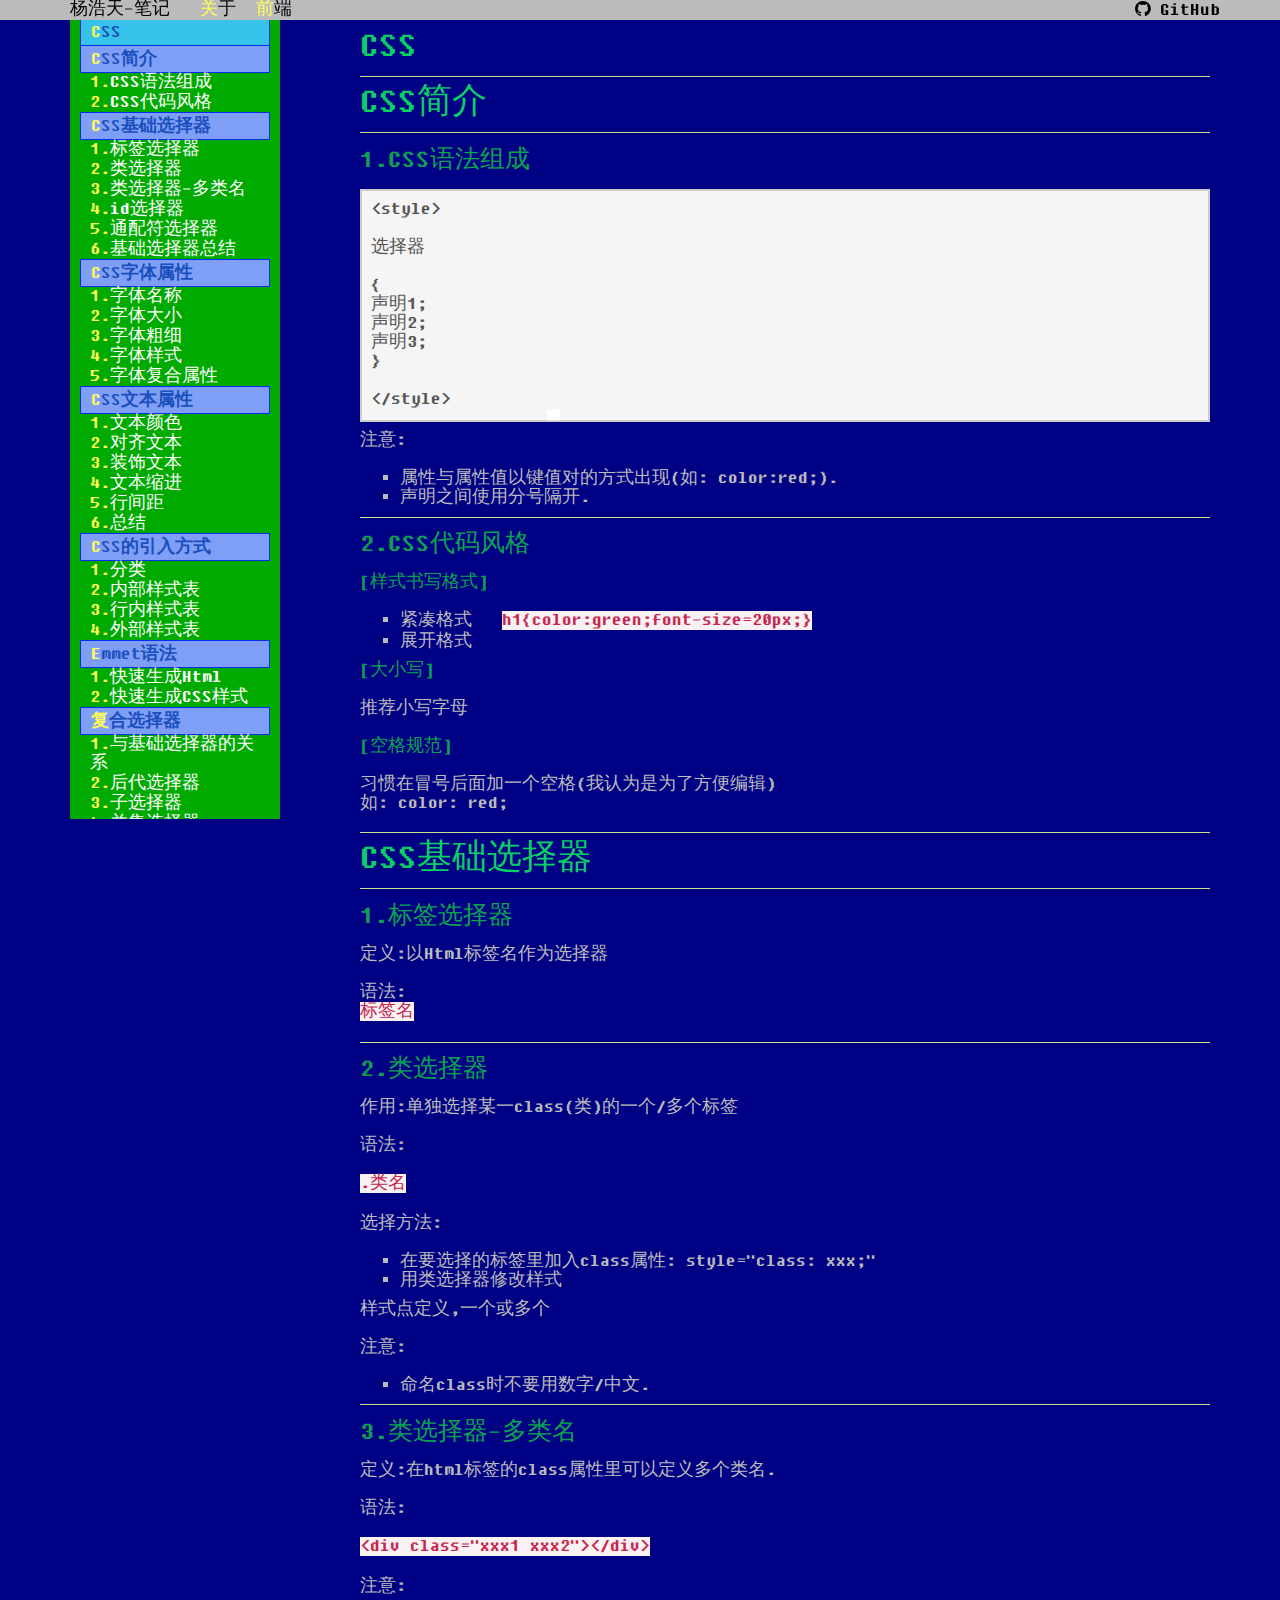
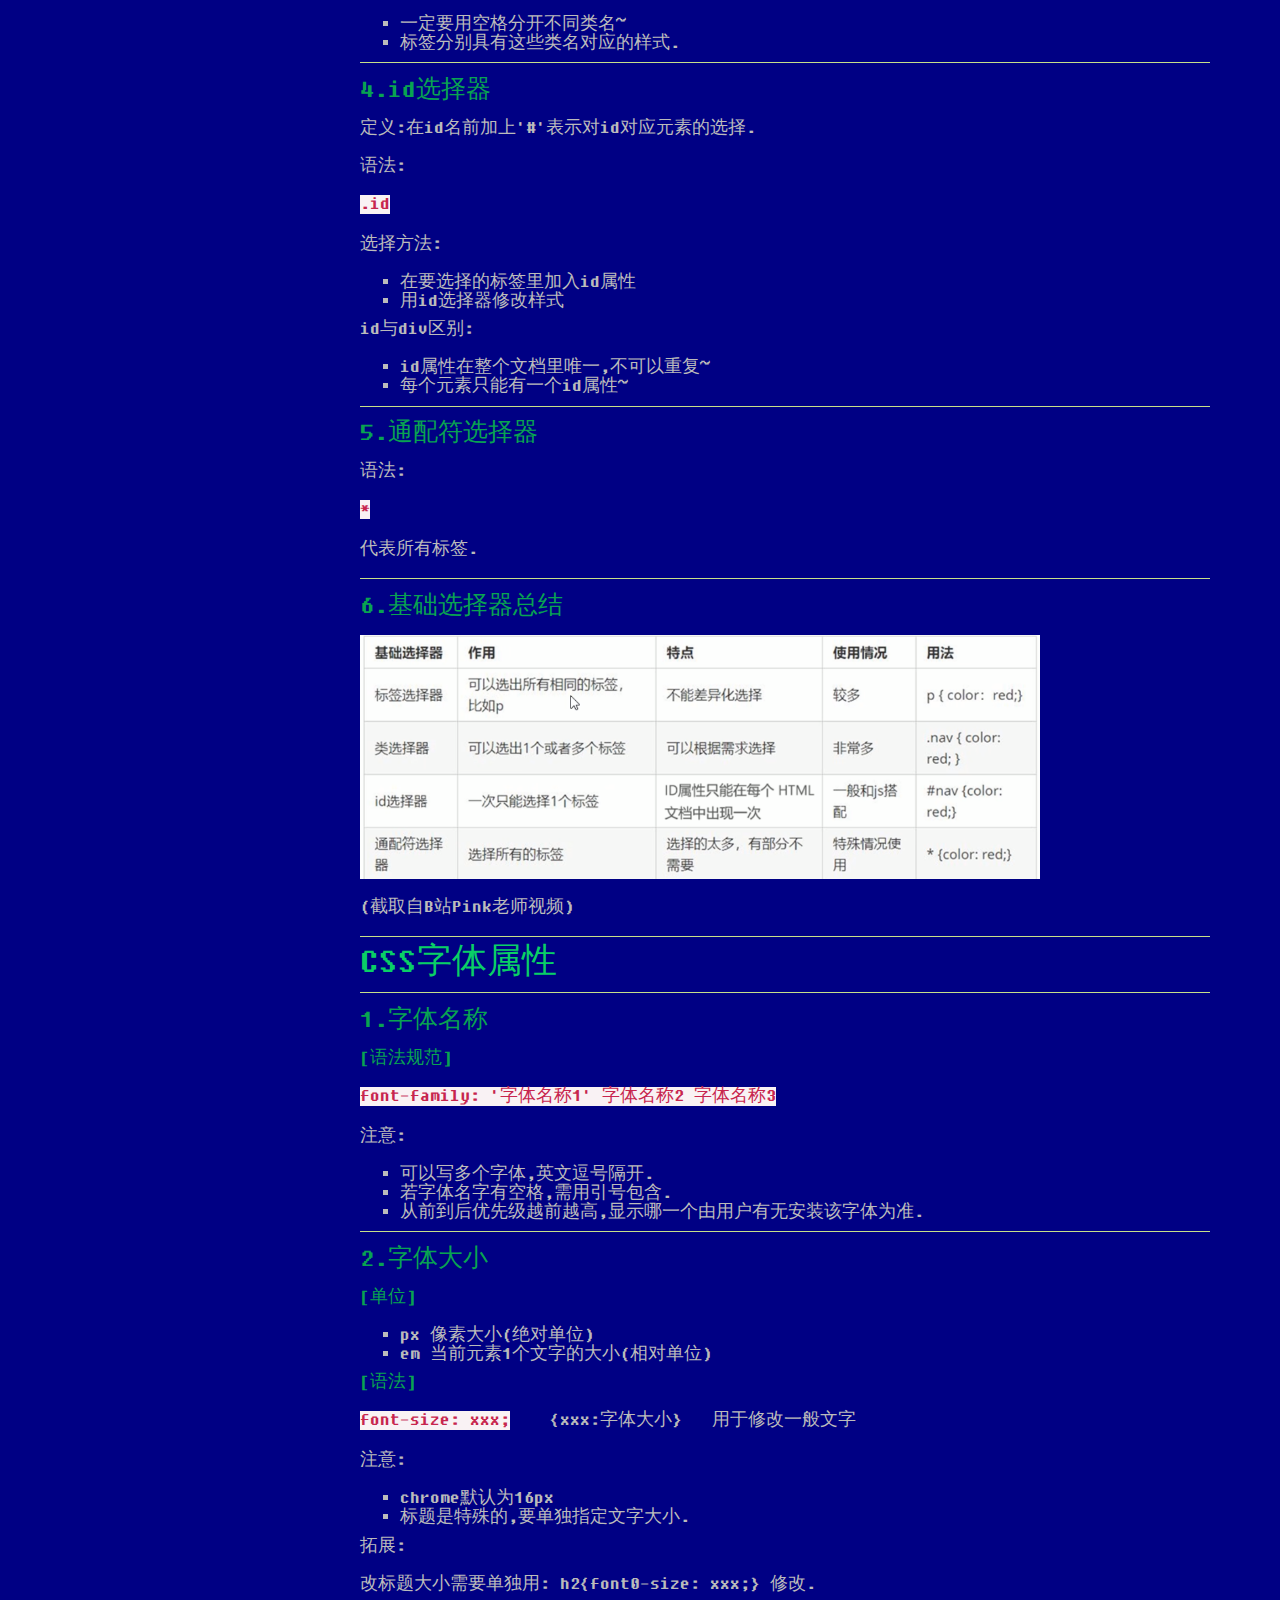
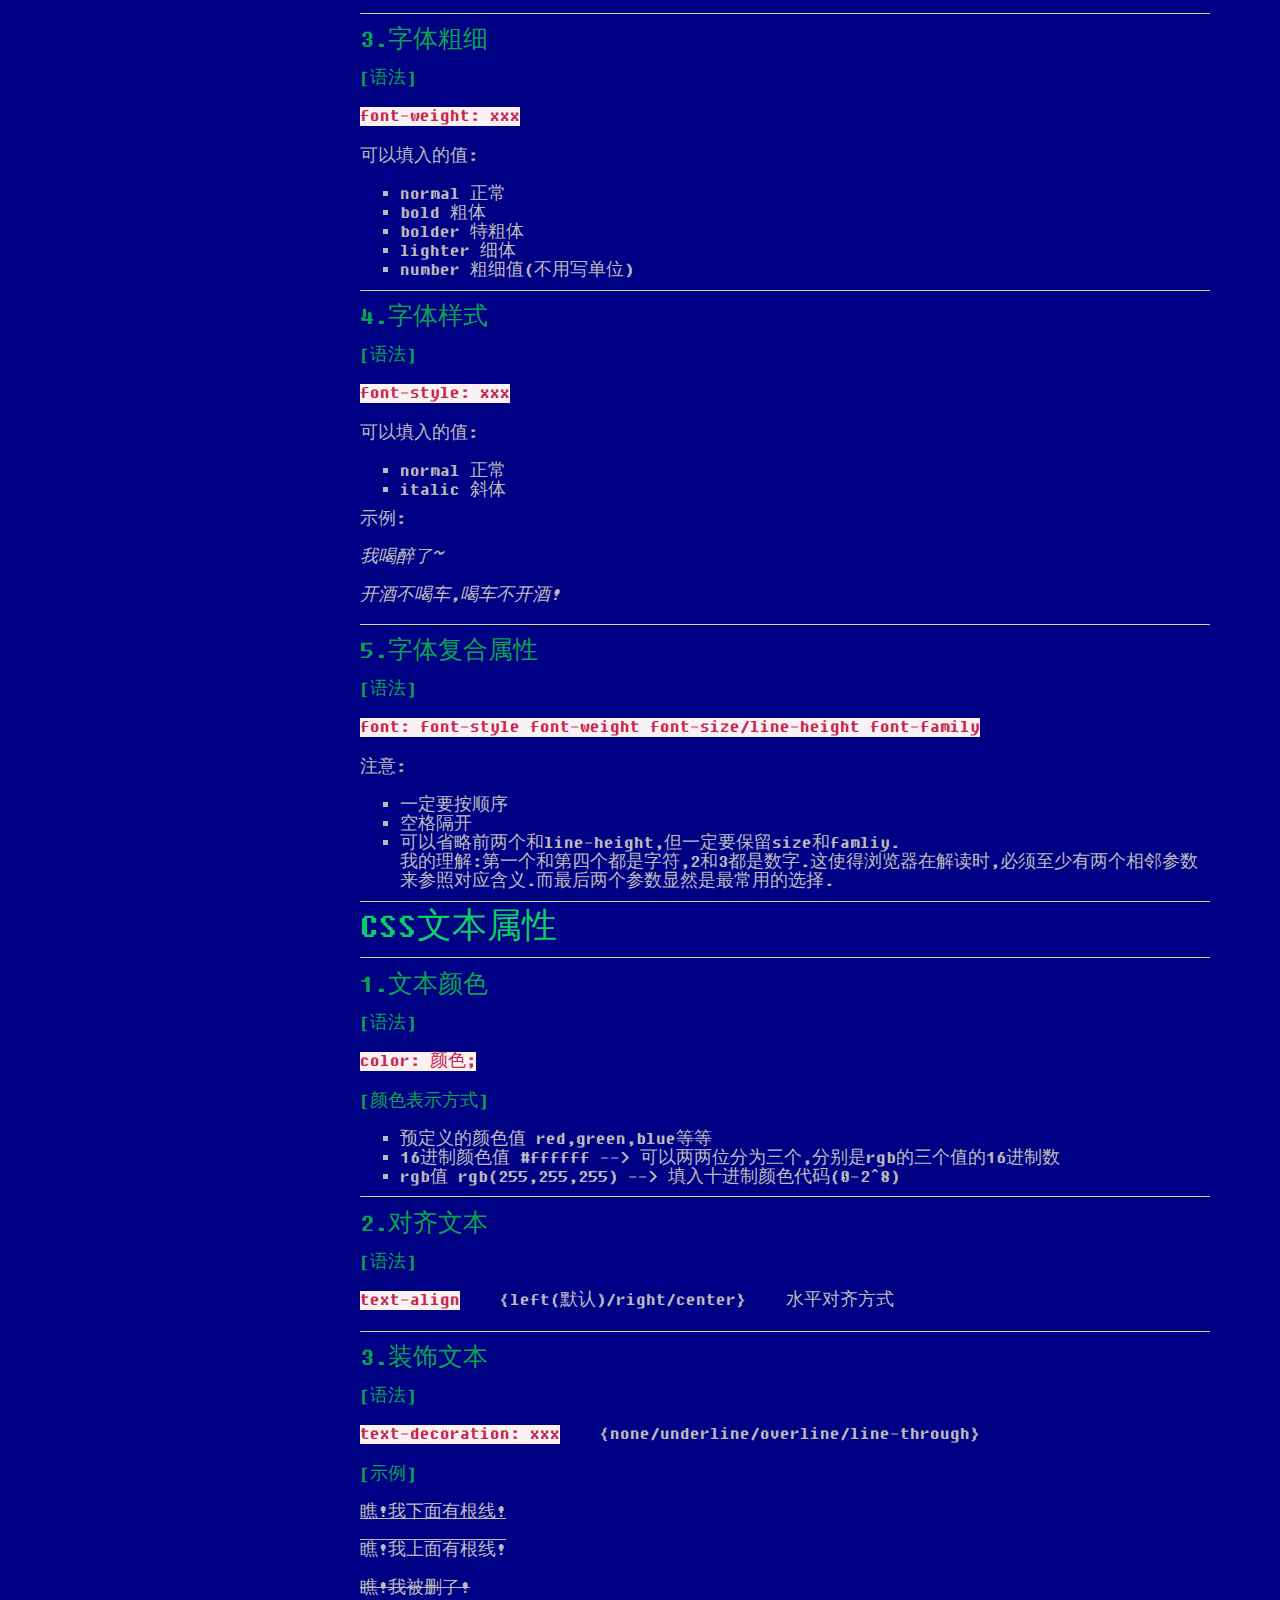
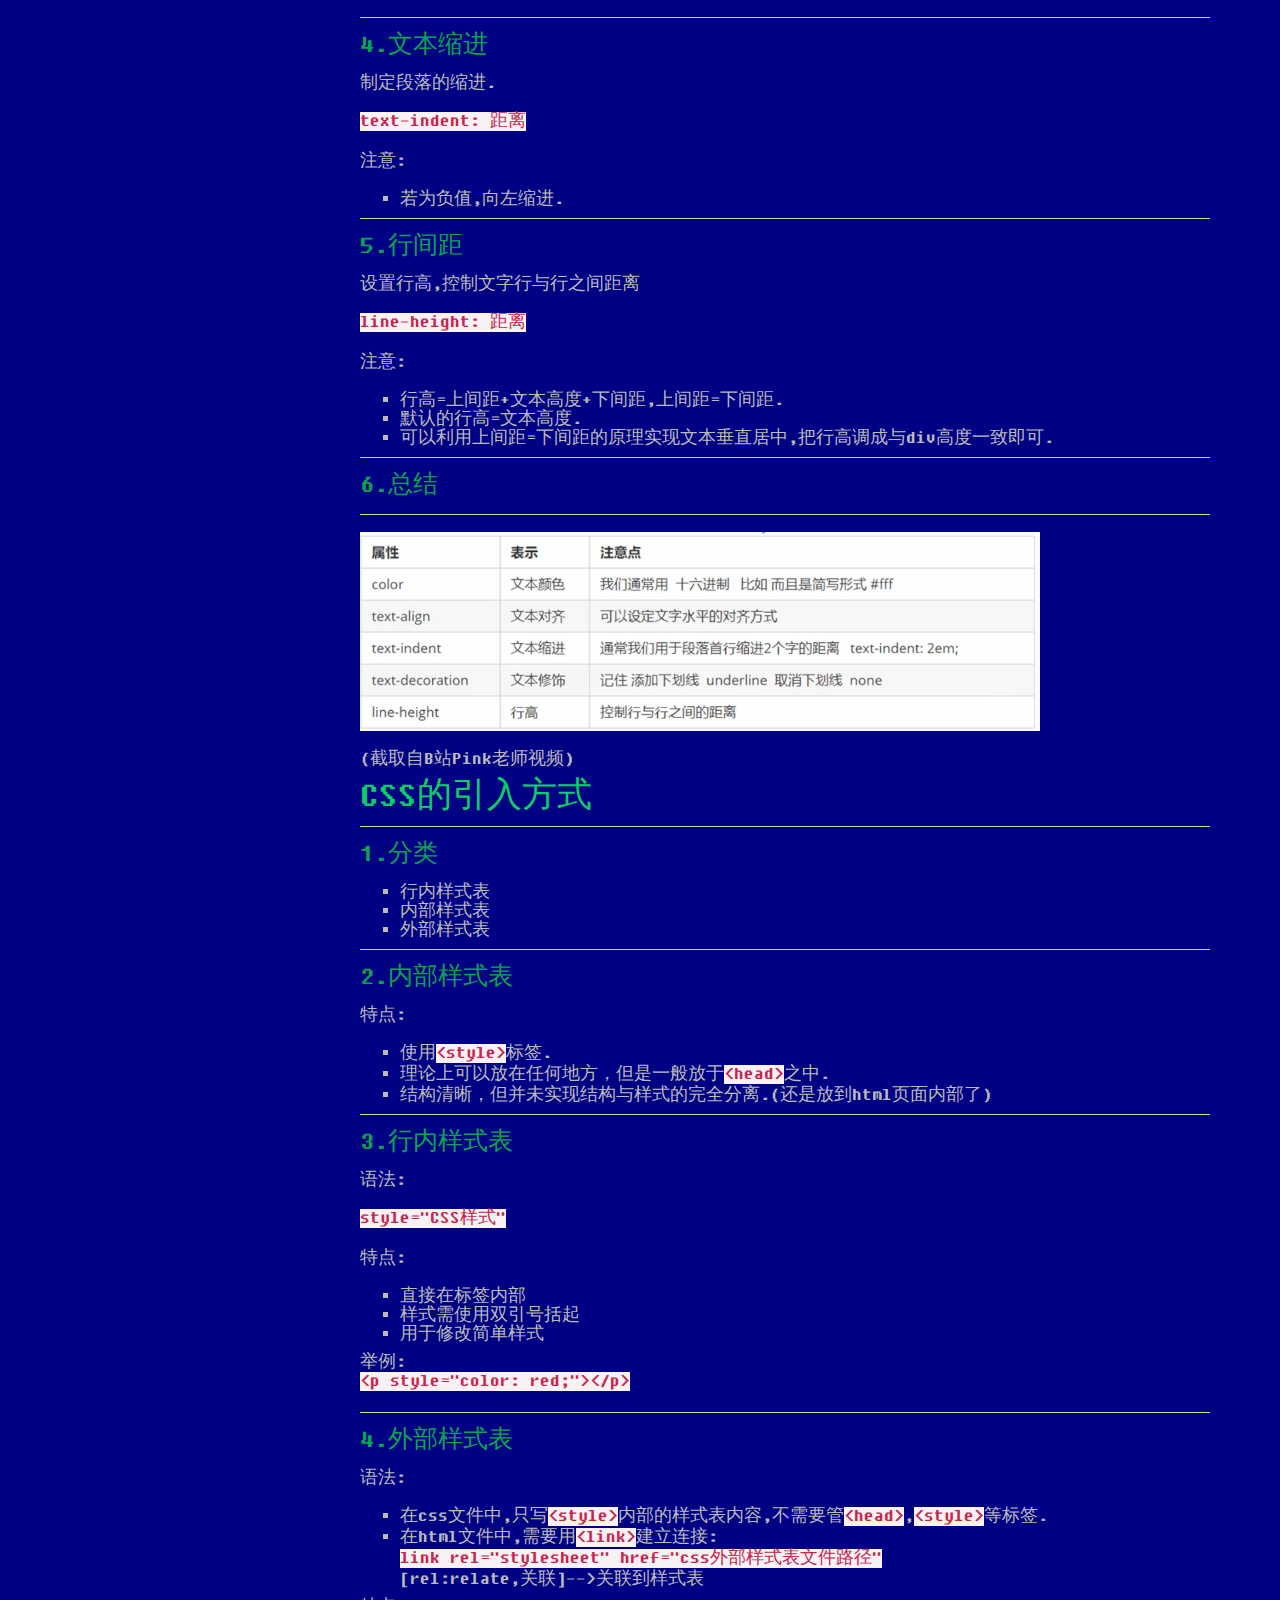
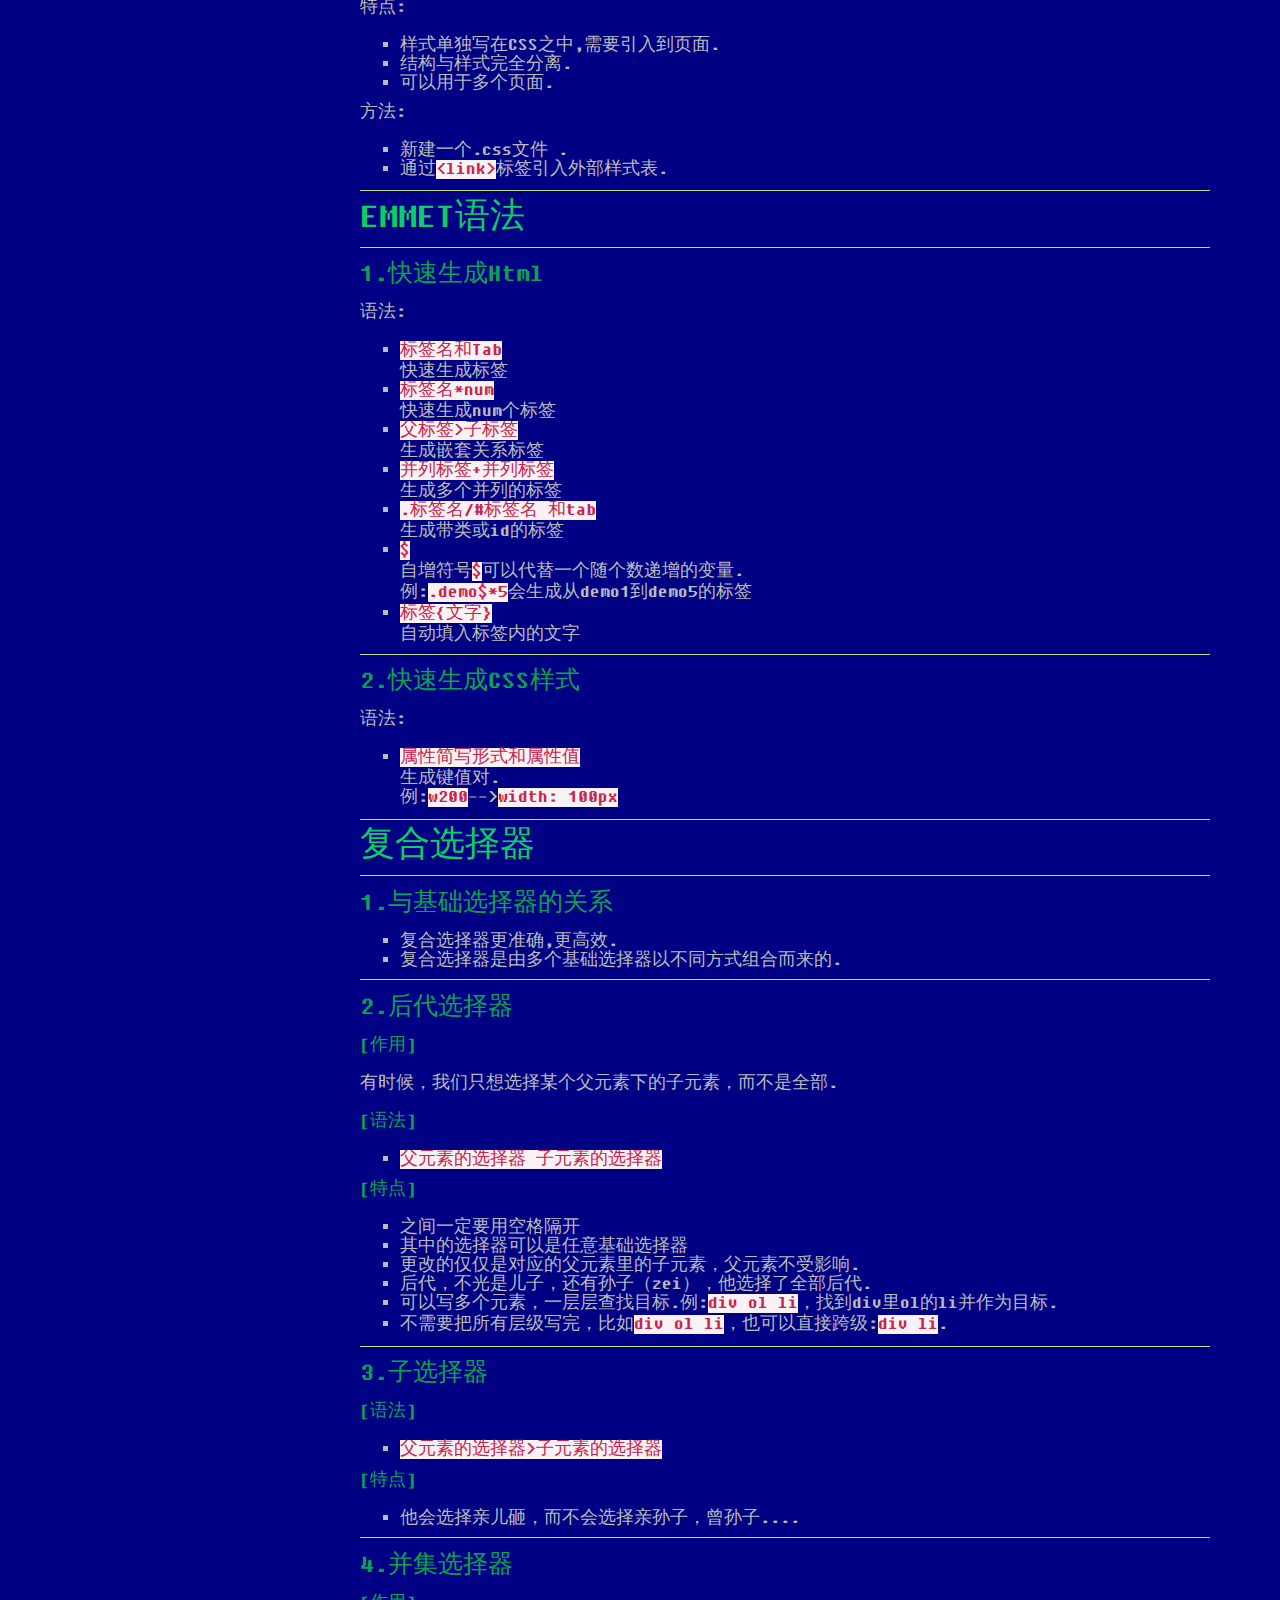
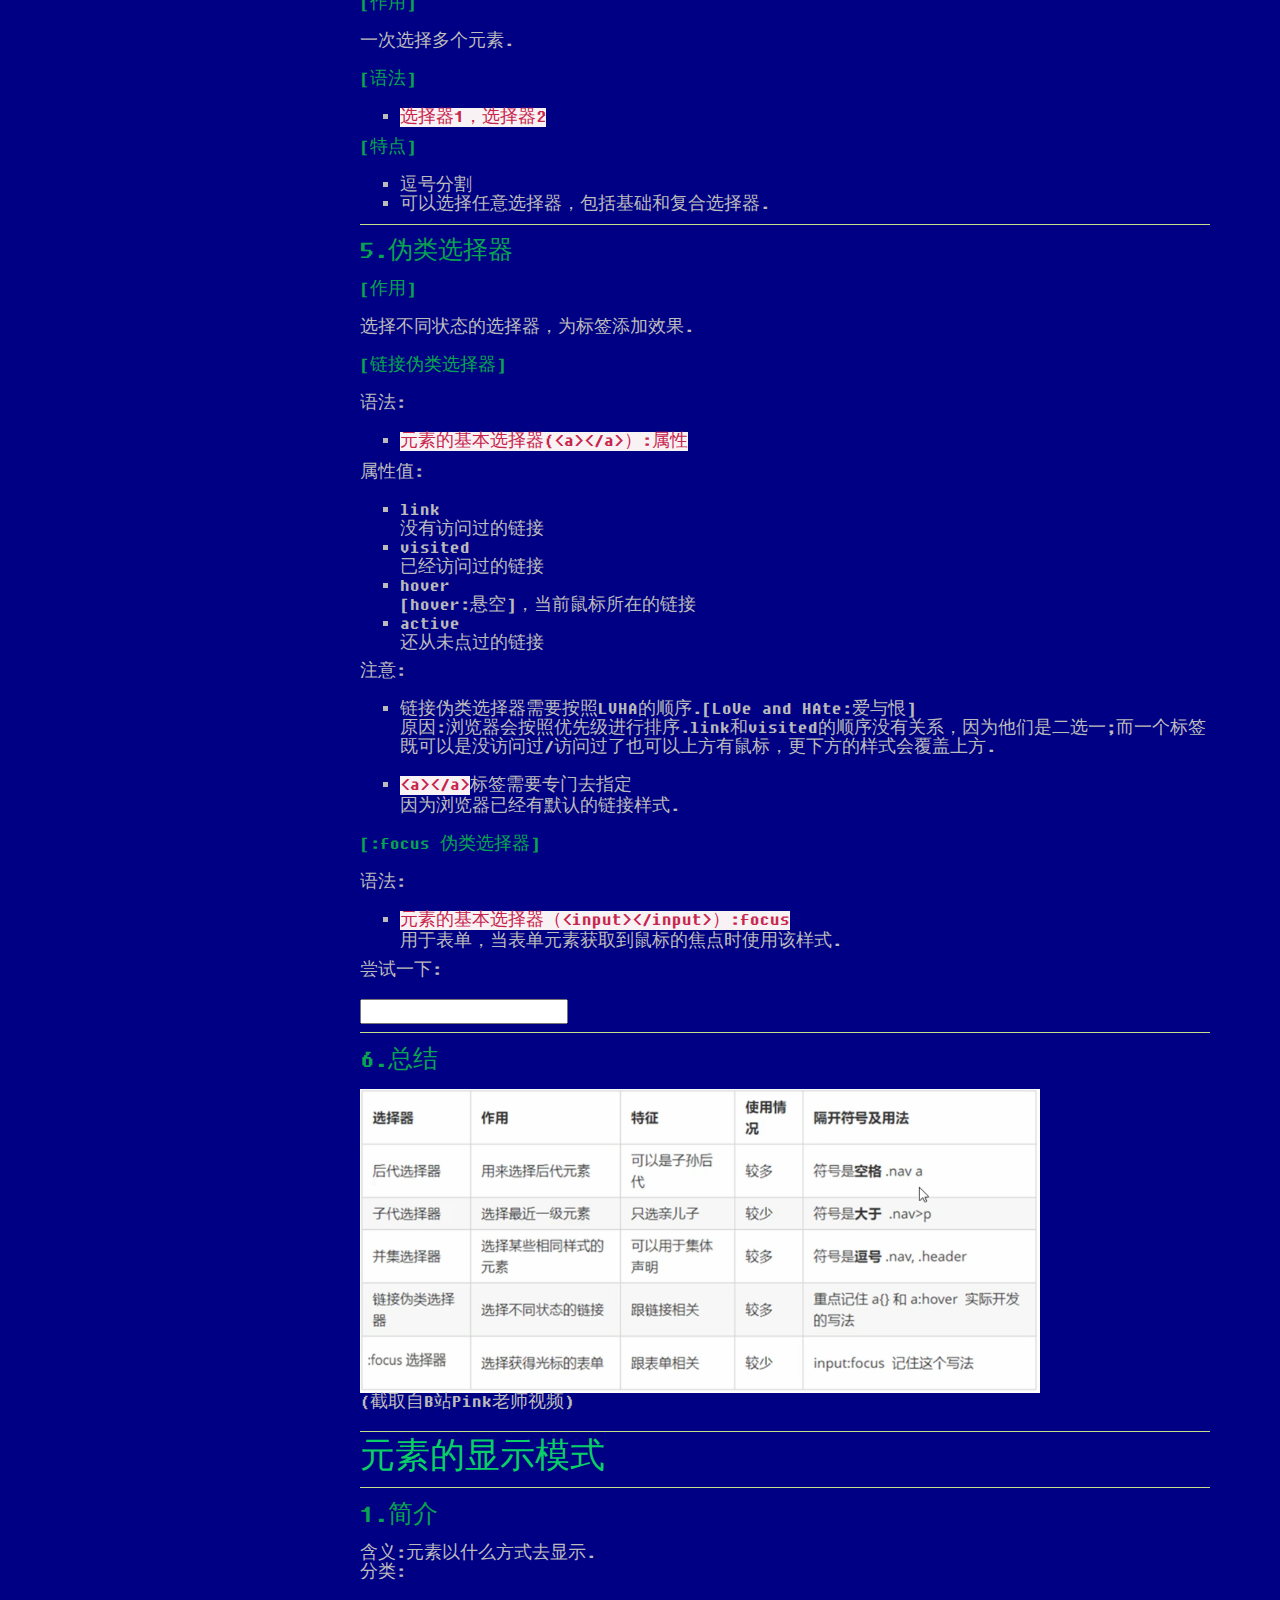
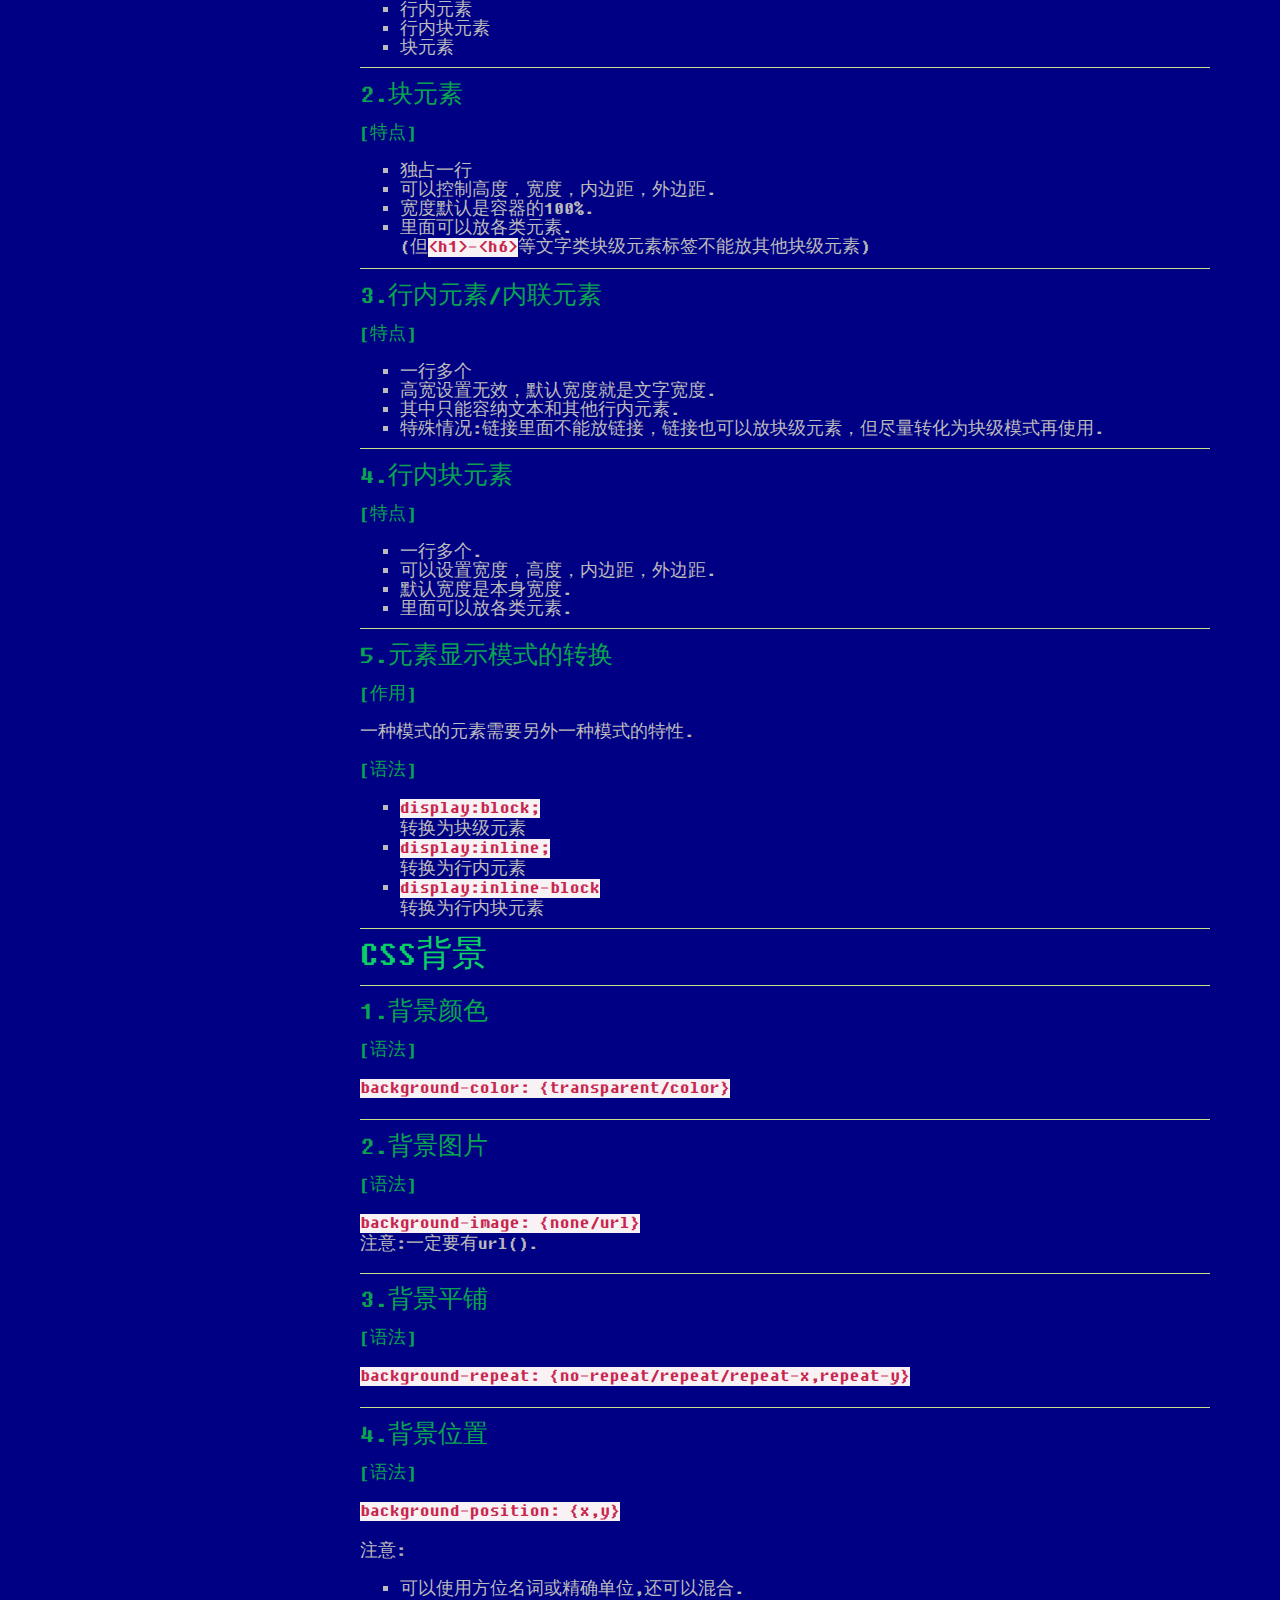
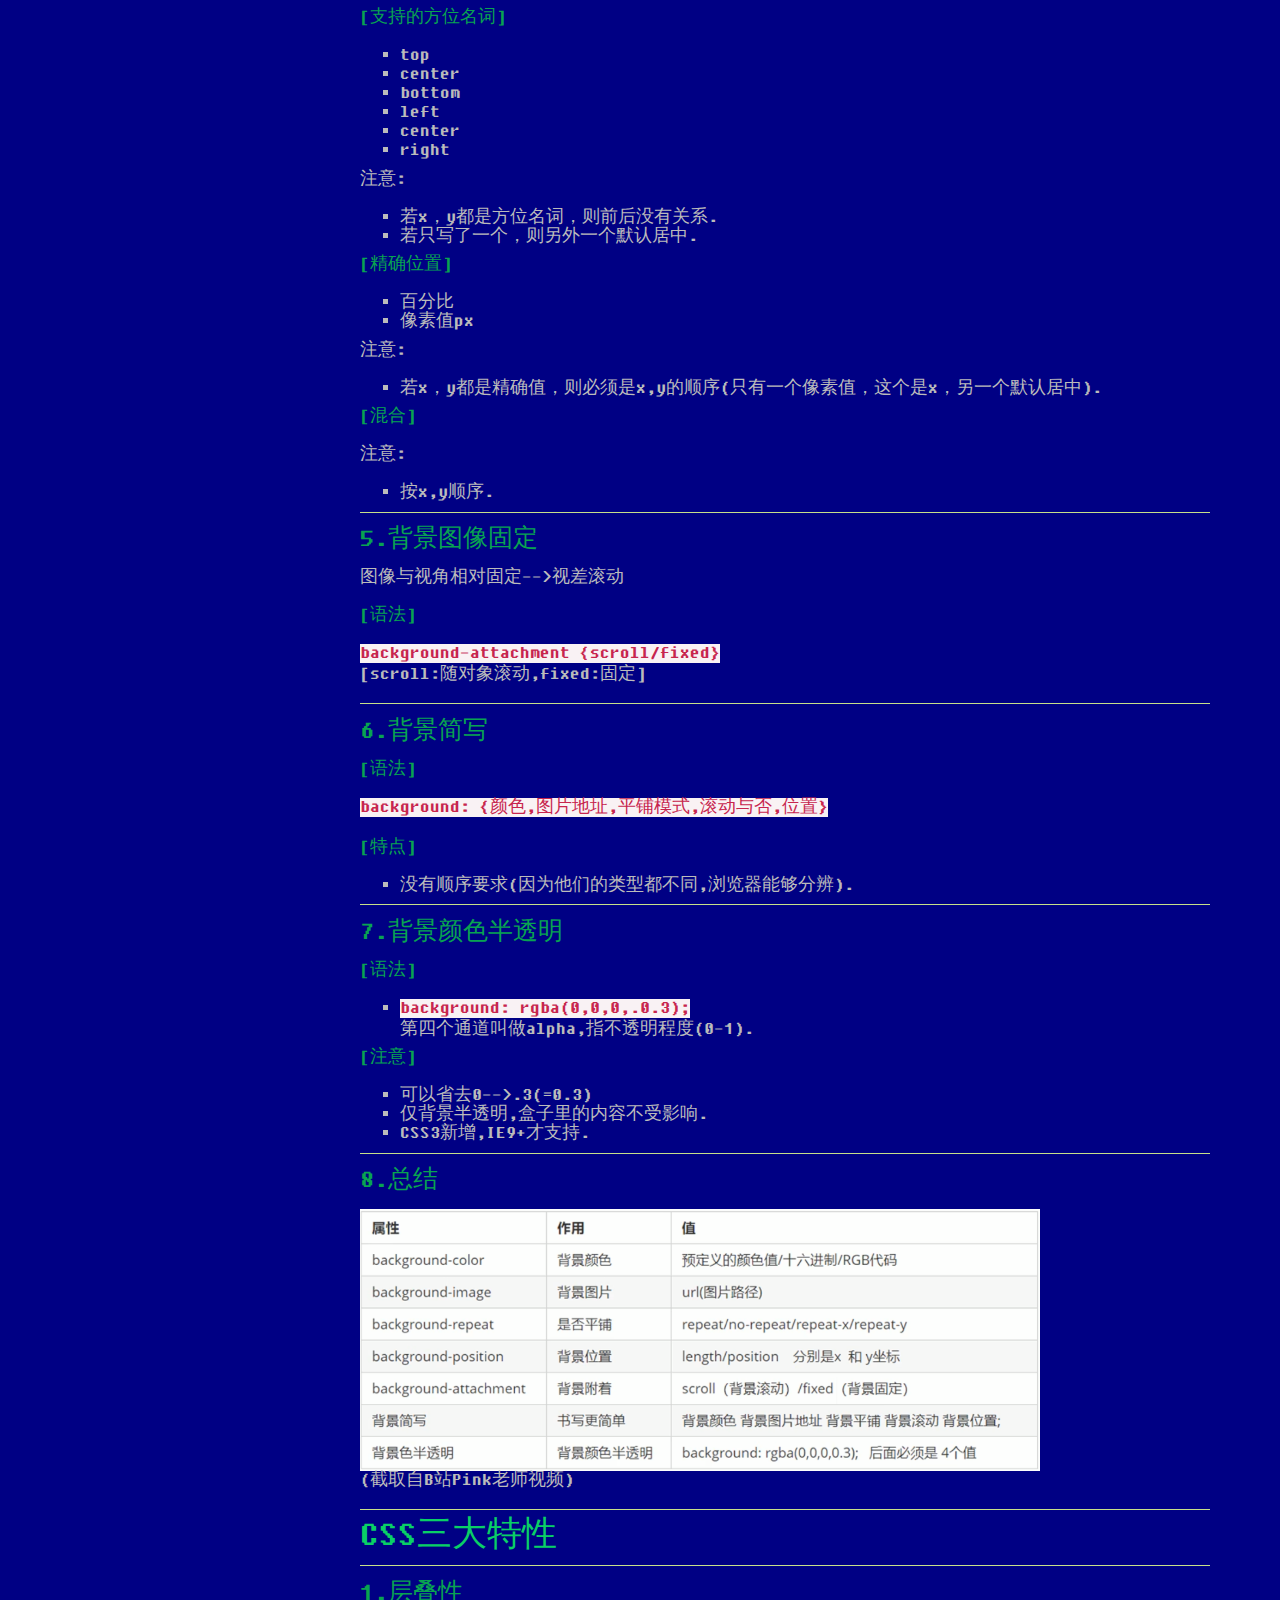
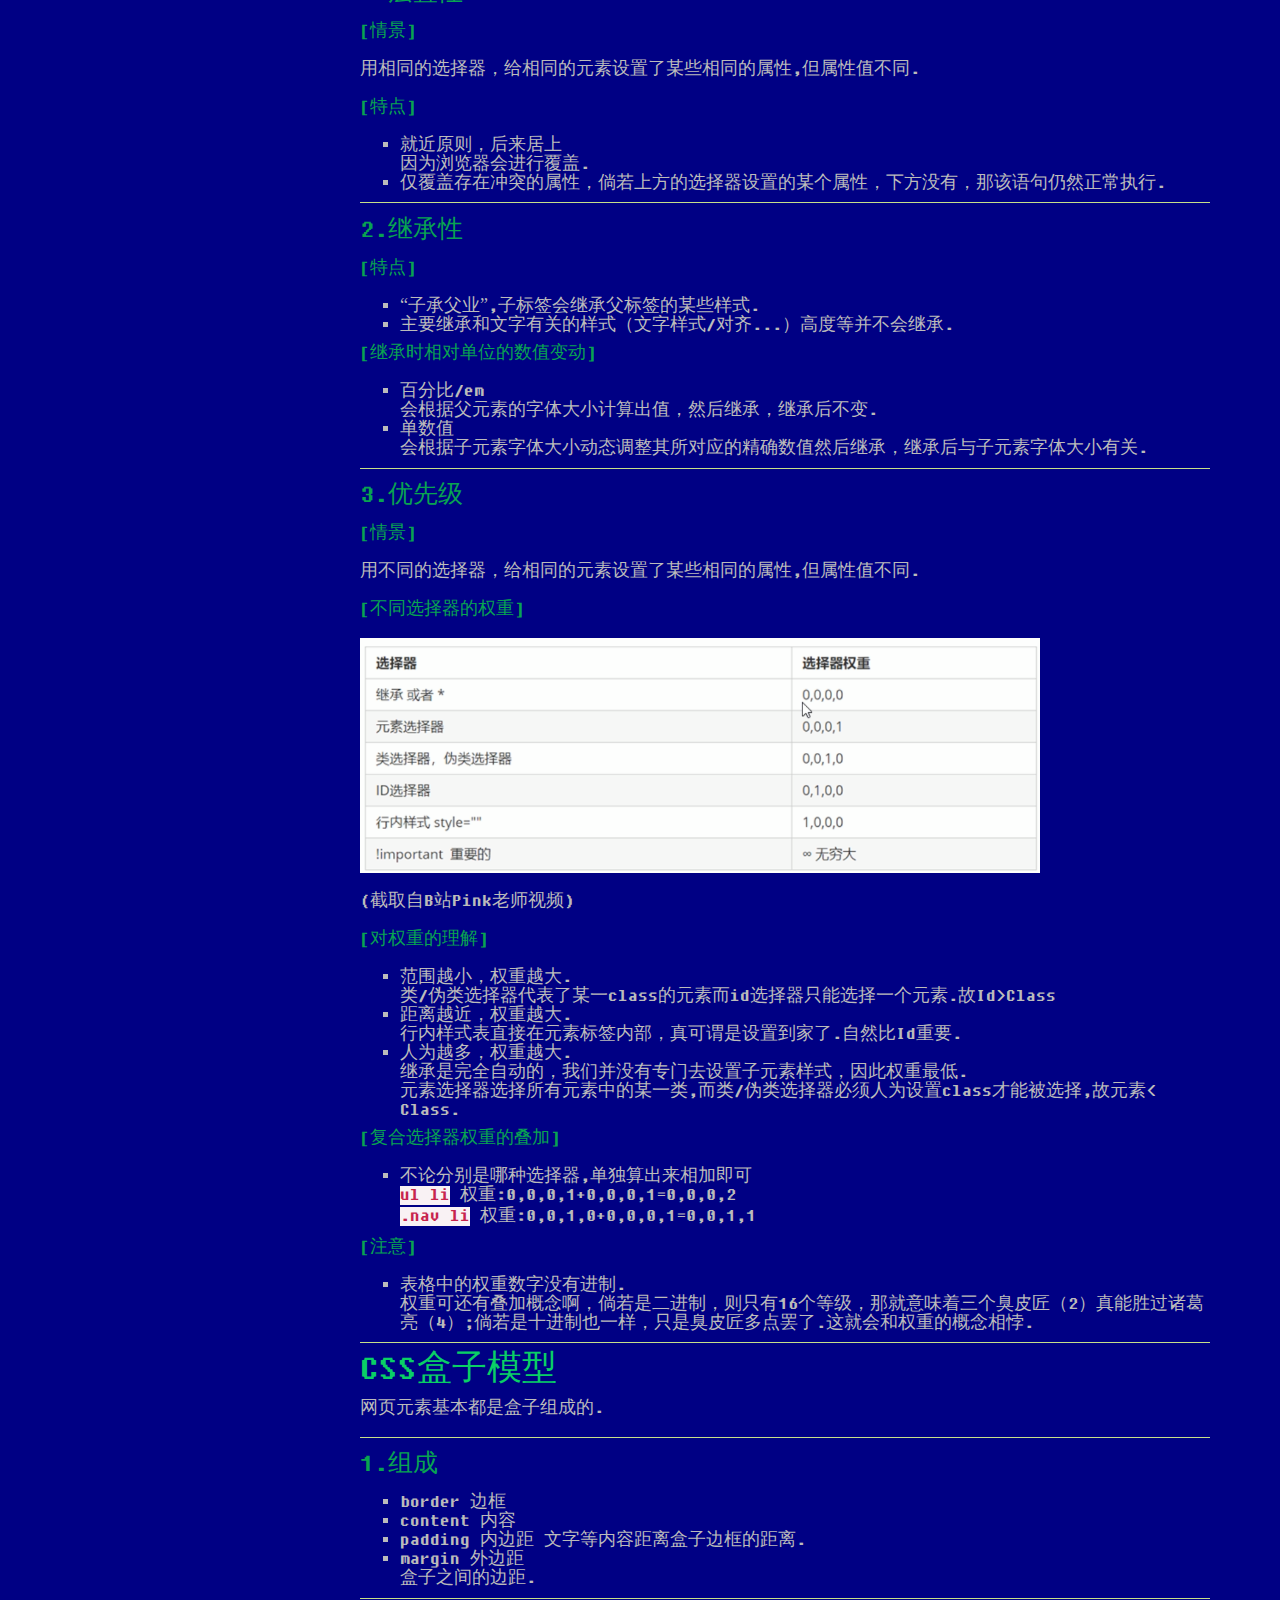
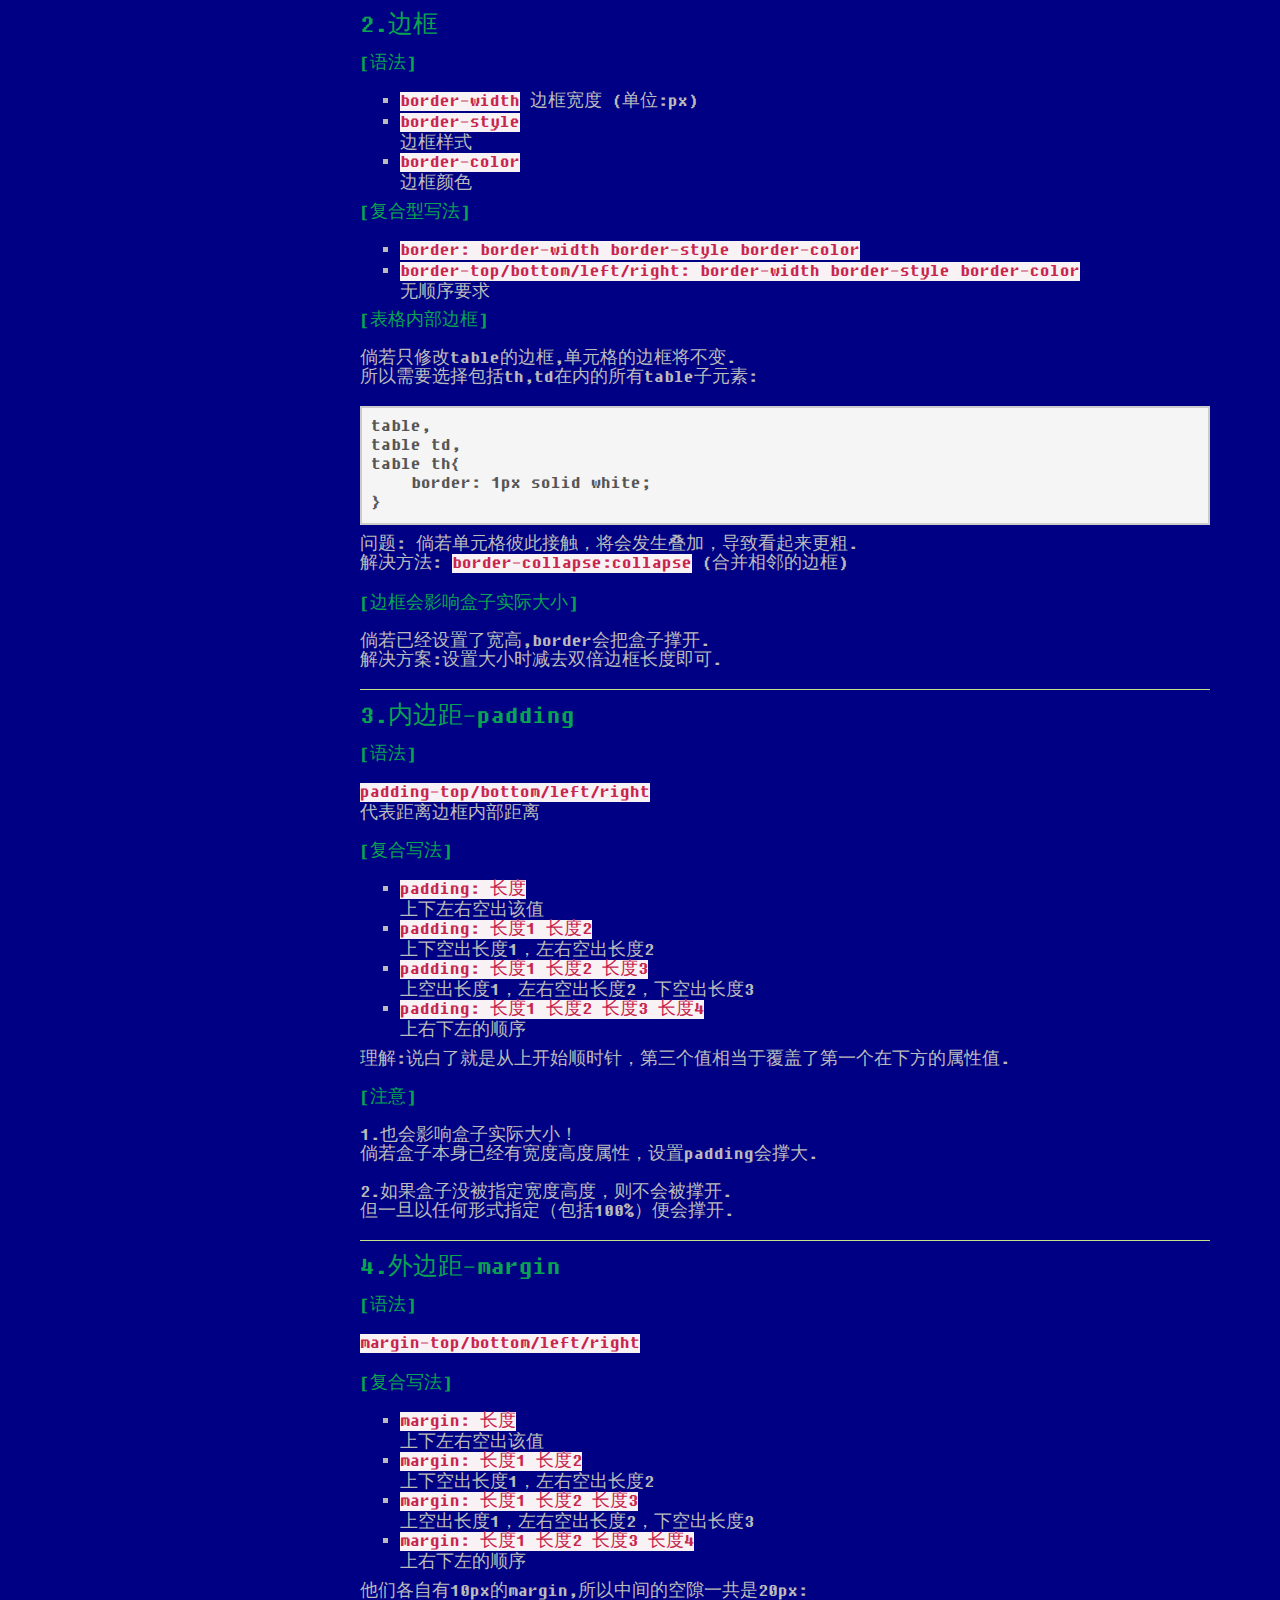
==== css/index.html @ 88e754fb "first commit" ====
<!DOCTYPE html>
<html lang="en">
    <head>
        <meta charset="utf-8">
        <meta http-equiv="X-UA-Compatible" content="IE=edge">
        <meta name="viewport" content="width=device-width, initial-scale=1.0">
        
        <meta name="author" content="杨浩天">
        
        <link rel="shortcut icon" href="../img/favicon.ico">
        <title>Css - 杨浩天-笔记</title>
        <link href="bootstrap.min.css" rel="stylesheet">
        <link href="font-awesome.min.css" rel="stylesheet">
        <link href="bootstrap-theme.min.css" rel="stylesheet">
        <!-- HTML5 shim and Respond.js IE8 support of HTML5 elements and media queries -->
        <!--[if lt IE 9]>
            <script src="https://oss.maxcdn.com/libs/html5shiv/3.7.3/html5shiv.js"></script>
            <script src="https://oss.maxcdn.com/libs/respond.js/1.4.2/respond.min.js"></script>
        <![endif]-->

        <script src="../js/jquery-1.10.2.min.js"></script>
        <script src="../js/bootstrap.min.js"></script>
        
    </head>

    <body>

        <div class="navbar navbar-default navbar-fixed-top" role="navigation">
    <div class="container">

        <!-- Collapsed navigation -->
        <div class="navbar-header">
            <!-- Expander button -->
            <button type="button" class="navbar-toggle" data-toggle="collapse" data-target=".navbar-collapse">
                <span class="sr-only">Toggle navigation</span>
                <span class="icon-bar"></span>
                <span class="icon-bar"></span>
                <span class="icon-bar"></span>
            </button>
            <a class="navbar-brand" href="..">杨浩天-笔记</a>
        </div>

        <!-- Expanded navigation -->
        <div class="navbar-collapse collapse">
            <!-- Main navigation -->
            <ul class="nav navbar-nav">
            
            
                <li >
                    <a href="..">关于</a>
                </li>
            
            
            
                <li >
                    <a href="../Front-End/">前端</a>
                </li>
            
            
            </ul>

            <!-- Search, Navigation and Repo links -->
            <ul class="nav navbar-nav navbar-right">
                
                <li>
                    <a href="https://github.com/yht0511/yht0511">
                        
                            <i class="fa fa-github"></i>
                        
                        GitHub
                    </a>
                </li>
                
            </ul>
        </div>
    </div>
</div>

        <div class="container">
                <div class="row">
                    <div class="col-md-3"><div class="bs-sidebar hidden-print affix well" role="complementary">
    <ul class="nav bs-sidenav">
      
    
        <li class="main active"><a href="#css">CSS</a></li>
        
    
        <li class="main "><a href="#css_1">CSS简介</a></li>
        
            <li><a href="#1css">1.CSS语法组成</a></li>
        
            <li><a href="#2css">2.CSS代码风格</a></li>
        
    
        <li class="main "><a href="#css_2">CSS基础选择器</a></li>
        
            <li><a href="#1">1.标签选择器</a></li>
        
            <li><a href="#2">2.类选择器</a></li>
        
            <li><a href="#3-">3.类选择器-多类名</a></li>
        
            <li><a href="#4id">4.id选择器</a></li>
        
            <li><a href="#5">5.通配符选择器</a></li>
        
            <li><a href="#6">6.基础选择器总结</a></li>
        
    
        <li class="main "><a href="#css_3">CSS字体属性</a></li>
        
            <li><a href="#1_1">1.字体名称</a></li>
        
            <li><a href="#2_1">2.字体大小</a></li>
        
            <li><a href="#3">3.字体粗细</a></li>
        
            <li><a href="#4">4.字体样式</a></li>
        
            <li><a href="#5_1">5.字体复合属性</a></li>
        
    
        <li class="main "><a href="#css_4">CSS文本属性</a></li>
        
            <li><a href="#1_2">1.文本颜色</a></li>
        
            <li><a href="#2_2">2.对齐文本</a></li>
        
            <li><a href="#3_1">3.装饰文本</a></li>
        
            <li><a href="#4_1">4.文本缩进</a></li>
        
            <li><a href="#5_2">5.行间距</a></li>
        
            <li><a href="#6_1">6.总结</a></li>
        
    
        <li class="main "><a href="#css_5">CSS的引入方式</a></li>
        
            <li><a href="#1_3">1.分类</a></li>
        
            <li><a href="#2_3">2.内部样式表</a></li>
        
            <li><a href="#3_2">3.行内样式表</a></li>
        
            <li><a href="#4_2">4.外部样式表</a></li>
        
    
        <li class="main "><a href="#emmet">Emmet语法</a></li>
        
            <li><a href="#1html">1.快速生成Html</a></li>
        
            <li><a href="#2css_1">2.快速生成CSS样式</a></li>
        
    
        <li class="main "><a href="#_15">复合选择器</a></li>
        
            <li><a href="#1_4">1.与基础选择器的关系</a></li>
        
            <li><a href="#2_4">2.后代选择器</a></li>
        
            <li><a href="#3_3">3.子选择器</a></li>
        
            <li><a href="#4_3">4.并集选择器</a></li>
        
            <li><a href="#5_3">5.伪类选择器</a></li>
        
            <li><a href="#6_2">6.总结</a></li>
        
    
        <li class="main "><a href="#_26">元素的显示模式</a></li>
        
            <li><a href="#1_5">1.简介</a></li>
        
            <li><a href="#2_5">2.块元素</a></li>
        
            <li><a href="#3_4">3.行内元素/内联元素</a></li>
        
            <li><a href="#4_4">4.行内块元素</a></li>
        
            <li><a href="#5_4">5.元素显示模式的转换</a></li>
        
    
        <li class="main "><a href="#css_6">CSS背景</a></li>
        
            <li><a href="#1_6">1.背景颜色</a></li>
        
            <li><a href="#2_6">2.背景图片</a></li>
        
            <li><a href="#3_5">3.背景平铺</a></li>
        
            <li><a href="#4_5">4.背景位置</a></li>
        
            <li><a href="#5_5">5.背景图像固定</a></li>
        
            <li><a href="#6_3">6.背景简写</a></li>
        
            <li><a href="#7">7.背景颜色半透明</a></li>
        
            <li><a href="#8">8.总结</a></li>
        
    
        <li class="main "><a href="#css_7">CSS三大特性</a></li>
        
            <li><a href="#1_7">1.层叠性</a></li>
        
            <li><a href="#2_7">2.继承性</a></li>
        
            <li><a href="#3_6">3.优先级</a></li>
        
    
        <li class="main "><a href="#css_8">CSS盒子模型</a></li>
        
            <li><a href="#1_8">1.组成</a></li>
        
            <li><a href="#2_8">2.边框</a></li>
        
            <li><a href="#3-padding">3.内边距-padding</a></li>
        
            <li><a href="#4-margin">4.外边距-margin</a></li>
        
            <li><a href="#5_6">5.清除内外边距</a></li>
        
            <li><a href="#6_4">6.圆角边框</a></li>
        
            <li><a href="#7_1">7.盒子阴影</a></li>
        
            <li><a href="#8_1">8.文字阴影</a></li>
        
    
        <li class="main "><a href="#css_9">CSS浮动</a></li>
        
            <li><a href="#1_10">1.传统网页布局的三种方式</a></li>
        
            <li><a href="#2_10">2.浮动的作用</a></li>
        
            <li><a href="#3_7">3.浮动的含义</a></li>
        
            <li><a href="#4_6">4.语法</a></li>
        
            <li><a href="#5_7">5.浮动特性</a></li>
        
            <li><a href="#6_5">6.浮动布局的注意点</a></li>
        
            <li><a href="#7_2">7.为什么消除浮动</a></li>
        
            <li><a href="#8_2">8.清除浮动语法</a></li>
        
            <li><a href="#9">9.清除浮动方法</a></li>
        
    
        <li class="main "><a href="#css_10">CSS属性书写顺序</a></li>
        
    
        <li class="main "><a href="#_72">页面布局思路</a></li>
        
            <li><a href="#_73">附: 导航栏制作要点</a></li>
        
    
        <li class="main "><a href="#css_11">CSS定位</a></li>
        
            <li><a href="#1_11">1.定位组成</a></li>
        
            <li><a href="#2-">2.定位模式-静态定位</a></li>
        
            <li><a href="#3-_1">3.定位模式-相对定位</a></li>
        
            <li><a href="#4-">4.定位模式-绝对定位</a></li>
        
            <li><a href="#5_8">5.子绝父相</a></li>
        
            <li><a href="#6-">6.定位模式-固定定位</a></li>
        
            <li><a href="#7-">7.定位模式-粘性定位</a></li>
        
            <li><a href="#8_3">8.定位叠放顺序</a></li>
        
            <li><a href="#9_1">9.定位拓展</a></li>
        
    
        <li class="main "><a href="#_86">显示隐藏元素</a></li>
        
            <li><a href="#1display">1.display</a></li>
        
            <li><a href="#2visibility">2.visibility</a></li>
        
            <li><a href="#3overflow">3.overflow溢出</a></li>
        
            <li><a href="#4_7">4.练习</a></li>
        
    
        <li class="main "><a href="#css_12">CSS高级技巧</a></li>
        
            <li><a href="#1_12">1.精灵图技术</a></li>
        
            <li><a href="#2_11">2.字体图标</a></li>
        
            <li><a href="#3css">3.CSS三角</a></li>
        
            <li><a href="#4css">4.CSS用户页面样式</a></li>
        
            <li><a href="#5_9">5.行内块和文字垂直居中</a></li>
        
            <li><a href="#6_6">6.图片底侧空白缝隙</a></li>
        
            <li><a href="#7_3">7.单行文字溢出省略号显示</a></li>
        
            <li><a href="#8_4">8.多行文字溢出省略号显示(兼容性差)</a></li>
        
            <li><a href="#9-margin">9.布局技巧-margin负值</a></li>
        
            <li><a href="#10-">10.布局技巧-文字围绕浮动元素</a></li>
        
            <li><a href="#11css">11.CSS初始化</a></li>
        
    
        <li class="main "><a href="#html5">HTML5新增</a></li>
        
            <li><a href="#1_13">1.语义化标签</a></li>
        
            <li><a href="#2_12">2.视频标签</a></li>
        
            <li><a href="#3_8">3.音频标签</a></li>
        
            <li><a href="#4input">4.input表单</a></li>
        
            <li><a href="#5_10">5.表单属性</a></li>
        
    
        <li class="main "><a href="#css3">CSS3新增</a></li>
        
            <li><a href="#1_14">1.属性选择器</a></li>
        
            <li><a href="#2_13">2.结构伪类选择器</a></li>
        
            <li><a href="#3_9">3.伪元素选择器</a></li>
        
            <li><a href="#4-border-box">4.盒子模型 border-box</a></li>
        
            <li><a href="#5_11">5.图片模糊处理</a></li>
        
            <li><a href="#6calc">6.calc函数</a></li>
        
            <li><a href="#7css3">7.CSS3过渡</a></li>
        
            <li><a href="#8html5">8.广义的HTML5</a></li>
        
    
    
    </ul>
</div></div>
                    <div class="col-md-9" role="main">

<p><link rel="stylesheet" href="../style-long.css">
<link rel="stylesheet" href="../style-all.css"></p>
<p id='css-top'></p>

<hr/>

<h1 id="css">CSS</h1>
<hr />
<h1 id="css_1">CSS简介</h1>
<hr />
<h2 id="1css">1.CSS语法组成</h2>
<pre><code>&lt;style&gt;

选择器

{  
声明1;  
声明2;  
声明3;
}

&lt;/style&gt;
</code></pre>
<p>注意:</p>
<ul>
<li>属性与属性值以键值对的方式出现(如:  color:red;).  </li>
<li>声明之间使用分号隔开.</li>
</ul>
<hr />
<h2 id="2css">2.CSS代码风格</h2>
<h3 id="_1">样式书写格式</h3>
<ul>
<li>紧凑格式&nbsp;&nbsp;&nbsp;<code>h1{color:green;font-size=20px;}</code>  </li>
<li>展开格式     </li>
</ul>
<h3 id="_2">大小写</h3>
<p>推荐小写字母  </p>
<h3 id="_3">空格规范</h3>
<p>习惯在冒号后面加一个空格(我认为是为了方便编辑)<br />
如:   color: red;  </p>
<hr />
<h1 id="css_2">CSS基础选择器</h1>
<hr />
<h2 id="1">1.标签选择器</h2>
<p>定义:以Html标签名作为选择器  </p>
<p>语法:<br />
<code>标签名</code> </p>
<hr />
<h2 id="2">2.类选择器</h2>
<p>作用:单独选择某一class(类)的一个/多个标签  </p>
<p>语法: </p>
<p><code>.类名</code>  </p>
<p>选择方法:  </p>
<ol>
  <li>在要选择的标签里加入class属性: style="class: xxx;"
  <li>用类选择器修改样式  
</ol>

<p><i>样式点定义,一个或多个</i>  </p>
<p>注意:  </p>
<ul>
<li>命名class时不要用数字/中文.  </li>
</ul>
<hr />
<h2 id="3-">3.类选择器-多类名</h2>
<p>定义:在html标签的class属性里可以定义多个类名.  </p>
<p>语法: </p>
<p><code>&lt;div class="xxx1 xxx2"&gt;&lt;/div&gt;</code> </p>
<p>注意:  </p>
<ul>
<li>一定要用空格分开不同类名~ </li>
<li>标签分别具有这些类名对应的样式.  </li>
</ul>
<hr />
<h2 id="4id">4.id选择器</h2>
<p>定义:在id名前加上'#'表示对id对应元素的选择.  </p>
<p>语法: </p>
<p><code>.id</code>  </p>
<p>选择方法:  </p>
<ol>
  <li>在要选择的标签里加入id属性
  <li>用id选择器修改样式  
</ol>

<p>id与div区别:  </p>
<ul>
<li>id属性在整个文档里唯一,不可以重复~  </li>
<li>每个元素只能有一个id属性~  </li>
</ul>
<hr />
<h2 id="5">5.通配符选择器</h2>
<p>语法:  </p>
<p><code>*</code>  </p>
<p>代表所有标签.  </p>
<hr />
<h2 id="6">6.基础选择器总结</h2>
<p><img src="pic/2.2/1.png" width=80%/></p>
<p>(截取自B站Pink老师视频)  </p>
<p id="p231"></p>
<hr />
<h1 id="css_3">CSS字体属性</h1>
<hr />
<h2 id="1_1">1.字体名称</h2>
<h3 id="_4">语法规范</h3>
<p><code>font-family: '字体名称1' 字体名称2 字体名称3</code>  </p>
<p>注意:  </p>
<ul>
<li>可以写多个字体,英文逗号隔开.  </li>
<li>若字体名字有空格,需用引号包含.  </li>
<li>从前到后优先级越前越高,显示哪一个由用户有无安装该字体为准.  </li>
</ul>
<hr />
<h2 id="2_1">2.字体大小</h2>
<h3 id="_5">单位</h3>
<ul>
<li>px 像素大小(绝对单位)</li>
<li>em 当前元素1个文字的大小(相对单位)</li>
</ul>
<h3 id="_6">语法</h3>
<p><code>font-size: xxx;</code>&nbsp;&nbsp;&nbsp;&nbsp;{xxx:字体大小}&nbsp;&nbsp;&nbsp;用于修改一般文字</p>
<p>注意:  </p>
<ul>
<li>chrome默认为16px  </li>
<li>标题是特殊的,要单独指定文字大小.  </li>
</ul>
<p>拓展:</p>
<p>改标题大小需要单独用:  h2{font0-size: xxx;} 修改.</p>
<hr />
<h2 id="3">3.字体粗细</h2>
<h3 id="_7">语法</h3>
<p><code>font-weight: xxx</code>  </p>
<p>可以填入的值: </p>
<ul>
<li>normal   正常  </li>
<li>bold     粗体  </li>
<li>bolder   特粗体  </li>
<li>lighter  细体  </li>
<li>number   粗细值(不用写单位)  </li>
</ul>
<hr />
<h2 id="4">4.字体样式</h2>
<h3 id="_8">语法</h3>
<p><code>font-style: xxx</code>  </p>
<p>可以填入的值: </p>
<ul>
<li>normal       正常</li>
<li>italic       斜体</li>
</ul>
<style>
    .italic{
    font-style: italic;
    }
</style>

<p>示例:</p>
<p class="italic">我喝醉了~</p>
<p class="italic">开酒不喝车,喝车不开酒!</p>
<hr />
<h2 id="5_1">5.字体复合属性</h2>
<h3 id="_9">语法</h3>
<p><code>font: font-style font-weight font-size/line-height font-family</code></p>
<p>注意:  </p>
<ul>
<li>一定要按顺序  </li>
<li>空格隔开  </li>
<li>可以省略前两个和line-height,但一定要保留size和famliy.<br />
  我的理解:第一个和第四个都是字符,2和3都是数字.这使得浏览器在解读时,必须至少有两个相邻参数来参照对应含义.而最后两个参数显然是最常用的选择.</li>
</ul>
<hr />
<h1 id="css_4">CSS文本属性</h1>
<hr />
<h2 id="1_2">1.文本颜色</h2>
<h3 id="_10">语法</h3>
<p><code>color: 颜色;</code>  </p>
<h3 id="_11">颜色表示方式</h3>
<ul>
<li>预定义的颜色值      red,green,blue等等  </li>
<li>16进制颜色值        #ffffff  --&gt; 可以两两位分为三个,分别是rgb的三个值的16进制数  </li>
<li>rgb值              rgb(255,255,255)  --&gt; 填入十进制颜色代码(0-2^8)  </li>
</ul>
<hr />
<h2 id="2_2">2.对齐文本</h2>
<h3 id="_12">语法</h3>
<p><code>text-align</code>&nbsp;&nbsp;&nbsp;&nbsp;{left(默认)/right/center}&nbsp;&nbsp;&nbsp;&nbsp;水平对齐方式  </p>
<hr />
<h2 id="3_1">3.装饰文本</h2>
<h3 id="_13">语法</h3>
<p><code>text-decoration: xxx</code>&nbsp;&nbsp;&nbsp;&nbsp;{none/underline/overline/line-through}  </p>
<h3 id="_14">示例</h3>
<style>
    .underline{text-decoration: underline; }
    .overline{text-decoration: overline;}
    .line-through{text-decoration: line-through;}
</style>

<p class="underline">瞧!我下面有根线!</p>
<p class="overline">瞧!我上面有根线!</p>
<p class="line-through">瞧!我被删了!</p>
<hr />
<h2 id="4_1">4.文本缩进</h2>
<p>制定段落的缩进.</p>
<p><code>text-indent: 距离</code>  </p>
<p>注意:  </p>
<ul>
<li>若为负值,向左缩进.</li>
</ul>
<hr />
<h2 id="5_2">5.行间距</h2>
<p>设置行高,控制文字行与行之间距离</p>
<p><code>line-height: 距离</code></p>
<p>注意:</p>
<ul>
<li>行高=上间距+文本高度+下间距,上间距=下间距.  </li>
<li>默认的行高=文本高度.  </li>
<li>可以利用上间距=下间距的原理实现文本垂直居中,把行高调成与div高度一致即可. </li>
</ul>
<hr />
<h2 id="6_1">6.总结</h2>
<hr />
<p><img src="pic/2.3/1.png" width=80%/></p>
<p>(截取自B站Pink老师视频)  </p>
<h1 id="css_5">CSS的引入方式</h1>
<hr />
<h2 id="1_3">1.分类</h2>
<ul>
<li>行内样式表 </li>
<li>内部样式表  </li>
<li>外部样式表  </li>
</ul>
<hr />
<h2 id="2_3">2.内部样式表</h2>
<p>特点:</p>
<ul>
<li>使用<code>&lt;style&gt;</code>标签.  </li>
<li>理论上可以放在任何地方，但是一般放于<code>&lt;head&gt;</code>之中.  </li>
<li>结构清晰，但并未实现结构与样式的完全分离.(还是放到html页面内部了)  </li>
</ul>
<hr />
<h2 id="3_2">3.行内样式表</h2>
<p>语法:</p>
<p><code>style="CSS样式"</code></p>
<p>特点:  </p>
<ul>
<li>直接在标签内部  </li>
<li>样式需使用双引号括起  </li>
<li>用于修改简单样式  </li>
</ul>
<p>举例:<br />
<code>&lt;p style="color: red;"&gt;&lt;/p&gt;</code></p>
<hr />
<h2 id="4_2">4.外部样式表</h2>
<p>语法:  </p>
<ul>
<li>在css文件中,只写<code>&lt;style&gt;</code>内部的样式表内容,不需要管<code>&lt;head&gt;</code>,<code>&lt;style&gt;</code>等标签.  </li>
<li>在html文件中,需要用<code>&lt;link&gt;</code>建立连接: <br />
<code>link rel="stylesheet" href="css外部样式表文件路径"</code><br />
[rel:relate,关联]--&gt;关联到样式表</li>
</ul>
<p>特点:  </p>
<ul>
<li>样式单独写在CSS之中,需要引入到页面.  </li>
<li>结构与样式完全分离.  </li>
<li>可以用于多个页面.  </li>
</ul>
<p>方法: </p>
<ul>
<li>新建一个.css文件  .</li>
<li>通过<code>&lt;link&gt;</code>标签引入外部样式表.  </li>
</ul>
<hr />
<h1 id="emmet">Emmet语法</h1>
<hr />
<h2 id="1html">1.快速生成Html</h2>
<p>语法:  </p>
<ul>
<li><code>标签名和Tab</code><br />
快速生成标签  </li>
<li><code>标签名*num</code><br />
快速生成num个标签  </li>
<li><code>父标签&gt;子标签</code><br />
生成嵌套关系标签  </li>
<li><code>并列标签+并列标签</code><br />
生成多个并列的标签  </li>
<li><code>.标签名/#标签名 和tab</code><br />
生成带类或id的标签  </li>
<li><code>$</code><br />
自增符号<code>$</code>可以代替一个随个数递增的变量.<br />
例:<code>.demo$*5</code>会生成从demo1到demo5的标签  </li>
<li><code>标签{文字}</code><br />
自动填入标签内的文字  </li>
</ul>
<hr />
<h2 id="2css_1">2.快速生成CSS样式</h2>
<p>语法:  </p>
<ul>
<li><code>属性简写形式和属性值</code><br />
生成键值对.<br />
例:<code>w200</code>--&gt;<code>width: 100px</code></li>
</ul>
<hr />
<h1 id="_15">复合选择器</h1>
<hr />
<h2 id="1_4">1.与基础选择器的关系</h2>
<ul>
<li>复合选择器更准确,更高效.  </li>
<li>复合选择器是由多个基础选择器以不同方式组合而来的.  </li>
</ul>
<hr />
<h2 id="2_4">2.后代选择器</h2>
<h3 id="_16">作用</h3>
<p>有时候，我们只想选择某个父元素下的子元素，而不是全部.</p>
<h3 id="_17">语法</h3>
<ul>
<li><code>父元素的选择器 子元素的选择器</code>  </li>
</ul>
<h3 id="_18">特点</h3>
<ul>
<li>之间一定要用空格隔开  </li>
<li>其中的选择器可以是任意基础选择器</li>
<li>更改的仅仅是对应的父元素里的子元素，父元素不受影响.  </li>
<li>后代，不光是儿子，还有孙子（zei），他选择了全部后代.  </li>
<li>可以写多个元素，一层层查找目标.例:<code>div ol li</code>，找到div里ol的li并作为目标.  </li>
<li>不需要把所有层级写完，比如<code>div ol li</code>，也可以直接跨级:<code>div li</code>.</li>
</ul>
<hr />
<h2 id="3_3">3.子选择器</h2>
<h3 id="_19">语法</h3>
<ul>
<li><code>父元素的选择器&gt;子元素的选择器</code>  </li>
</ul>
<h3 id="_20">特点</h3>
<ul>
<li>他会选择亲儿砸，而不会选择亲孙子，曾孙子....  </li>
</ul>
<hr />
<h2 id="4_3">4.并集选择器</h2>
<h3 id="_21">作用</h3>
<p>一次选择多个元素.</p>
<h3 id="_22">语法</h3>
<ul>
<li><code>选择器1，选择器2</code></li>
</ul>
<h3 id="_23">特点</h3>
<ul>
<li>逗号分割  </li>
<li>可以选择任意选择器，包括基础和复合选择器.  </li>
</ul>
<hr />
<h2 id="5_3">5.伪类选择器</h2>
<h3 id="_24">作用</h3>
<p>选择不同状态的选择器，为标签添加效果.</p>
<h3 id="_25">链接伪类选择器</h3>
<p>语法:</p>
<ul>
<li><code>元素的基本选择器(&lt;a&gt;&lt;/a&gt;）:属性</code>  </li>
</ul>
<p>属性值:</p>
<ul>
<li>link<br />
没有访问过的链接</li>
<li>visited<br />
已经访问过的链接  </li>
<li>hover <br />
[hover:悬空]，当前鼠标所在的链接</li>
<li>active<br />
还从未点过的链接</li>
</ul>
<p>注意:  </p>
<ul>
<li>
<p>链接伪类选择器需要按照LVHA的顺序.[LoVe and HAte:爱与恨]<br />
原因:浏览器会按照优先级进行排序.link和visited的顺序没有关系，因为他们是二选一;而一个标签既可以是没访问过/访问过了也可以上方有鼠标，更下方的样式会覆盖上方.  </p>
</li>
<li>
<p><code>&lt;a&gt;&lt;/a&gt;</code>标签需要专门去指定<br />
因为浏览器已经有默认的链接样式.</p>
</li>
</ul>
<h3 id="focus">:focus 伪类选择器</h3>
<p>语法:</p>
<ul>
<li><code>元素的基本选择器（&lt;input&gt;&lt;/input&gt;）:focus</code><br />
用于表单，当表单元素获取到鼠标的焦点时使用该样式.</li>
</ul>
<style>
    #input_test_focus:focus{
        background-color:red;
    }
</style>
<p>尝试一下:  </p>
<form>
    <input type="text" id="input_test_focus">
</form>

<hr />
<h2 id="6_2">6.总结</h2>
<p><img src="pic/2.7/1.png" width=80%/><br />
(截取自B站Pink老师视频)  </p>
<hr />
<h1 id="_26">元素的显示模式</h1>
<hr />
<h2 id="1_5">1.简介</h2>
<p>含义:元素以什么方式去显示.<br />
分类:  </p>
<ul>
<li>行内元素  </li>
<li>行内块元素  </li>
<li>块元素  </li>
</ul>
<hr />
<h2 id="2_5">2.块元素</h2>
<h3 id="_27">特点</h3>
<ul>
<li>独占一行 </li>
<li>可以控制高度，宽度，内边距，外边距.  </li>
<li>宽度默认是容器的100%.  </li>
<li>里面可以放各类元素. <br />
(但<code>&lt;h1&gt;-&lt;h6&gt;</code>等文字类块级元素标签不能放其他块级元素)</li>
</ul>
<hr />
<h2 id="3_4">3.行内元素/内联元素</h2>
<h3 id="_28">特点</h3>
<ul>
<li>一行多个  </li>
<li>高宽设置无效，默认宽度就是文字宽度.  </li>
<li>其中只能容纳文本和其他行内元素.  </li>
<li>特殊情况:链接里面不能放链接，链接也可以放块级元素，但尽量转化为块级模式再使用.   </li>
</ul>
<hr />
<h2 id="4_4">4.行内块元素</h2>
<h3 id="_29">特点</h3>
<ul>
<li>一行多个.  </li>
<li>可以设置宽度，高度，内边距，外边距.  </li>
<li>默认宽度是本身宽度.   </li>
<li>里面可以放各类元素.  </li>
</ul>
<hr />
<h2 id="5_4">5.元素显示模式的转换</h2>
<h3 id="_30">作用</h3>
<p>一种模式的元素需要另外一种模式的特性.  </p>
<h3 id="_31">语法</h3>
<ul>
<li><code>display:block;</code><br />
转换为块级元素  </li>
<li><code>display:inline;</code><br />
转换为行内元素  </li>
<li><code>display:inline-block</code><br />
转换为行内块元素 </li>
</ul>
<hr />
<h1 id="css_6">CSS背景</h1>
<hr />
<h2 id="1_6">1.背景颜色</h2>
<h3 id="_32">语法</h3>
<p><code>background-color: {transparent/color}</code></p>
<hr />
<h2 id="2_6">2.背景图片</h2>
<h3 id="_33">语法</h3>
<p><code>background-image: {none/url}</code><br />
注意:一定要有url().  </p>
<hr />
<h2 id="3_5">3.背景平铺</h2>
<h3 id="_34">语法</h3>
<p><code>background-repeat: {no-repeat/repeat/repeat-x,repeat-y}</code>  </p>
<hr />
<h2 id="4_5">4.背景位置</h2>
<h3 id="_35">语法</h3>
<p><code>background-position: {x,y}</code></p>
<p>注意:  </p>
<ul>
<li>可以使用方位名词或精确单位,还可以混合.  </li>
</ul>
<h3 id="_36">支持的方位名词</h3>
<ul>
<li>top  </li>
<li>center  </li>
<li>bottom  </li>
<li>left  </li>
<li>center  </li>
<li>right  </li>
</ul>
<p>注意:  </p>
<ul>
<li>若x，y都是方位名词，则前后没有关系.  </li>
<li>若只写了一个，则另外一个默认居中.</li>
</ul>
<h3 id="_37">精确位置</h3>
<ul>
<li>百分比   </li>
<li>像素值px  </li>
</ul>
<p>注意:  </p>
<ul>
<li>若x，y都是精确值，则必须是x,y的顺序(只有一个像素值，这个是x，另一个默认居中).  </li>
</ul>
<h3 id="_38">混合</h3>
<p>注意:</p>
<ul>
<li>按x,y顺序.  </li>
</ul>
<hr />
<h2 id="5_5">5.背景图像固定</h2>
<p>图像与视角相对固定--&gt;视差滚动  </p>
<h3 id="_39">语法</h3>
<p><code>background-attachment {scroll/fixed}</code> <br />
[scroll:随对象滚动,fixed:固定]  </p>
<hr />
<h2 id="6_3">6.背景简写</h2>
<h3 id="_40">语法</h3>
<p><code>background: {颜色,图片地址,平铺模式,滚动与否,位置}</code></p>
<h3 id="_41">特点</h3>
<ul>
<li>没有顺序要求(因为他们的类型都不同,浏览器能够分辨).</li>
</ul>
<hr />
<h2 id="7">7.背景颜色半透明</h2>
<h3 id="_42">语法</h3>
<ul>
<li><code>background: rgba(0,0,0,.0.3);</code><br />
第四个通道叫做alpha,指不透明程度(0-1).  </li>
</ul>
<h3 id="_43">注意</h3>
<ul>
<li>可以省去0--&gt;.3(=0.3)  </li>
<li>仅背景半透明,盒子里的内容不受影响.  </li>
<li>CSS3新增,IE9+才支持.  </li>
</ul>
<hr />
<h2 id="8">8.总结</h2>
<p><img src="pic/2.9/1.png" width=80% /><br />
(截取自B站Pink老师视频)  </p>
<hr />
<h1 id="css_7">CSS三大特性</h1>
<hr />
<h2 id="1_7">1.层叠性</h2>
<h3 id="_44">情景</h3>
<p>用相同的选择器，给相同的元素设置了某些相同的属性,但属性值不同.  </p>
<h3 id="_45">特点</h3>
<ul>
<li>就近原则，后来居上<br />
因为浏览器会进行覆盖.</li>
<li>仅覆盖存在冲突的属性，倘若上方的选择器设置的某个属性，下方没有，那该语句仍然正常执行.  </li>
</ul>
<hr />
<h2 id="2_7">2.继承性</h2>
<h3 id="_46">特点</h3>
<ul>
<li>“子承父业”,子标签会继承父标签的某些样式.  </li>
<li>主要继承和文字有关的样式（文字样式/对齐...）高度等并不会继承. </li>
</ul>
<h3 id="_47">继承时相对单位的数值变动</h3>
<ul>
<li>百分比/em <br />
会根据父元素的字体大小计算出值，然后继承，继承后不变.  </li>
<li>单数值<br />
会根据子元素字体大小动态调整其所对应的精确数值然后继承，继承后与子元素字体大小有关.  </li>
</ul>
<hr />
<h2 id="3_6">3.优先级</h2>
<h3 id="_48">情景</h3>
<p>用不同的选择器，给相同的元素设置了某些相同的属性,但属性值不同.  </p>
<h3 id="_49">不同选择器的权重</h3>
<p><img src='pic/2.10/1.png' width=80%/>  </p>
<p>(截取自B站Pink老师视频)</p>
<h3 id="_50">对权重的理解</h3>
<ul>
<li>范围越小，权重越大.<br />
类/伪类选择器代表了某一class的元素而id选择器只能选择一个元素.故Id&gt;Class  </li>
<li>距离越近，权重越大.<br />
行内样式表直接在元素标签内部，真可谓是设置到家了.自然比Id重要. </li>
<li>人为越多，权重越大.<br />
继承是完全自动的，我们并没有专门去设置子元素样式，因此权重最低.<br />
元素选择器选择所有元素中的某一类,而类/伪类选择器必须人为设置class才能被选择,故元素&lt; Class.  </li>
</ul>
<h3 id="_51">复合选择器权重的叠加</h3>
<ul>
<li>不论分别是哪种选择器,单独算出来相加即可<br />
<code>ul li</code> 权重:0,0,0,1+0,0,0,1=0,0,0,2<br />
<code>.nav li</code> 权重:0,0,1,0+0,0,0,1=0,0,1,1 </li>
</ul>
<h3 id="_52">注意</h3>
<ul>
<li>表格中的权重数字没有进制.<br />
权重可还有叠加概念啊，倘若是二进制，则只有16个等级，那就意味着三个臭皮匠（2）真能胜过诸葛亮（4）;倘若是十进制也一样，只是臭皮匠多点罢了.这就会和权重的概念相悖.  </li>
</ul>
<hr />
<h1 id="css_8">CSS盒子模型</h1>
<p>网页元素基本都是盒子组成的.  </p>
<hr />
<h2 id="1_8">1.组成</h2>
<ul>
<li>border 边框  </li>
<li>content 内容    </li>
<li>padding 内边距 
文字等内容距离盒子边框的距离.   </li>
<li>margin 外边距<br />
盒子之间的边距.</li>
</ul>
<hr />
<h2 id="2_8">2.边框</h2>
<h3 id="_53">语法</h3>
<ul>
<li><code>border-width</code>
边框宽度 (单位:px)   </li>
<li><code>border-style</code><br />
边框样式  </li>
<li><code>border-color</code><br />
边框颜色  </li>
</ul>
<h3 id="_54">复合型写法</h3>
<ul>
<li><code>border: border-width border-style border-color</code>  </li>
<li><code>border-top/bottom/left/right: border-width border-style border-color</code><br />
无顺序要求</li>
</ul>
<h3 id="_55">表格内部边框</h3>
<p>倘若只修改table的边框,单元格的边框将不变.<br />
所以需要选择包括th,td在内的所有table子元素:  </p>
<pre><code>table,
table td,
table th{
    border: 1px solid white;
}
</code></pre>
<p>问题: 倘若单元格彼此接触，将会发生叠加，导致看起来更粗.<br />
解决方法: <code>border-collapse:collapse</code> (合并相邻的边框)</p>
<h3 id="_56">边框会影响盒子实际大小</h3>
<p>倘若已经设置了宽高,border会把盒子撑开. <br />
解决方案:设置大小时减去双倍边框长度即可.  </p>
<hr />
<h2 id="3-padding">3.内边距-padding</h2>
<h3 id="_57">语法</h3>
<p><code>padding-top/bottom/left/right</code><br />
代表距离边框内部距离</p>
<h3 id="_58">复合写法</h3>
<ul>
<li><code>padding: 长度</code><br />
上下左右空出该值  </li>
<li><code>padding: 长度1 长度2</code><br />
上下空出长度1，左右空出长度2  </li>
<li><code>padding: 长度1 长度2 长度3</code><br />
上空出长度1，左右空出长度2，下空出长度3    </li>
<li><code>padding: 长度1 长度2 长度3 长度4</code><br />
上右下左的顺序  </li>
</ul>
<p>理解:说白了就是从上开始顺时针，第三个值相当于覆盖了第一个在下方的属性值.</p>
<h3 id="_59">注意</h3>
<p>1.也会影响盒子实际大小！ <br />
倘若盒子本身已经有宽度高度属性，设置padding会撑大.</p>
<p>2.如果盒子没被指定宽度高度，则不会被撑开.<br />
但一旦以任何形式指定（包括100%）便会撑开. </p>
<hr />
<h2 id="4-margin">4.外边距-margin</h2>
<h3 id="_60">语法</h3>
<p><code>margin-top/bottom/left/right</code>  </p>
<h3 id="_61">复合写法</h3>
<ul>
<li><code>margin: 长度</code><br />
上下左右空出该值  </li>
<li><code>margin: 长度1 长度2</code><br />
上下空出长度1，左右空出长度2  </li>
<li><code>margin: 长度1 长度2 长度3</code><br />
上空出长度1，左右空出长度2，下空出长度3    </li>
<li><code>margin: 长度1 长度2 长度3 长度4</code><br />
上右下左的顺序  </li>
</ul>
<p>他们各自有10px的margin,所以中间的空隙一共是20px:</p>
<div style="width: 150px;height: 150px; background-color: green;display: inline-block;margin-right: 10px;"></div>
<div style="width: 150px;height: 150px; background-color: green;display: inline-block;margin-left: 10px;"></div>

<p><br/></p>
<h3 id="_62">应用</h3>
<h4 id="1_9">1.块级水平居中:</h4>
<p>做法:  </p>
<ul>
<li>盒子需要设置了宽度  </li>
<li>左右外边距都设置为auto<br />
语法:<br />
<code>margin: 0 auto;</code>  </li>
</ul>
<div style="width: 150px;height: 150px; background-color: green;margin: auto;"></div>
<p><br/></p>
<h4 id="2_9">2.行内元素/行内块元素水平居中</h4>
<p>此时不能用margin.但可以当成文字看待,使用<code>text-align: center;</code>  </p>
<div style="text-align: center;">
<span style="width:100px;background-color: green;text-align: center">我是span</span>
</div>

<h3 id="-">外边距合并--嵌套块塌陷</h3>
<p>问题:<br />
以下的div,父元素有<code>margin-top: 20px;</code>,子元素<code>margin-top: 50px;</code>,最终他们一同向下50px,而子元素并未分离.</p>
<div style="width: 150px;height: 150px; background-color: green;margin-top: 20px;"><div style="width: 50px;height: 50px; background-color: blue;margin-top: 50px;"></div></div>
<p>对于有嵌套关系的块元素,若父元素和子元素都有外边距,则父元素会塌陷其中较大的外边距.</p>
<p>解决方法:  </p>
<ul>
<li>为父元素定义上边框/上内边框.  </li>
<li>给父元素添加 <code>overflow:hidden;</code>.  </li>
</ul>
<div style="width: 150px;height: 150px; background-color: green;margin-top: 20px;overflow:hidden;"><div style="width: 50px;height: 50px; background-color: blue;margin-top: 50px;"></div></div>

<hr />
<h2 id="5_6">5.清除内外边距</h2>
<p>网页元素自带了一些默认内外边距设置:</p>
<ul>
<li>body默认8px外边距   </li>
<li>ul默认40px内边距  </li>
<li>...</li>
</ul>
<p>代码:<br />
<code>* {padding: 0;margin: 0;}</code></p>
<hr />
<h2 id="6_4">6.圆角边框</h2>
<h3 id="_63">介绍</h3>
<p><code>border-radius: 数值</code></p>
<p>原理: <br />
对于<code>border-radius: 10px</code>,相当构建一个10px半径的圆/椭圆,令其与矩形相切于两点时取弧为转角处边框.  </p>
<h3 id="_64">使用</h3>
<ul>
<li>当使用百分比时,每100%代表一倍长度.  </li>
<li>想获取圆形时,取正方形,数值设定为50%或宽度的一半.(直径=边长)</li>
<li>想获取圆角矩形(两条边都是弧),设置为高度的一半.  </li>
<li>可以跟多个属性:<br />
<code>border-radius: 左上 右上 右下 左下;</code><br />
(顺时针顺序)  </li>
<li>可以拆开来写:<br />
<code>border-top/bottom-left/right-radius</code> </li>
</ul>
<hr />
<h2 id="7_1">7.盒子阴影</h2>
<h3 id="_65">语法</h3>
<p><code>box-shadow: h-shadow v-shadow blur spread color inset;</code></p>
<ul>
<li>h-shadow 水平阴影 
阴影在x轴上移动,正方向向右.  </li>
<li>v-shadow 垂直阴影 <br />
阴影在y轴上移动,正方向向上.</li>
<li>blur 模糊距离--&gt;阴影虚实<br />
越大,越模糊.(光源越近,阴影越实)  </li>
<li>spread 阴影大小  </li>
<li>color 阴影颜色  </li>
<li>内阴影还是外阴影<br />
<code>inset</code>代表内阴影.默认就是<code>outset</code>,但不能填<code>outset</code>.</li>
</ul>
<p>示例:</p>
<p>外阴影:  </p>
<div style="width: 150px;height: 150px;box-shadow: 10px 10px 10px 10px rgba(0,0,0,.5); background: green; display: inline-block;"></div>
<p>内阴影:  </p>
<div style="width: 150px;height: 150px;box-shadow: 10px 10px 10px 10px rgba(0,0,0,.5) inset;; background: green; display: inline-block;"></div>
<p>鼠标悬空时阴影: </p>
<style>
    .div_shadow1:hover{
        box-shadow: 5px 5px 10px 10px rgba(0,0,0,.5);
    }
</style>
<div class="div_shadow1" style="width: 150px;height: 150px; background: green; display: inline-block;"></div>

<hr />
<h2 id="8_1">8.文字阴影</h2>
<h3 id="_66">语法</h3>
<p><code>text-shadow: h-shadow v-shadow blur color;</code> </p>
<p>尝试一下:</p>
<p style="text-shadow: 10px 10px 10px black">我有阴影</p>

<hr />
<h1 id="css_9">CSS浮动</h1>
<hr />
<h2 id="1_10">1.传统网页布局的三种方式</h2>
<ul>
<li>普通流/标准流/文档流<br />
标签按照规定好的默认方式排列. </li>
<li>浮动  </li>
<li>定位  </li>
</ul>
<hr />
<h2 id="2_10">2.浮动的作用</h2>
<p>标准流并不能胜任所有工作,需要改变元素标签默认的排列方式.   </p>
<p><i> 纵向找标准,横向找浮动. </i>  </p>
<hr />
<h2 id="3_7">3.浮动的含义</h2>
<p>创建浮动框,将其移动到边缘,直到左边或右边触及包含块或另一个浮动框的边缘.  </p>
<hr />
<h2 id="4_6">4.语法</h2>
<p><code>选择器{float:属性值}</code><br />
{none/left/right}  </p>
<hr />
<h2 id="5_7">5.浮动特性</h2>
<h3 id="_67">浮动元素会脱离标准流(脱标)</h3>
<ul>
<li>脱标后的盒子不再保留原来的位置.(下方还可以放元素,相当于三维.)  </li>
<li>如果多个盒子都设置了浮动,则他们会按照属性值一行内显示并且顶端对齐排列;倘若一行装不下了,就会另起一行.  </li>
</ul>
<h3 id="_68">浮动元素都具有行内块元素的特点.</h3>
<ul>
<li>可以设置宽高,默认宽度是字符长度.</li>
<li>浮动的盒子中间没有缝隙,紧挨在一起.  </li>
</ul>
<h3 id="_69">浮动元素经常和标准流的父级搭配使用</h3>
<ul>
<li>先用父元素限定位置,里面再浮动.  </li>
<li>此时父元素的宽高以及其中其他子元素的某些边框会对它的位置造成限制,但是倘若宽度高度超过了父元素,它并不会撑开盒子,而是直接越过.  </li>
</ul>
<hr />
<h2 id="6_5">6.浮动布局的注意点</h2>
<ul>
<li>纵向找标准,横向找浮动.  </li>
<li>同一盒子中,倘若一个元素浮动,并列的其他元素应当也浮动.  </li>
<li>浮动盒子只会影响后面的标准流(会压住),不会影响之前的标准流.</li>
</ul>
<hr />
<h2 id="7_2">7.为什么消除浮动</h2>
<ul>
<li>很多时候,父元素高度并不确定(产品很多/长文)<br />
我们希望子元素能够撑开父元素.<br />
倘若使用浮动,因为浮动的子元素不占位置,所以没法撑开. </li>
</ul>
<hr />
<h2 id="8_2">8.清除浮动语法</h2>
<p><code>选择器{clear:属性值}</code><br />
{left/right/both}  </p>
<hr />
<h2 id="9">9.清除浮动方法</h2>
<h3 id="_70">额外标签法</h3>
<p>找到最后一个浮动的标签,在其之后加入一堵"墙":<code>&lt;div class="clear"&gt;&lt;/div&gt;</code>,然后在<code>&lt;style&gt;</code>里面加入<code>clear:both;</code></p>
<h3 id="overflow">父级添加overflow</h3>
<p>可以给父级添加<code>overflow:hidden/auto/scroll;</code><br />
优点: 代码简洁<br />
确点: 会切掉溢出的部分.  </p>
<h3 id="after">after伪元素</h3>
<p>(.clearfix是父元素的class之一)</p>
<pre><code>.clearfix::after {
content: "";
display: block;
height: 0;
clear: both;
visibility: hidden;
}
.clearfix {
/*IE6、7专有*/
*zoom: 1;
}
</code></pre>
<p>优点:只需要在CSS里修改,不需要增加额外标签.<br />
缺点:还得照顾低版本浏览器.</p>
<h3 id="_71">双伪元素清除浮动</h3>
<pre><code>.clearfix::before,
.clearfix::after {
content: "";
display: table;
}
.clearfix::after {
clear: both;
}
.clearfix {
*zoom: 1;
}
</code></pre>
<p>display: table; 是为了让两堵墙都在一行上,防止挤到不同行.  </p>
<p>优点:代码更简洁.<br />
缺点:还得照顾低版本浏览器. </p>
<hr />
<h1 id="css_10">CSS属性书写顺序</h1>
<p><img src="pic/2.14/1.png" width=80% />
(截取自B站Pink老师视频)  </p>
<hr />
<h1 id="_72">页面布局思路</h1>
<ul>
<li>确定版心  <br />
版心/可视区 就是一个页面中最核心的区域.  </li>
<li>分析页面中的行模块,然后分析列模块.  </li>
<li>一行中的列模块经常是浮动布局,先确定每个列的大小,然后确定位置. </li>
<li>先有结构,再有样式.  </li>
</ul>
<h2 id="_73">附: 导航栏制作要点</h2>
<ul>
<li>不直接用链接a,而是使用li包含a.  </li>
</ul>
<p>原因:  </p>
<ul>
<li>li+a 语义更清晰  </li>
<li>直接用a,搜索引擎会认为该网站有堆砌关键字嫌疑,可能被降权,影响排名.  </li>
</ul>
<hr />
<h1 id="css_11">CSS定位</h1>
<p>定位可以实现随意指定位置/固定于屏幕位置.  </p>
<hr />
<h2 id="1_11">1.定位组成</h2>
<h3 id="_74">定位模式</h3>
<p>属性:<code>position</code><br />
属性值:</p>
<ul>
<li><code>static</code><br />
静态定位  </li>
<li><code>relative</code><br />
相对定位  </li>
<li><code>absolute</code><br />
绝对定位  </li>
<li><code>fixed</code><br />
固定定位  </li>
</ul>
<h3 id="_75">边偏移</h3>
<p>属性:  </p>
<ul>
<li><code>top</code>  </li>
<li><code>bottom</code>  </li>
<li><code>left</code>  </li>
<li>
<p><code>right</code>  </p>
</li>
<li>
<p>如果多个方位同时出现,优先执行left和top</p>
</li>
</ul>
<hr />
<h2 id="2-">2.定位模式-静态定位</h2>
<p>一般不用,相当于是标准流.没有边偏移.  </p>
<hr />
<h2 id="3-_1">3.定位模式-相对定位</h2>
<p>语法:　　
<code>position: relative;</code><br />
特点: </p>
<ul>
<li>相对于原来位置移动位置（以自己为中心）．  </li>
<li>原来的位置仍然保留！（不脱标）  </li>
</ul>
<hr />
<h2 id="4-">4.定位模式-绝对定位</h2>
<p>语法:　　
<code>position: absolute;</code><br />
特点: </p>
<ul>
<li>移动位置时，相对于祖先元素移动（拼爹型）.  </li>
<li>如果没有祖先元素或祖先元素没有定位(标准流/浮动)，以浏览器为准. <br />
--&gt;爹不行，娃自己创业.  </li>
<li>如果祖先元素有定位（除静态定位），则以最近一级的祖先元素（包括爷爷）为参考位置.   </li>
<li>绝对定位不再占有位置（脱离标准流）.<br />
相对定位是灵魂出窍，肉体还在;绝对定位做绝了，直接变成鬼了~  </li>
</ul>
<hr />
<h2 id="5_8">5.子绝父相</h2>
<p>子元素绝对定位，父元素需要是相对定位.  </p>
<h3 id="_76">推导</h3>
<ul>
<li>子元素使用绝对定位，不占有位置而不影响别人.  </li>
<li>则父元素必须有定位，否则子元素将以浏览器为参照.  </li>
<li>而父元素只能是相对定位，因为倘若是绝对定位，不保留位置，会影响页面中其他元素.  </li>
<li>因此对于一个使用绝对定位的子元素，它的某个祖先必须是相对定位才可以正常显示.（总得有一个负责保留位置）  </li>
</ul>
<p>当然，凡事都没有绝对，倘若你的需求比较奇特，其他类型也可能发生.  </p>
<hr />
<h2 id="6-">6.定位模式-固定定位</h2>
<p>不管页面怎么运动，其中元素均不动.  </p>
<h3 id="_77">语法</h3>
<p><code>选择器{position: fixed;}</code> </p>
<h3 id="_78">特点</h3>
<ul>
<li>以浏览器的可视窗口为参照.  </li>
<li>位置不保留.（脱标）  </li>
</ul>
<h3 id="_79">怎么固定定位在版心一侧位置</h3>
<p>1.使用left/right把盒子移动到中间<br />
2.然后使用margin调整与版心位置关系.  </p>
<hr />
<h2 id="7-">7.定位模式-粘性定位</h2>
<p>相对定位和固定定位的混合.  </p>
<h3 id="_80">语法</h3>
<p><code>选择器{position: sticky;}</code> </p>
<h3 id="_81">特点</h3>
<ul>
<li>以浏览器的可视窗口为参照.  </li>
<li>位置保留，占有原先位置.（脱标）   </li>
<li>必须添加相对位置才有效.（该相对位置代表什么时候变为固定单位效果）  </li>
<li>兼容性差，IE不支持.  </li>
</ul>
<hr />
<h2 id="8_3">8.定位叠放顺序</h2>
<h3 id="_82">语法</h3>
<ul>
<li>可以使用<code>z-index xx;</code>控制盒子前后次序.<br />
数值可以是正负整数（无单位），数值越大越靠上.  </li>
<li>如果数值一样，后来者居上.  </li>
</ul>
<hr />
<h2 id="9_1">9.定位拓展</h2>
<h3 id="_83">绝对定位的盒子居中</h3>
<p>加了绝对定位的盒子，不能通过<code>margin: auto;</code>居中.  </p>
<ul>
<li>left走50%，即走浏览器一半.  </li>
<li>margin-left:负值，往左边走宽度一半.  </li>
</ul>
<p>值得一提的是,该方法可以选择<code>left + margin-left</code>,不选择<code>left + margin-right</code>,原因是left设置左边框与中线重合,负值可以使得左边框向右,达到整体居中的效果,而<code>margin-right</code>不可以,此时与右边框的位置无关.  </p>
<p>此法可以把left换成四个方位,可以达到水平/垂直居中的效果.  </p>
<h3 id="_84">定位特殊特性</h3>
<ul>
<li>行内元素使用定位之后,可以直接设置宽度高度.  </li>
<li>块级元素使用定位之后,默认大小是内容的大小.  </li>
<li>脱标的盒子不会触发外边距塌陷问题.  </li>
</ul>
<h3 id="_85">绝对定位/固定定位 会完全压住盒子</h3>
<ul>
<li>浮动元素只会压住下面标准流的盒子，但是不会压住下面标准流的文字/图片.<br />
--&gt; 因为浮动最初的目的就是为了文字环绕效果.  </li>
<li>绝对定位会完全压住标准流.  </li>
</ul>
<hr />
<h1 id="_86">显示隐藏元素</h1>
<p>本质:让一个元素在页面中显示/隐藏.  </p>
<hr />
<h2 id="1display">1.display</h2>
<p>设置一个元素如何显示.  </p>
<ul>
<li>
<p><code>display:none/block/...;</code><br />
隐藏对象.<br />
display隐藏元素之后,元素不占有之前位置.</p>
</li>
<li>
<p><code>display:block;</code><br />
既有转换成块级元素之意,也表示显示该元素.  </p>
</li>
</ul>
<hr />
<h2 id="2visibility">2.visibility</h2>
<ul>
<li><code>visibility: visible/hidden/...</code><br />
visibility隐藏元素之后,元素仍然占有之前位置.  </li>
</ul>
<hr />
<h2 id="3overflow">3.overflow溢出</h2>
<p>仅对溢出的内容进行隐藏.  </p>
<h3 id="_87">语法</h3>
<p><code>overflow:</code>  </p>
<ul>
<li>visible  </li>
<li>hidden  </li>
<li>scroll<br />
溢出部分显示滚动条.  </li>
<li>auto<br />
在需要的时候添加滚动条.  </li>
</ul>
<h3 id="_88">注意</h3>
<ul>
<li>对于有定位的盒子,慎用<code>overflow:hidden</code>,因为它会隐藏其多余的部分.  </li>
</ul>
<hr />
<h2 id="4_7">4.练习</h2>
<style>
#div_show1{
    width: 200px;
    height: 300px;
    position: relative;
}
#img_show1{
    width: 200px;
    height: 300px;
}
#div_show2{
    width: 100%;
    height: 100%;
    background-color: rgba(0,0,0,0.3);
    position: absolute;
    top: 0;
    display: none;
}

#div_show1:hover #div_show2{
    display:block;
}

#p_show2{
    display:block;
    position: absolute;
    line-height: 20px;
    top: 50%;
    margin-top: -10px;
    left: 50%;
    margin-left: -45px;
}
</style>
<div id="div_show1">  
<img src="pic/background/background.jpg" id="img_show1"/>  
<a href="#4_7" id="a_show2">
<div id="div_show2">
<p id="p_show2">被你发现了~
</p>
</div>
</a>
</div>
<p><br/></p>
<ul>
<li>技巧: 当需要某个盒子被鼠标悬空后，其中的某个子元素变化样式，可以:<br />
<code>父元素选择器:hover 子元素选择器</code>  </li>
</ul>
<hr />
<h1 id="css_12">CSS高级技巧</h1>
<hr />
<h2 id="1_12">1.精灵图技术</h2>
<h3 id="_89">作用</h3>
<p>网页中常用到很多小图片,为了减轻服务器压力,提高加载速度.  </p>
<h3 id="_90">原理</h3>
<p>整合到一张大图片之中.然后裁剪出小图片.  </p>
<h3 id="_91">使用</h3>
<ul>
<li>针对背景图片(较为固定的小图),经常需要更换的图片最好单独请求.  </li>
<li>使用<code>background-position</code>控制,左上角是原点.  </li>
<li>一般往上往左移动,是负值.  </li>
</ul>
<h2 id="2_11">2.字体图标</h2>
<h3 id="_92">优点</h3>
<ul>
<li>易于更换且支持常见变换.    </li>
<li>图片文件占用空间较大,而字体图标不会.  </li>
<li>减少了服务器请求.  </li>
<li>不会失真.(矢量图)  </li>
<li>兼容性好.  </li>
</ul>
<h3 id="_93">缺点</h3>
<ul>
<li>只能做结构样式比较简单的小图标,并不能完全替代精灵图.  </li>
</ul>
<h3 id="_94">下载字体图标</h3>
<p>在网上选择并下载:<br />
    http://icomoon.io  <br />
    http://www.iconfont.cn </p>
<h3 id="_95">引入字体图标</h3>
<p>1.下载的字体压缩包内会有一个层叠样式表文件，打开并复制:</p>
<pre><code>@font-face {
font-family: 'icomoon';
src:  url('fonts/icomoon.eot?42qsf7');
src:  url('fonts/icomoon.eot?42qsf7#iefix') format('embedded-opentype'),
    url('fonts/icomoon.ttf?42qsf7') format('truetype'),
    url('fonts/icomoon.woff?42qsf7') format('woff'),
    url('fonts/icomoon.svg?42qsf7#icomoon') format('svg');
font-weight: normal;
font-style: normal;
font-display: block;
}
</code></pre>
<style>
    @font-face {
    font-family: 'icomoon';
    src:  url('fonts/icomoon.eot?42qsf7');
    src:  url('fonts/icomoon.eot?42qsf7#iefix') format('embedded-opentype'),
        url('fonts/icomoon.ttf?42qsf7') format('truetype'),
        url('fonts/icomoon.woff?42qsf7') format('woff'),
        url('fonts/icomoon.svg?42qsf7#icomoon') format('svg');
    font-weight: normal;
    font-style: normal;
    font-display: block;
    }
    </style>

<p>2.打开压缩包内示例demo.html,拷贝图标后面的小方框.  <br />
3.在需要使用的地方style里指定字体:  </p>
<p><code>style="font-family: 'icomoon';"</code>  </p>
<p>示例:<br />
<span style="font-family: 'icomoon';">   </span></p>
<h3 id="_96">添加新的字体图标</h3>
<p>1.打开网站,点击左上角<code>import icons</code>.<br />
2.选择压缩包里的selection.json并上传,重新选择.<br />
3.下载替换即可.  </p>
<hr />
<h2 id="3css">3.CSS三角</h2>
<h3 id="_97">原理</h3>
<p>记得以前的边框吗?当边框比较粗并且颜色不一致的时候，你可能会发现它是怎样拼接而成的：　　</p>
<div style="border-top: 10px solid green;border-right: 10px solid white;"><br/></div>

<p>看到右边了吗？真神奇！它的边缘实际上是三角形凸起，以达到“公平”.<br />
那倘若一个盒子只有边框,没有宽度高度呢？  </p>
<div style="width: 0;height:0;border-top: 10px solid green;border-right: 10px solid white;border-left: 10px solid pink;border-bottom: 10px solid red;"></div>
<p>Holy shit! 它竟然完全分为了三角形!<br />
原理就是我们人为地保留边框的边缘,迫使转角处两两组合成为三角形.倘若把另外三条边框设为透明，就可以出来一个标准的三角形.</p>
<div style="width: 0;height:0;border-top: 20px solid green;border-right: 20px solid white;border-left: 20px solid pink;border-bottom: 20px solid red;"></div>
<div style="width: 0;height:0;border: 10px solid transparent;border-bottom: 10px solid red;"></div>
<p><br/>
我们可以通过这点控制三角形大小/颜色/方向/比例:<br />
方向:</p>
<div style="overflow:hidden;">
<div style="width: 0;height:0;float:left;border: 10px solid transparent;border-bottom: 10px solid red;"></div>  
<div style="width: 0;height:0;float:left;border: 10px solid transparent;border-top: 10px solid red;"></div>  
<div style="width: 0;height:0;float:left;border: 10px solid transparent;border-left: 10px solid red;"></div>  
<div style="width: 0;height:0;float:left;border: 10px solid transparent;border-right: 10px solid red;"></div>   
</div>
<p>比例: </p>
<div style="overflow:hidden;">
<div style="width: 0;height:0;float:left;border: 10px solid transparent;border-bottom: 30px solid red;"></div>  
<div style="width: 0;height:0;float:left;border: 10px solid transparent;border-top: 5px solid red;"></div>  
<div style="width: 0;height:0;float:left;border: 10px solid transparent;border-left: 20px solid red;"></div>  
</div>

<p>但可别高兴地太早!现在是四条边框,那么三条/两条甚至一条可以显示么?<br />
3:<div style="width: 0;height:0;border-left: 20px solid pink;border-top: 20px solid white;border-right: 20px solid green;"></div>
2:<div style="width: 0;height:0;border-top: 20px solid white;border-right: 20px solid green;"></div>
2:<div style="width: 0;height:0;border-bottom: 20px solid white;border-left: 40px solid green;"></div>
2:<div style="width: 0;height:0;border-top: 40px solid white;border-right: 20px solid green;"></div>
我们发现,更少的边可以创造出更多的方向来,但是单独一条边或是两个相反方向不接触的边将无法形成(没有高度挤不开了).</p>
<h3 id="css_13">CSS代码</h3>
<pre><code>width: 0;
height:0;
/*照顾低版本浏览器:*/
line-height: 0;
font-size: 0;
/*照顾完了*/
border: 10px solid transparent;
border-bottom: 10px solid red;
</code></pre>
<hr />
<h2 id="4css">4.CSS用户页面样式</h2>
<h3 id="cursor">更改用户鼠标样式 cursor</h3>
<p><code>cursor: default/pointer/move/text/not-allowed</code></p>
<h3 id="_98">取消表单轮廓线</h3>
<pre><code>input{
    outline: none;
}
</code></pre>
<p>示例:
<input type="text" class="input1"/></p>
<style>
.input1{
    outline: none;
}
.ta1{
    resize: none;
}
</style>

<h3 id="_99">不允许拖动文本域</h3>
<p>语法:</p>
<pre><code>resize: none;
</code></pre>
<p>示例:<br />
原始:</p>
<textarea>
</textarea>
<p>现在:</p>
<textarea class="ta1">
</textarea>

<hr />
<h2 id="5_9">5.行内块和文字垂直居中</h2>
<p>使用场景:<br />
块级元素和行内块元素.<br />
语法:<br />
<code>vertical-align: baseline/top/middle/bottom</code><br />
[vertical:垂直的]<br />
默认是baseline(基线).</p>
<p>定义:<br />
<img src="pic/2.14/2.png" width=60%/>  </p>
<p><img src="pic/2.14/2.png" width=20% style="vertical-align: baseline;"/> 我没有设置vertical-align! 
<br/>
<img src="pic/2.14/2.png" width=20% style="vertical-align: middle;"/> 我的vertical-align是middle!</p>
<hr />
<h2 id="6_6">6.图片底侧空白缝隙</h2>
<h3 id="bug">Bug</h3>
<p>图片下方默认有一段空白,原因是行内块元素(图片)会和文字基线对齐.  </p>
<h3 id="_100">解决方法</h3>
<ul>
<li><code>vertical-align:middle/top/bottom</code><br />
只要不是基线对齐就可以.  </li>
<li><code>display: block;</code><br />
因为块级元素没有基线属性,所以不会出Bug.  </li>
</ul>
<hr />
<h2 id="7_3">7.单行文字溢出省略号显示</h2>
<h3 id="_101">语法</h3>
<ul>
<li><code>white-space: nowrap;</code><br />
[normal:自动换行,nowrap:不换行]<br />
强制一行内显示  </li>
<li><code>overflow:hidden</code><br />
溢出隐藏  </li>
<li><code>text-overflow: ellipsis</code><br />
[ellipsis:省略号]<br />
文字溢出时使用省略号.    </li>
</ul>
<hr />
<h2 id="8_4">8.多行文字溢出省略号显示(兼容性差)</h2>
<h3 id="_102">语法</h3>
<pre><code>overflow:hidden;
text-overflow: ellipsis;  
/*弹性伸缩盒子模型*/
display: -webkit-box;  
/*限制文本行数*/
-webkit-line-clamp: 2;
/*设置或检索伸缩盒子对象的子元素的排列方式*/
-webkit-box-orient: vertical;
</code></pre>
<hr />
<h2 id="9-margin">9.布局技巧-margin负值</h2>
<h3 id="_103">情景</h3>
<p>布局时,可能发生盒子间边框重叠,导致1+1=2--&gt;更粗.  </p>
<h3 id="_104">语法</h3>
<p><code>margin-left: -边框大小.</code>  </p>
<h3 id="_105">问题</h3>
<p>若需要改变边框颜色(鼠标悬空变色),会发生重叠问题,越靠后越在上.  </p>
<h3 id="_106">解决方案</h3>
<ul>
<li>倘若没有使用定位的盒子,那么每次变色的时候将这个盒子变为相对定位即可.  </li>
<li>使用了定位的盒子,使用z-index调整层级即可.  </li>
</ul>
<hr />
<h2 id="10-">10.布局技巧-文字围绕浮动元素</h2>
<p>因为浮动本就是为了围绕文字设计的,所以只需要:    </p>
<ul>
<li>准备一个大盒子  </li>
<li>添加一个浮动的图片  </li>
</ul>
<hr />
<h2 id="11css">11.CSS初始化</h2>
<h3 id="_107">原因</h3>
<p>利用CSS对浏览器样式重设,保证兼容性.  </p>
<h3 id="_108">使用</h3>
<p>不用背,Ctrl+CV工程师~  </p>
<hr />
<h1 id="html5">HTML5新增</h1>
<hr />
<p>注意:<br />
只有IE9+才支持.  </p>
<hr />
<h2 id="1_13">1.语义化标签</h2>
<p>对于搜索引擎来说,div都一样.  </p>
<h3 id="_109">新的结构标签</h3>
<p><img src="pic/2.14/3.png" width
=70%></p>
<p>(截取自B站Pink老师视频)</p>
<p>这些都相当于div--&gt;块级元素.  </p>
<h3 id="_110">注意</h3>
<ul>
<li>这些标准针对搜索引擎.  </li>
<li>可以使用多次.  </li>
<li>IE9中,需要转换为块级元素.  </li>
<li>移动端没有兼容问题.  </li>
</ul>
<hr />
<h2 id="2_12">2.视频标签</h2>
<h3 id="_111">语法</h3>
<p><code>&lt;video&gt;</code>  </p>
<h3 id="_112">兼容</h3>
<p>支持MP4,WebM,Ogg.<br />
建议MP4.  </p>
<h3 id="_113">代码</h3>
<pre><code>&lt;video src="文件地址" controls="controls"&gt;
&lt;/video&gt;
</code></pre>
<p>或者:  </p>
<pre><code>&lt;video controls="controls"&gt;
    &lt;source src="1.ogg" type="video/ogg"&gt;  
    &lt;source src="1.mp4" type="video/mp4"&gt;  
    您的浏览器不支持 video 标签.
&lt;/video&gt;  
&lt;!-- 会自动从上到下查找可行方案.--&gt;
</code></pre>
<h3 id="_114">参数</h3>
<p><img src="pic/2.14/4.png" width=70%/><br />
(截取自B站Pink老师视频)</p>
<h3 id="_115">注意</h3>
<ul>
<li>chrome默认禁用autoplay:<br />
需要允许静音播放:<code>muted:muted</code>  </li>
</ul>
<hr />
<h2 id="3_8">3.音频标签</h2>
<h3 id="_116">语法</h3>
<p><code>&lt;audio&gt;</code>  </p>
<h3 id="_117">兼容</h3>
<p>支持MP3,Wav,Ogg.<br />
建议MP3.  </p>
<h3 id="_118">参数</h3>
<p><img src="pic/2.14/5.png" width=70%/><br />
(截取自B站Pink老师视频)</p>
<h3 id="_119">注意</h3>
<ul>
<li>chrome又禁用了自动播放...  </li>
</ul>
<hr />
<h2 id="4input">4.input表单</h2>
<p><img src="pic/2.14/6.png" width=70%/><br />
(截取自B站Pink老师视频)<br />
<input type="date"/>
<input type="color"/></p>
<hr />
<h2 id="5_10">5.表单属性</h2>
<p><img src="pic/2.14/7.png" width=70%/><br />
(截取自B站Pink老师视频)    </p>
<p><input type="text" placeholder="I'm placeholder!"/>  </p>
<hr />
<h1 id="css3">CSS3新增</h1>
<hr />
<p>类,属性,伪类权重都是0010.  </p>
<hr />
<h2 id="1_14">1.属性选择器</h2>
<p>根据元素特定属性选择元素.  </p>
<h3 id="_120">语法</h3>
<ul>
<li><code>元素[元素拥有的属性]</code><br />
会选择有该属性的元素.  </li>
<li><code>元素[元素拥有的属性=值]</code><br />
会选择有该属性且为该值的元素.    </li>
<li><code>元素[元素拥有的属性^=值]</code><br />
会选择有该属性且值是属性值的开头的元素.   </li>
<li><code>元素[元素拥有的属性$=值]</code><br />
会选择有该属性且值是属性值的结尾的元素.  </li>
<li><code>元素[元素拥有的属性*=值]</code><br />
会选择有该属性且属性值里包含值的元素.   </li>
</ul>
<h3 id="_121">注意</h3>
<p><code>[元素拥有的属性=值]</code>这玩意才是属性选择器,前面的元素是单独.故整体的权重为0010+前面选择器权重.  </p>
<hr />
<h2 id="2_13">2.结构伪类选择器</h2>
<p>根据文档结构选择元素.  </p>
<h3 id="_122">语法</h3>
<ul>
<li><code>父元素 子元素:first-child</code><br />
选择父元素里第一个子元素.    </li>
<li><code>父元素 子元素:last-child</code><br />
选择父元素里最后一个子元素.   </li>
<li>
<p><code>父元素 子元素:nth-child(n)</code><br />
选择父元素里第n个子元素.(从1开始!)  </p>
</li>
<li>
<p><code>父元素 类型:first-of-type</code><br />
选择父元素里该类型的第一个.</p>
</li>
<li><code>父元素 类型:last-of-type</code><br />
选择父元素里该类型的最后一个.   </li>
<li><code>父元素 类型:nth-of-type(n)</code><br />
选择父元素里该类型的第n个.(从1开始!) </li>
</ul>
<h3 id="nth-childnnth-of-typen">nth-child(n)/nth-of-type(n)详解</h3>
<h4 id="n">n:语法</h4>
<ul>
<li>数字  </li>
<li>公式  </li>
<li>odd(奇数)/even(偶数)  </li>
</ul>
<h4 id="n_1">n为公式的情况</h4>
<ul>
<li>若为公式,n会从0开始递增加一代入公式, 类似于通项公式.  </li>
<li>
<p>不需要乘号,直接是数学里的简写形式.  </p>
<blockquote>
<p>5n 5的倍数<br />
n+3 从3开始<br />
-n+3 3之前所有  </p>
</blockquote>
</li>
</ul>
<h3 id="childtype">child和type的区别</h3>
<ul>
<li>child相对于子元素独立,它不在乎子元素是谁,只关心父元素.因此first-child选择的永远是父元素的第一个,但倘若子元素与child选出的不同,则将不会被选择.  </li>
<li>type是相对类型而言的,它会选择该类型下面的第几个.  </li>
<li>在盒子里仅一种元素的情况下,优先选择child(如无序列表);反之type.  </li>
</ul>
<hr />
<h2 id="3_9">3.伪元素选择器</h2>
<p>利用CSS创建新标签元素,而不需要html标签.  </p>
<h3 id="_123">分类</h3>
<ul>
<li><code>::before</code><br />
放到父盒子里面的前面  </li>
<li><code>::after</code><br />
放到父盒子里面的后面  </li>
</ul>
<h3 id="_124">注意</h3>
<ul>
<li>它创建一个元素,是盒子,但是是行内元素.</li>
<li>无法在文档树里找到.  </li>
<li>语法: <code>element::before{}</code>  </li>
<li>必须有content属性.  </li>
<li><code>::before/::after</code>权重是0001.</li>
<li>若要实现hover后设置before:  <code>选择器:hover::before</code>表示当鼠标经过选择器选中的盒子,里面的before...(不能把hover和before换位置)  </li>
</ul>
<hr />
<h2 id="4-border-box">4.盒子模型 border-box</h2>
<p>之前的盒子,加入margin/padding会变大,还得减去.  </p>
<h3 id="_125">语法</h3>
<ul>
<li><code>box-sizing: content-box/border-box</code><br />
默认是<code>content-box</code>,即盒子最终大小=边框+内边距+内容大小.<br />
设置为<code>border-box</code>就不会撑大盒子了.  </li>
</ul>
<hr />
<h2 id="5_11">5.图片模糊处理</h2>
<p><code>filter 函数();</code>
--&gt; <code>filter: blur(数值px)</code><br />
数值越大越模糊.</p>
<hr />
<h2 id="6calc">6.calc函数</h2>
<p>进行计算.  支持四则运算.
<code>width:calc(100% - 80px)</code><br />
注意:运算符两边一定要有空格!</p>
<hr />
<h2 id="7css3">7.CSS3过渡</h2>
<p><code>transition:要过渡的属性 花费时间 运动曲线 何时开始</code></p>
<ul>
<li>属性: 宽度/高度/内外边距...  </li>
<li>花费时间:必须写单位(s)  </li>
<li>运动曲线 (默认ease可省略) 
<img src="pic/2.14/8.png" width=50%/><br />
(截取自B站Pink老师视频)    </li>
<li>何时开始(延迟时间,可以省略,单位s)</li>
<li>需要变化两个时,使用逗号并列参数.<br />
<code>transition: width 1s linear ,background-color 1s ease;</code></li>
<li>需要所有都变化,用all即可.  </li>
<li>给元素设定好这个参数后,当值变化就会有过渡效果.</li>
</ul>
<p>尝试一下:  </p>
<pre><code>&lt;style&gt;
    .trans div{
        width: 100px;
        height: 100px;
        background-color: red;
    }
    .trans div:nth-of-type(2n+1){
        background-color: green;
    }
    .trans1:hover{
        width: 100%;
        transition: width 1s linear ,background-color 1s ease;
    }
    .trans2:hover{
        width: 100%;
        transition: width 1s ease ;
    }
    .trans3:hover{
        width: 100%;
        transition: width 1s ease-in ;
    }
    .trans4:hover{
        width: 100%;
        transition: width 1s ease-out ;
    }
    .trans5:hover{
        width: 100%;
        transition: width 1s ease-in-out ;
    }
&lt;/style&gt;
&lt;div class="trans"&gt;
&lt;div class="trans1"&gt;&lt;/div&gt;
&lt;div class="trans2"&gt;&lt;/div&gt;
&lt;div class="trans3"&gt;&lt;/div&gt;
&lt;div class="trans4"&gt;&lt;/div&gt;
&lt;div class="trans5"&gt;&lt;/div&gt;
&lt;/div&gt;
</code></pre>
<style>
    .trans div{
        width: 100px;
        height: 100px;
        background-color: red;
    }
    .trans div:nth-of-type(2n+1){
        background-color: green;
    }
    .trans1:hover{
        width: 100%;
        transition: width 1s linear ,background-color 1s ease;
    }
    .trans2:hover{
        width: 100%;
        transition: width 1s ease ;
    }
    .trans3:hover{
        width: 100%;
        transition: width 1s ease-in ;
    }
    .trans4:hover{
        width: 100%;
        transition: width 1s ease-out ;
    }
    .trans5:hover{
        width: 100%;

        transition: width 1s ease-in-out ;
    }
</style>
<div class="trans">
<div class="trans1"></div>
<div class="trans2"></div>
<div class="trans3"></div>
<div class="trans4"></div>
<div class="trans5"></div>
</div>
<p><br/>
尝试一下变色:</p>
<style>
    .trans1{
        width: 100px;
        height: 100px;
        transition: width 1s linear ,background-color 1s ease;
        background-color: red;
    }
    .trans1:hover{
        width: 100%;
        background-color: green;
    }
</style>
<div class="trans1"></div>
<p><br/></p>
<style>
    .bar_test{
        width: 500px;
        height: 20px;
        border-radius: 10px;
        background-color: white;
    }
    .bar_test_inside{
        width: 10%;
        height: 20px;
        border-radius: 10px;
        background-color: skyblue;
        transition: all 1s;
        }
    .bar_test:hover .bar_test_inside{
        width: 100%;
        background-color: green;
    }
</style>

<div class="bar_test">
    <div class="bar_test_inside"></div>
</div>

<hr />
<h2 id="8html5">8.广义的HTML5</h2>
<ul>
<li>广义的HTML5=HTML本身+CSS3+JS  </li>
</ul></div>
                </div>
        </div>

    <hr>
    <footer class="container">
        
        <center>Documentation built with <a href="http://www.mkdocs.org">MkDocs</a> and <a href="http://kristopolous.github.io/BOOTSTRA.386">BOOTSTRA.386</a>.</center>
    </footer>
        <script src="../search/main.js"></script>
    </body>
</html>
---- style-long.css ----

---- style-all.css ----
ul > .main {
    color: rgb(26, 80, 189);
    background-color: rgb(127, 159, 247);
    /* rgb(15, 174, 84) */
    font-weight: 1000;
    border: 1px solid rgb(8, 44, 247);
    line-height: 24px;
}

.nav.bs-sidenav .active{
    background-color: rgb(54, 194, 233);
}

.nav.bs-sidenav li{
    margin-top: -1px;
    padding: 1px 0;
}

h1{
    color: rgb(10, 207, 102);
    font-size: 35px;
}

h2 {
    color: rgb(9, 163, 81);
    font-size: 25px;
}
h3 {
    color: rgb(9, 163, 81);
    
}
h4 {
    color: rgb(9, 163, 81);
}
h5 {
    color: rgb(9, 163, 81);
}
h6 {
    color: rgb(9, 163, 81);
}
hr{
    border: none;
    border-top: 1px solid rgb(199, 223, 137);
}

p,
body {
    cursor: default;
}

code {
    cursor: text;
}

code{
    display: inline-block;
    margin-bottom: 2px;
}

.bs-sidebar.hidden-print.affix.well {
    max-height: 91%;
    overflow-y: auto;
}

.nav.bs-sidenav {
    max-height: -webkit-fill-available;
    max-width: 190px;
}

*{
    font-family: DOS,宋体,Microsoft Yahei;
    /* -webkit-font-smoothing: antialiased; */
}

.col-md-9 {
    background-color: rgb(0, 0, 132);

    
}

.navbar-toggle{
    background-color: rgb(163, 160, 163) !important;
    position:relative;
    right: 10px;
    height: 20px;
}

footer center{
    visibility: hidden;
}

footer::before{
    content: "Written By Yang Haotian" !important;
    display: inline-block;
    margin: auto;
    height: 10px;  
    /* background-color: aqua; */

}
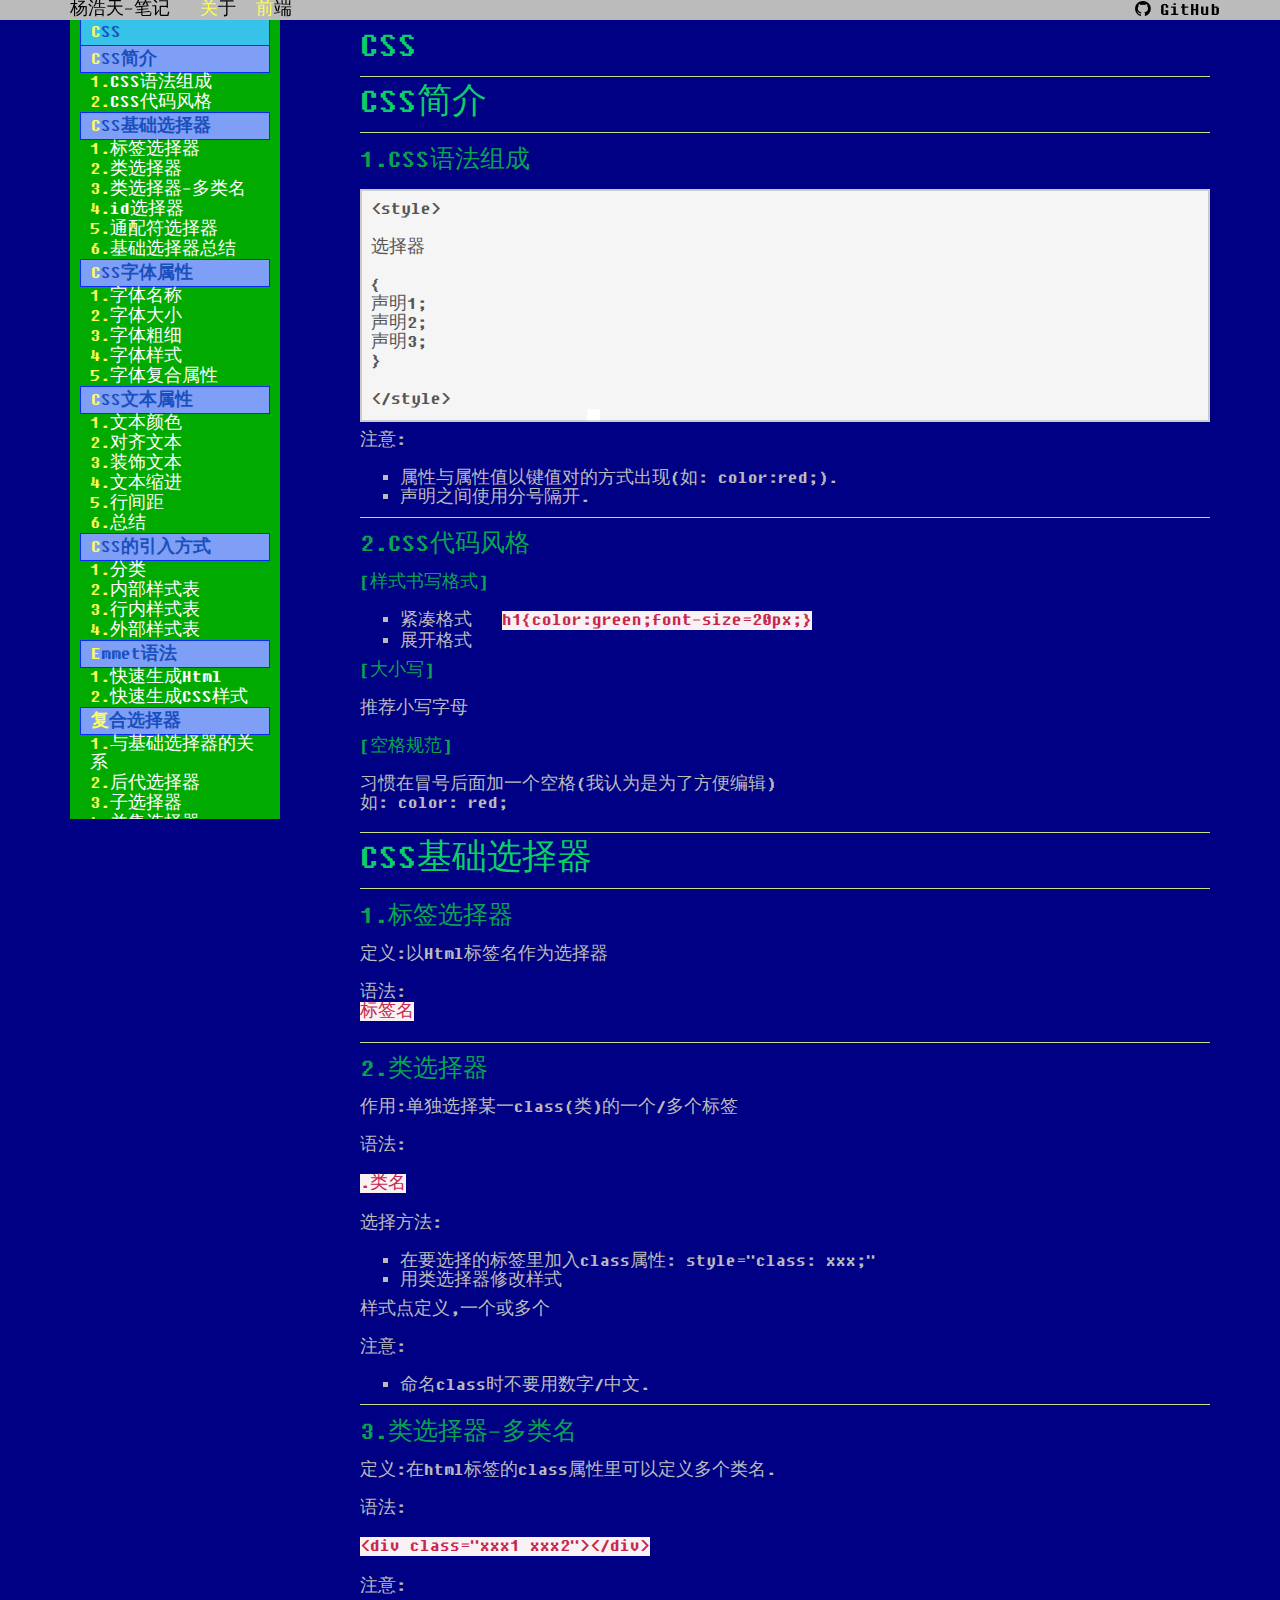
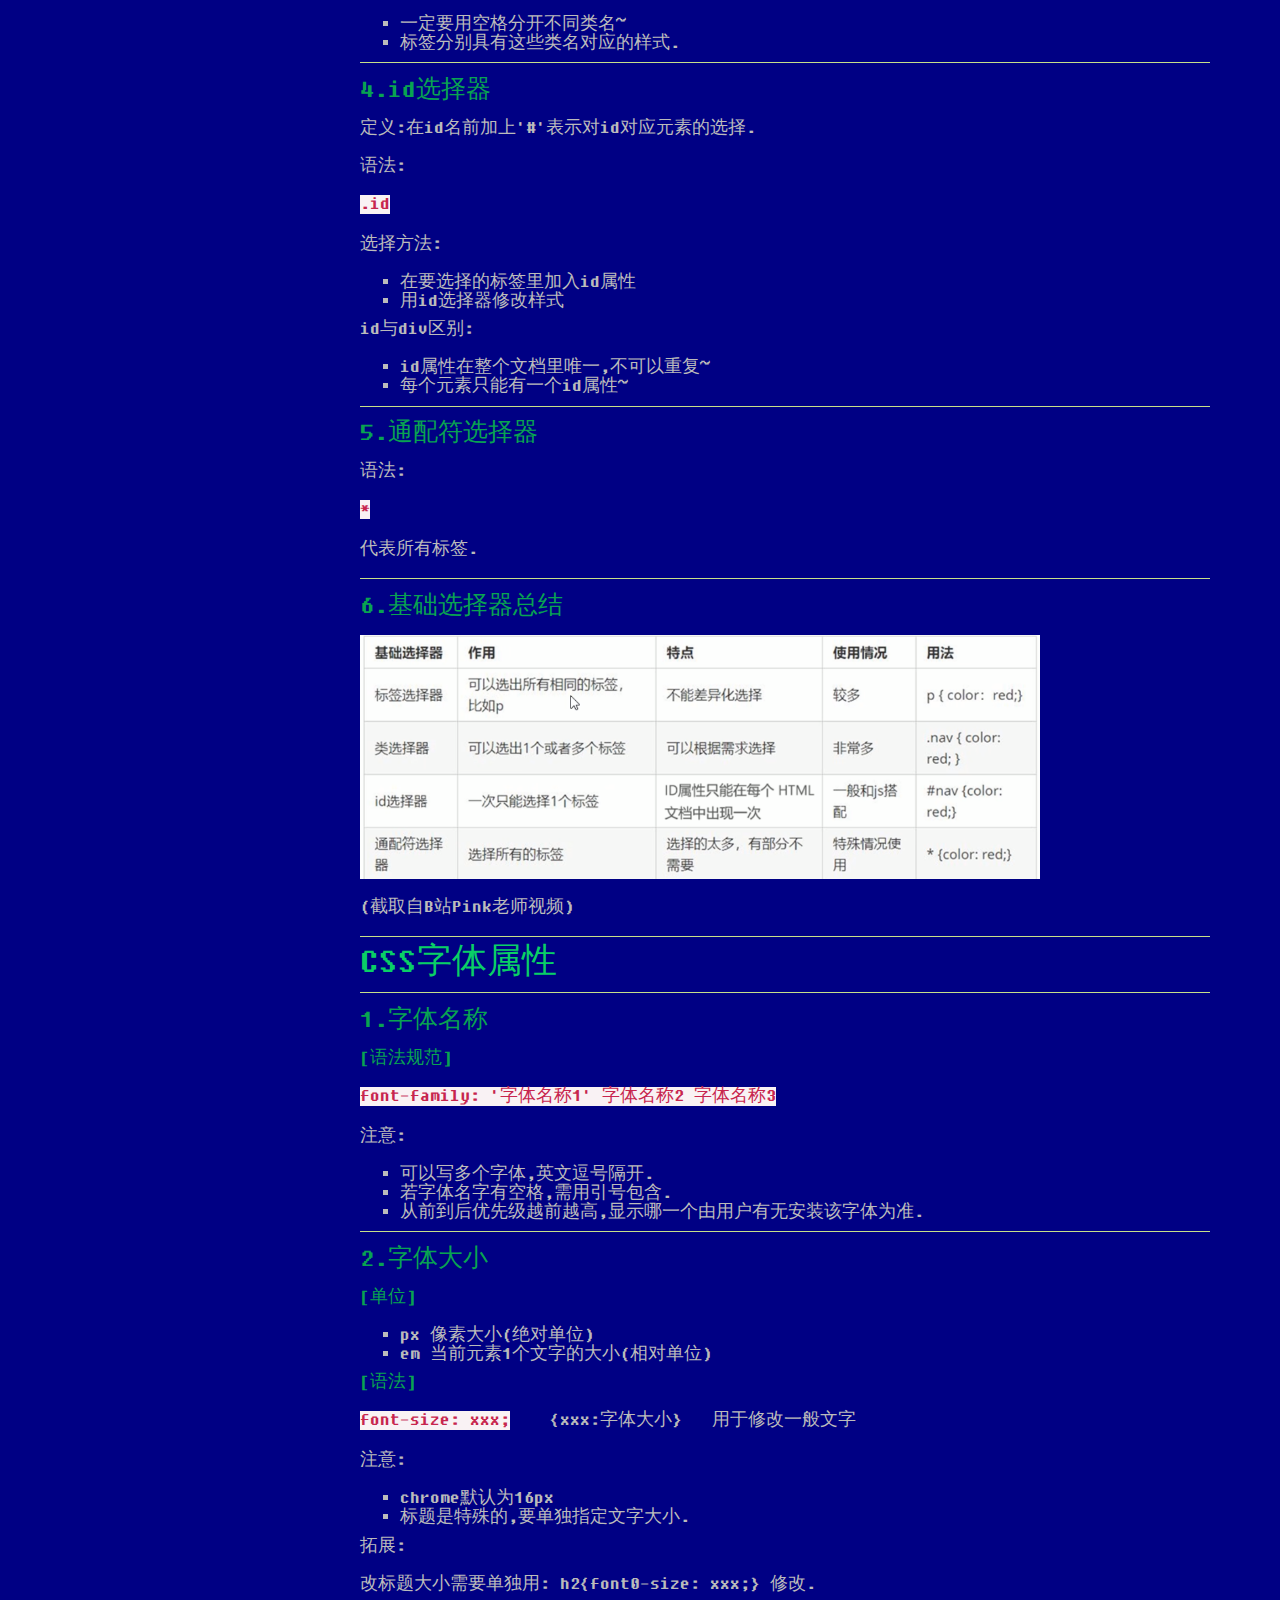
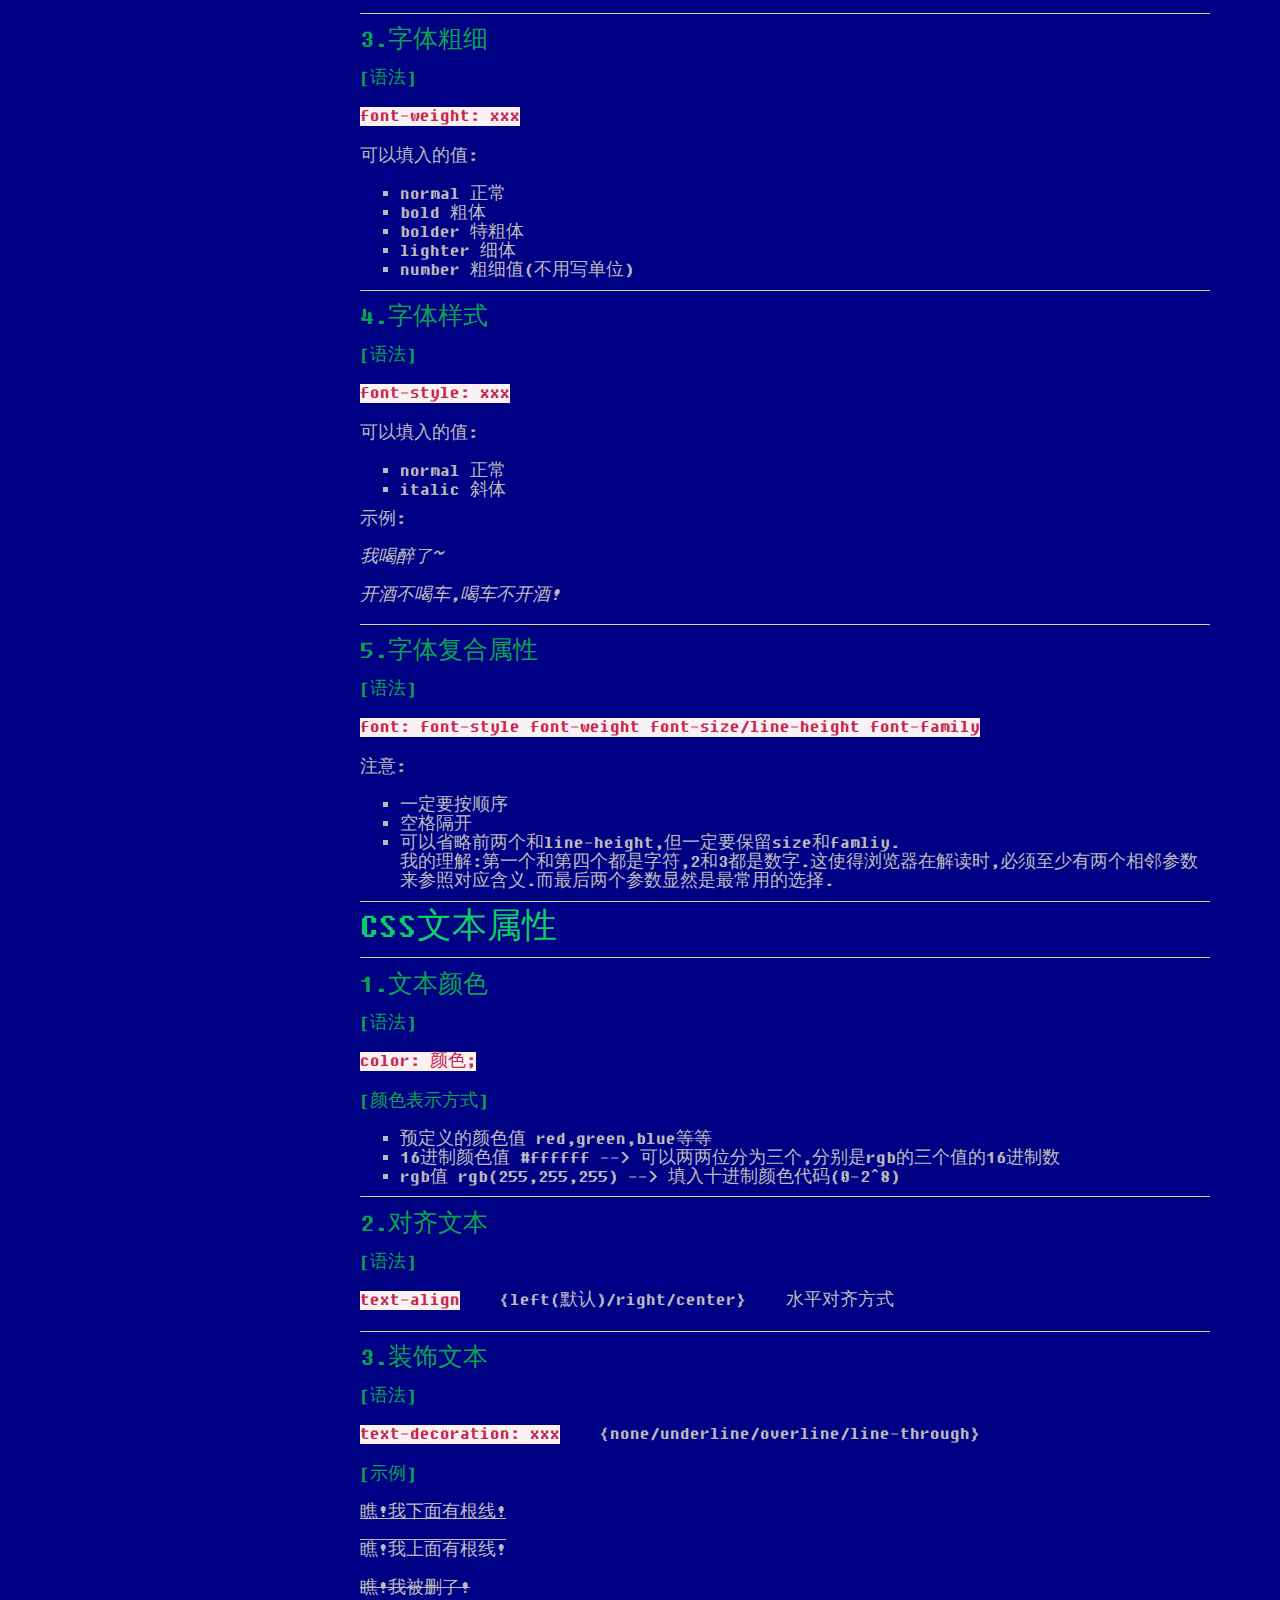
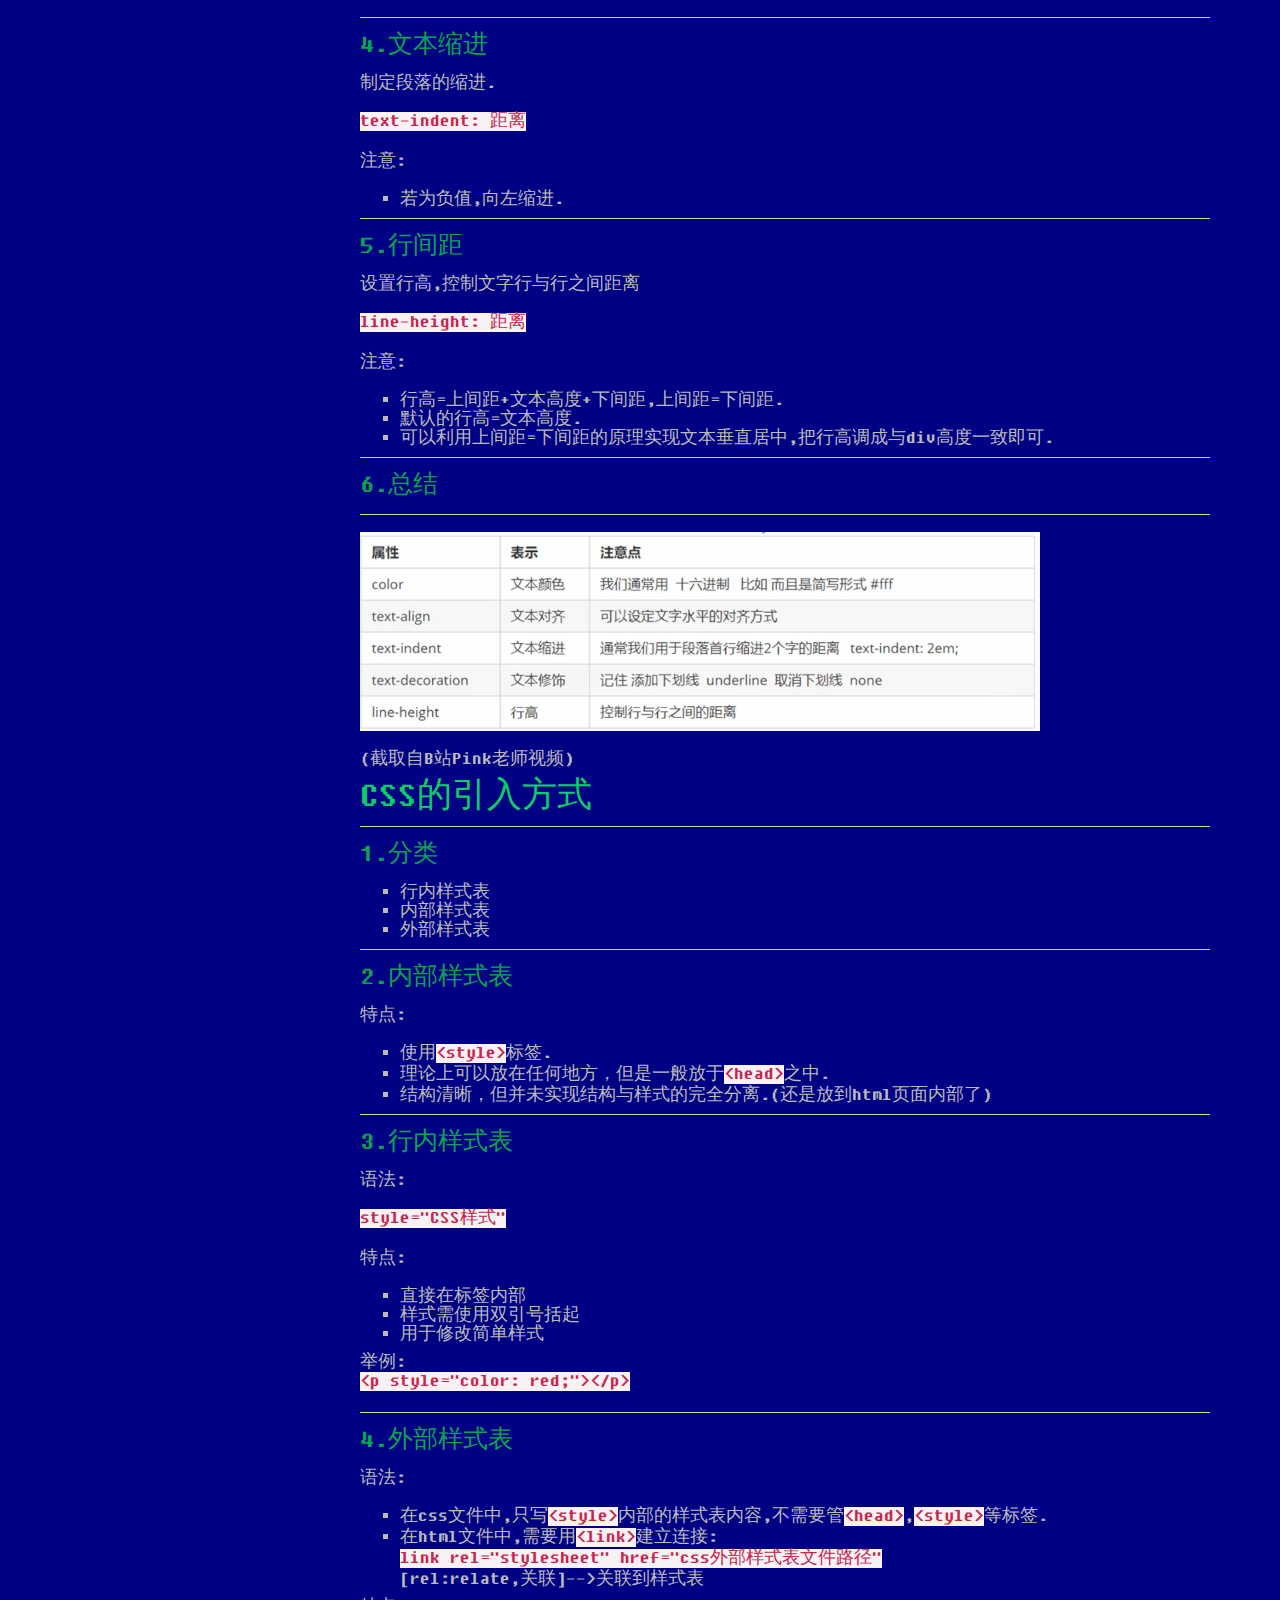
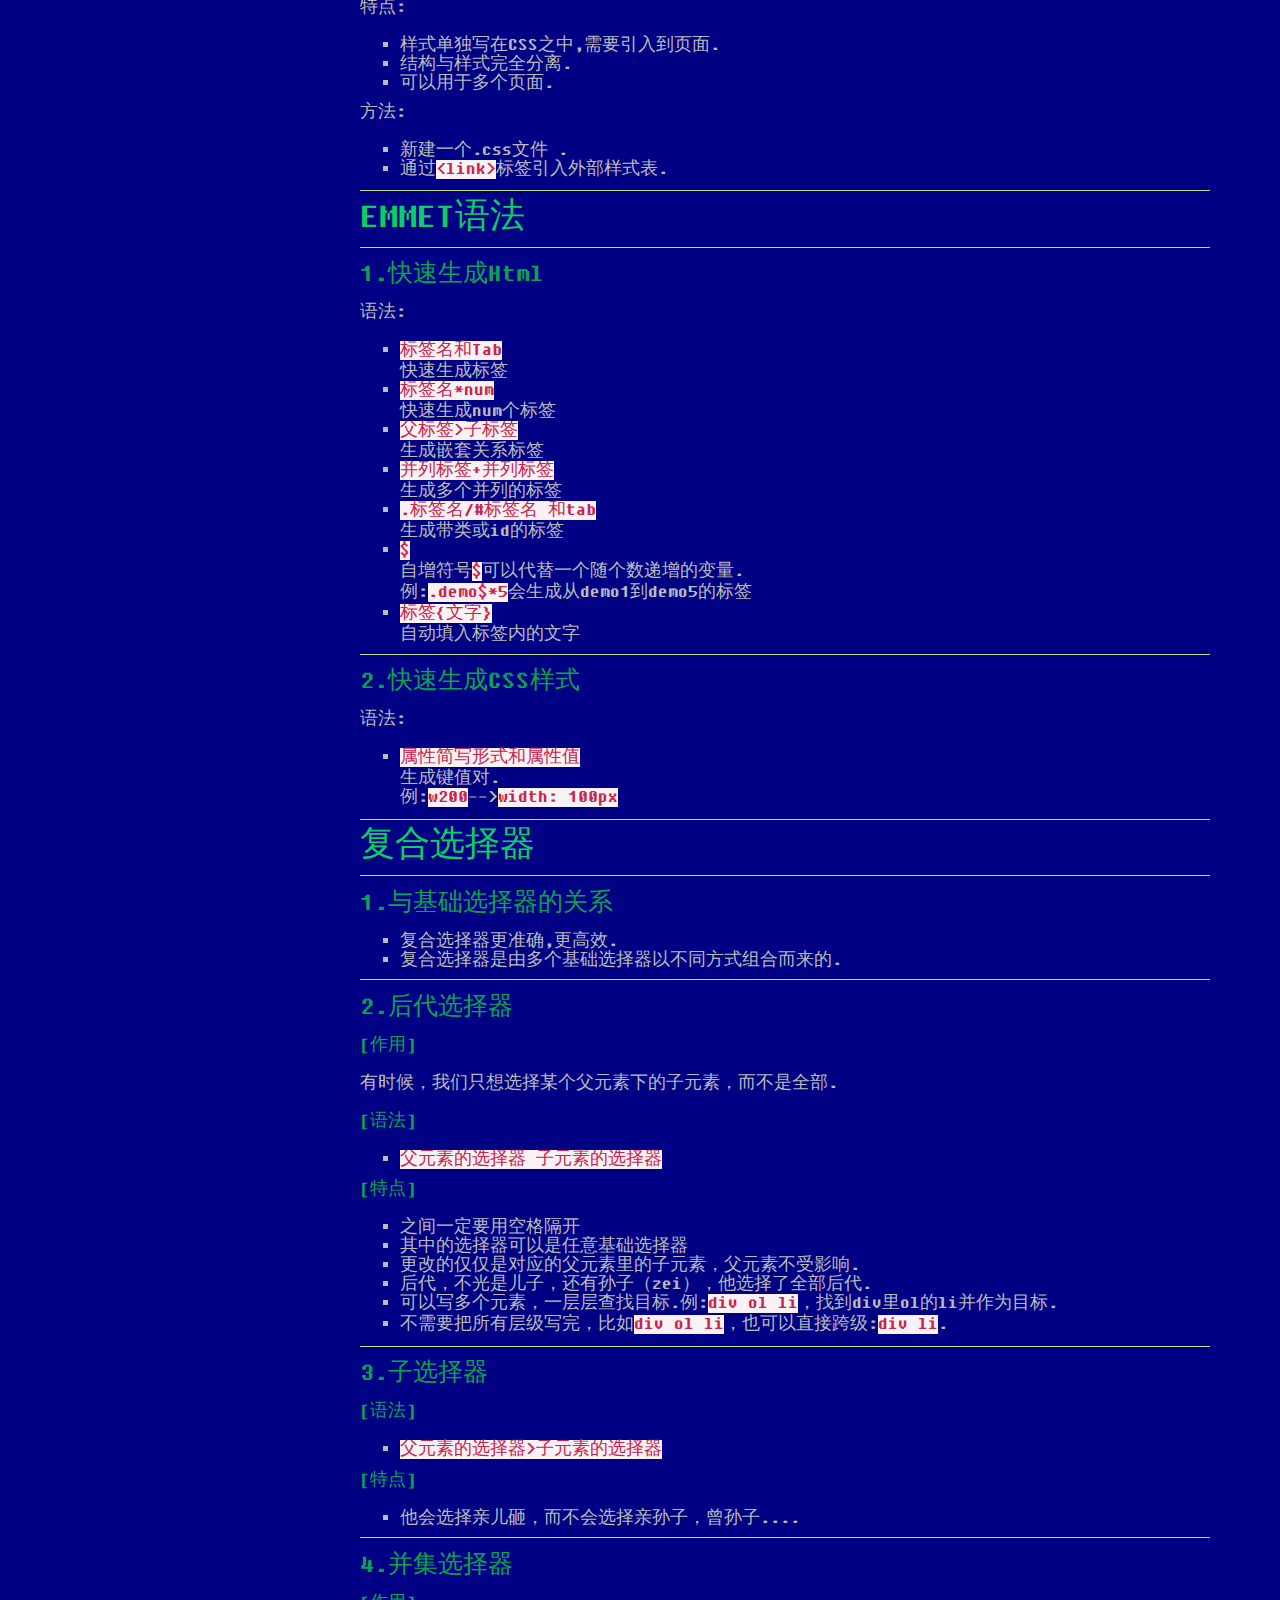
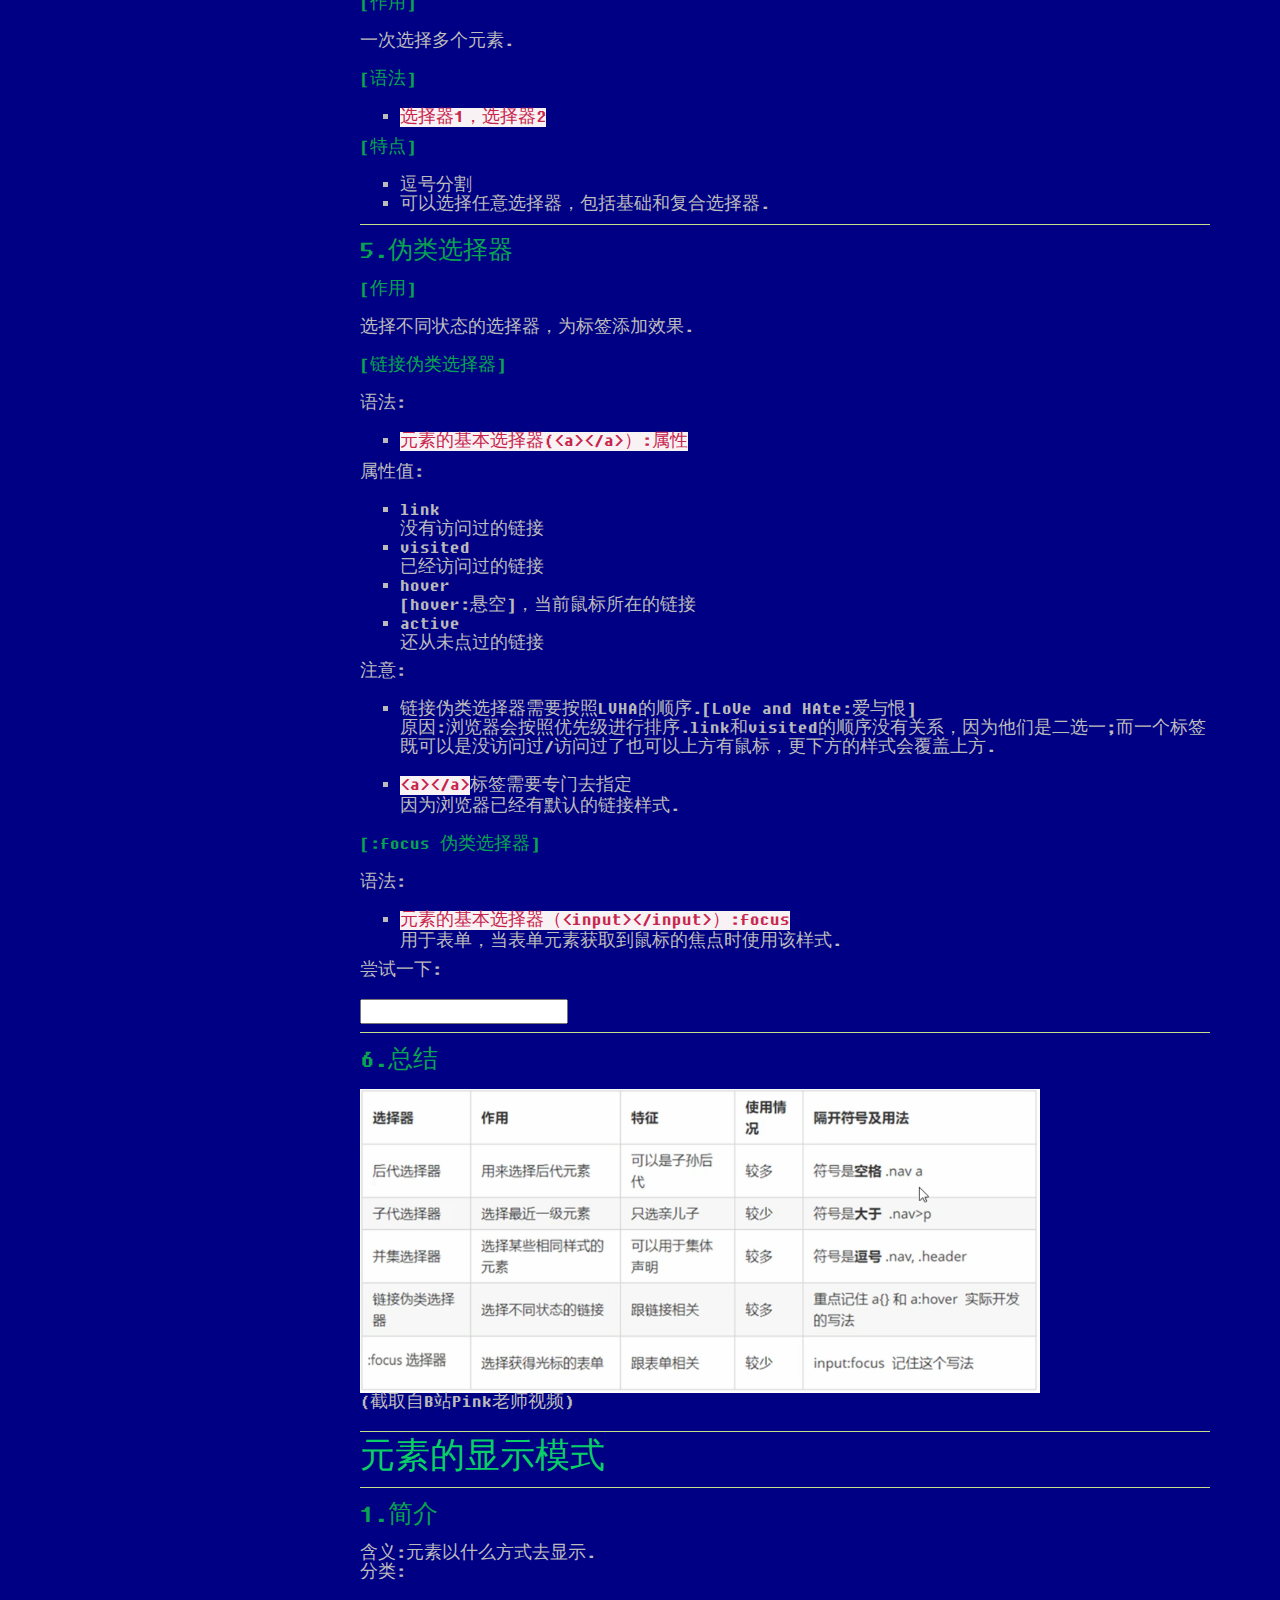
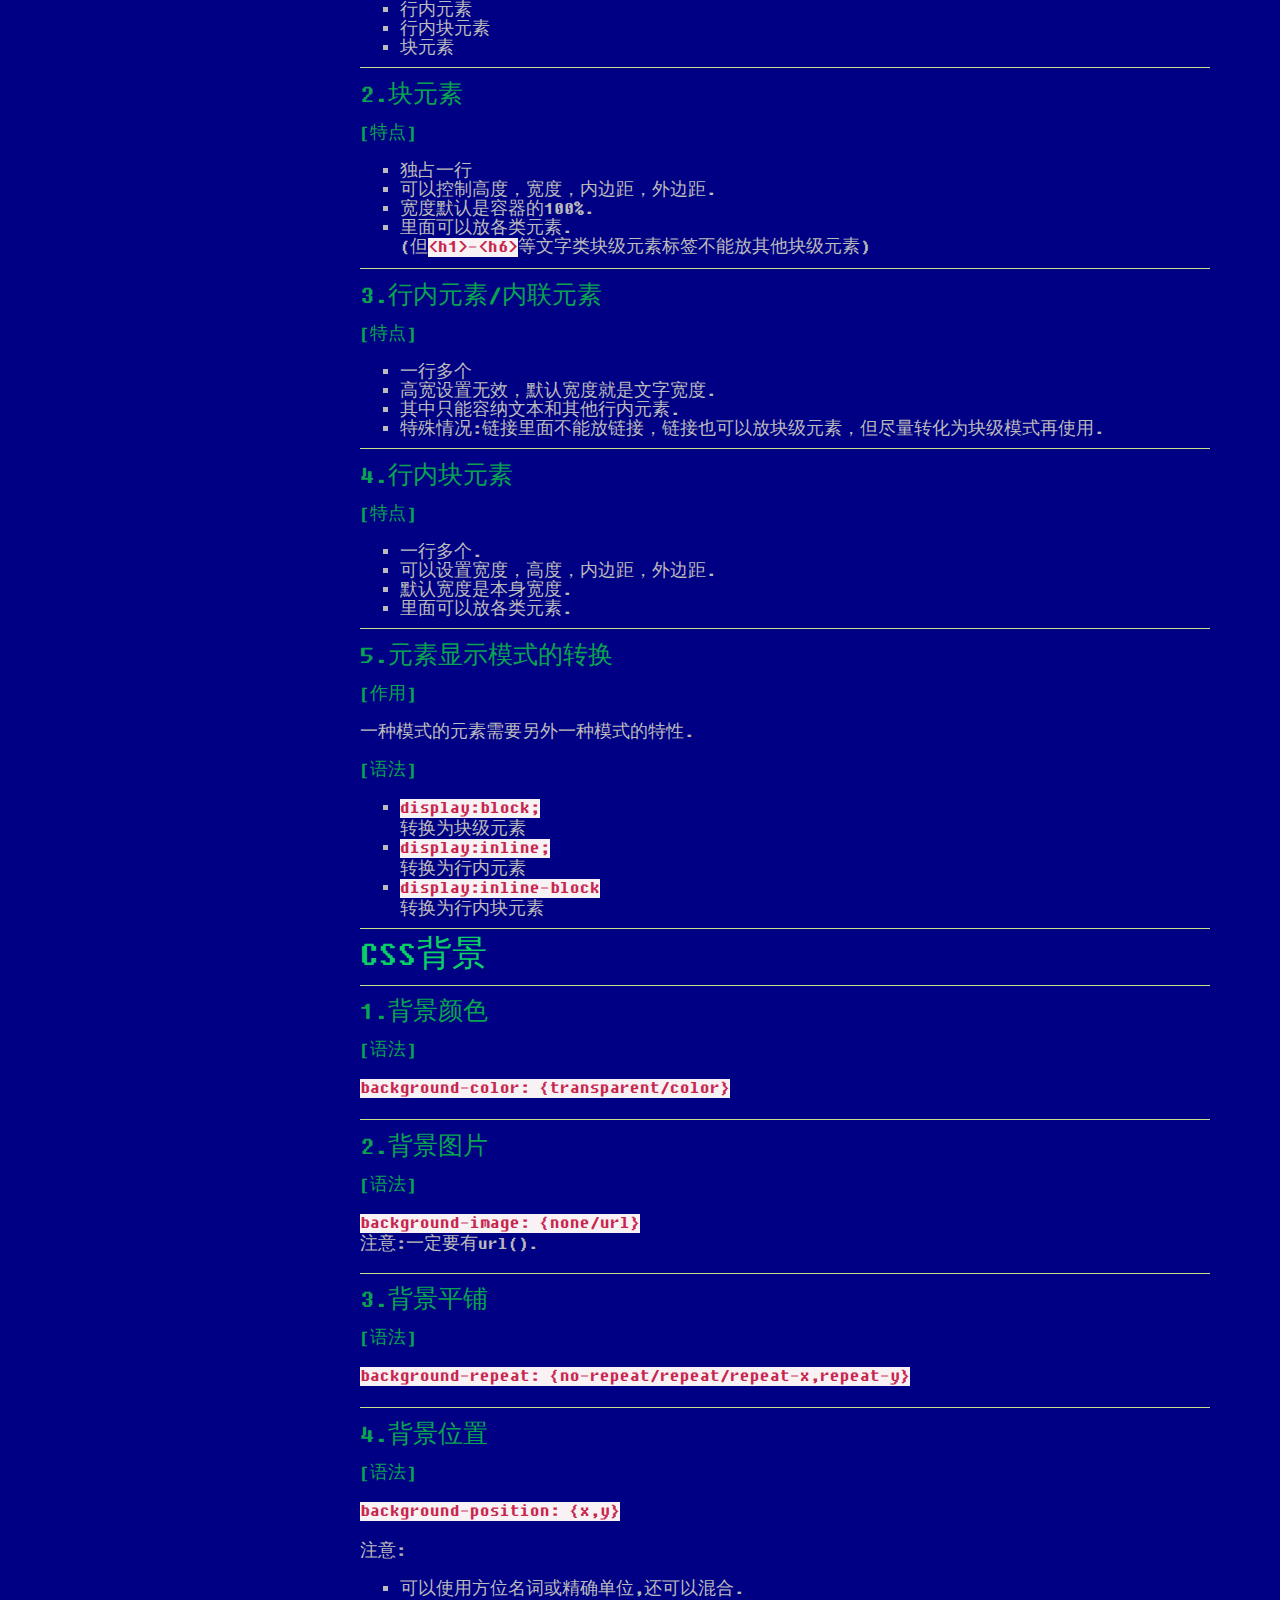
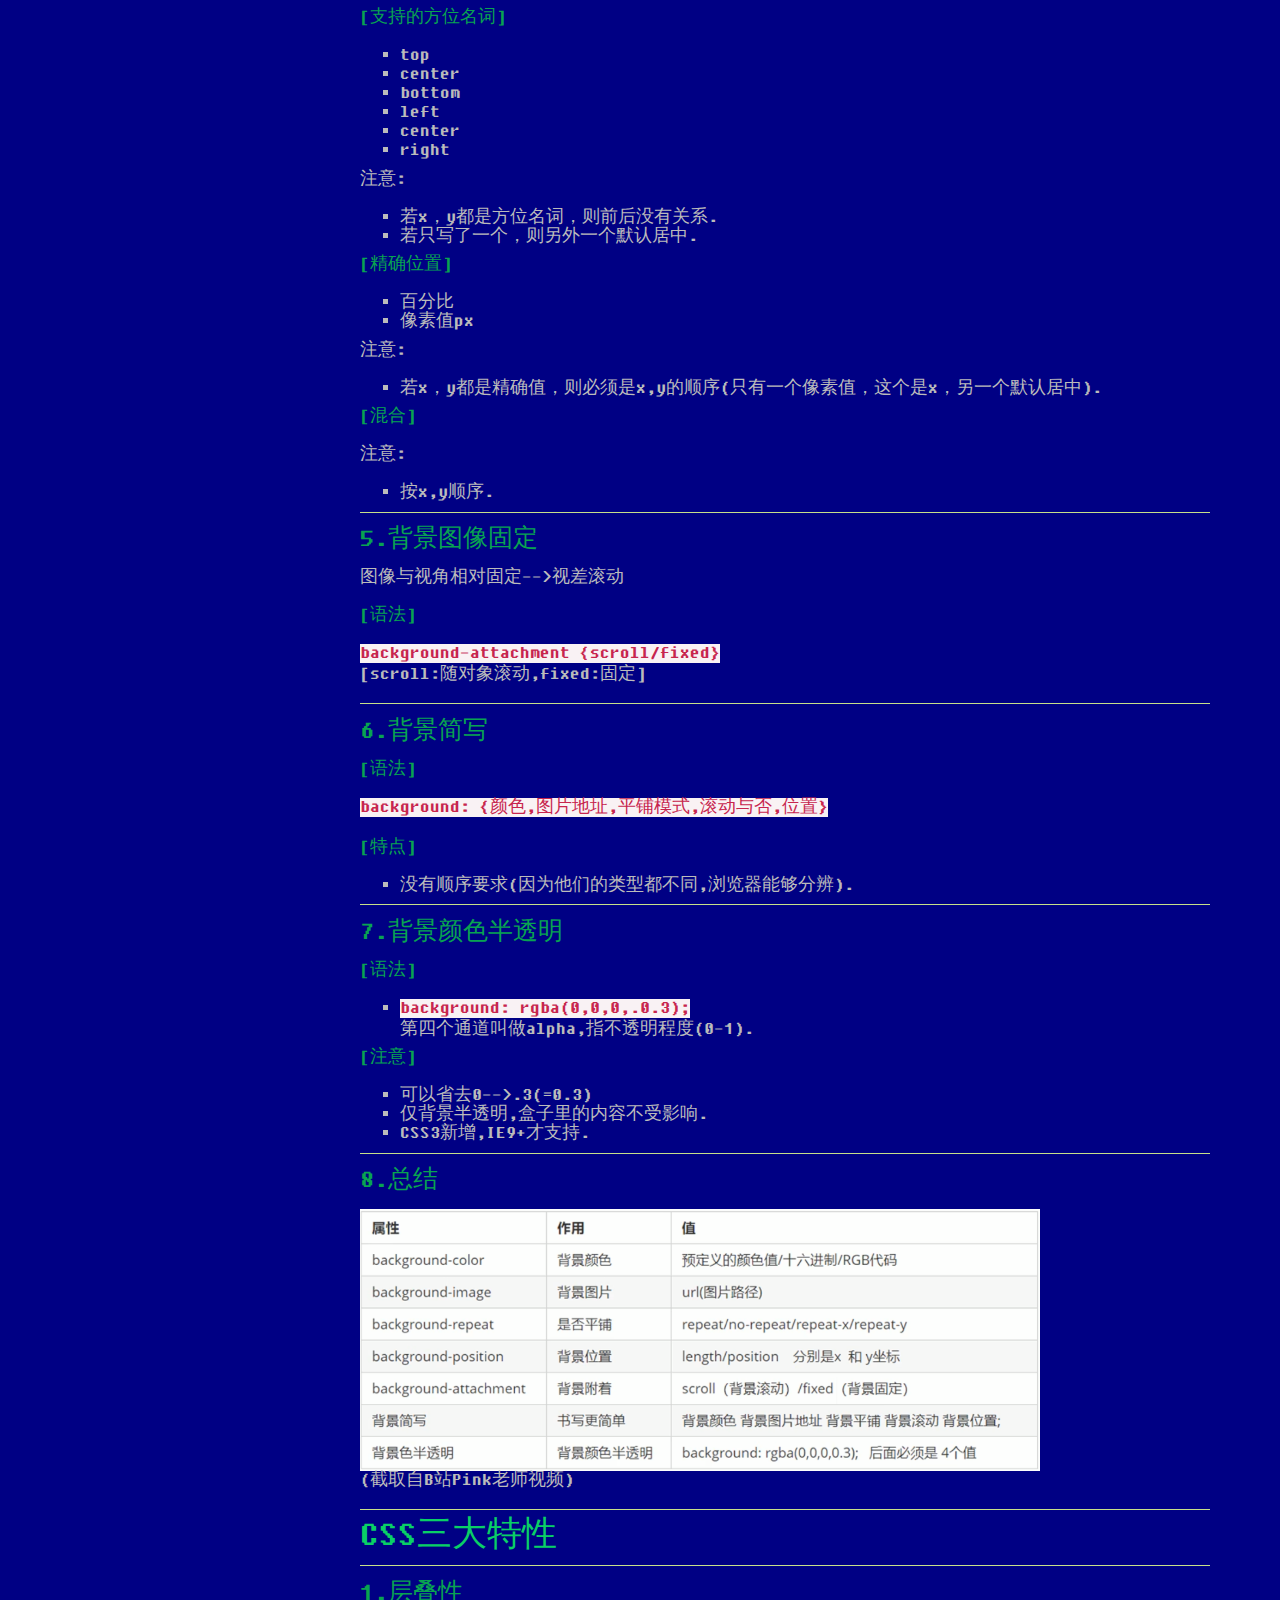
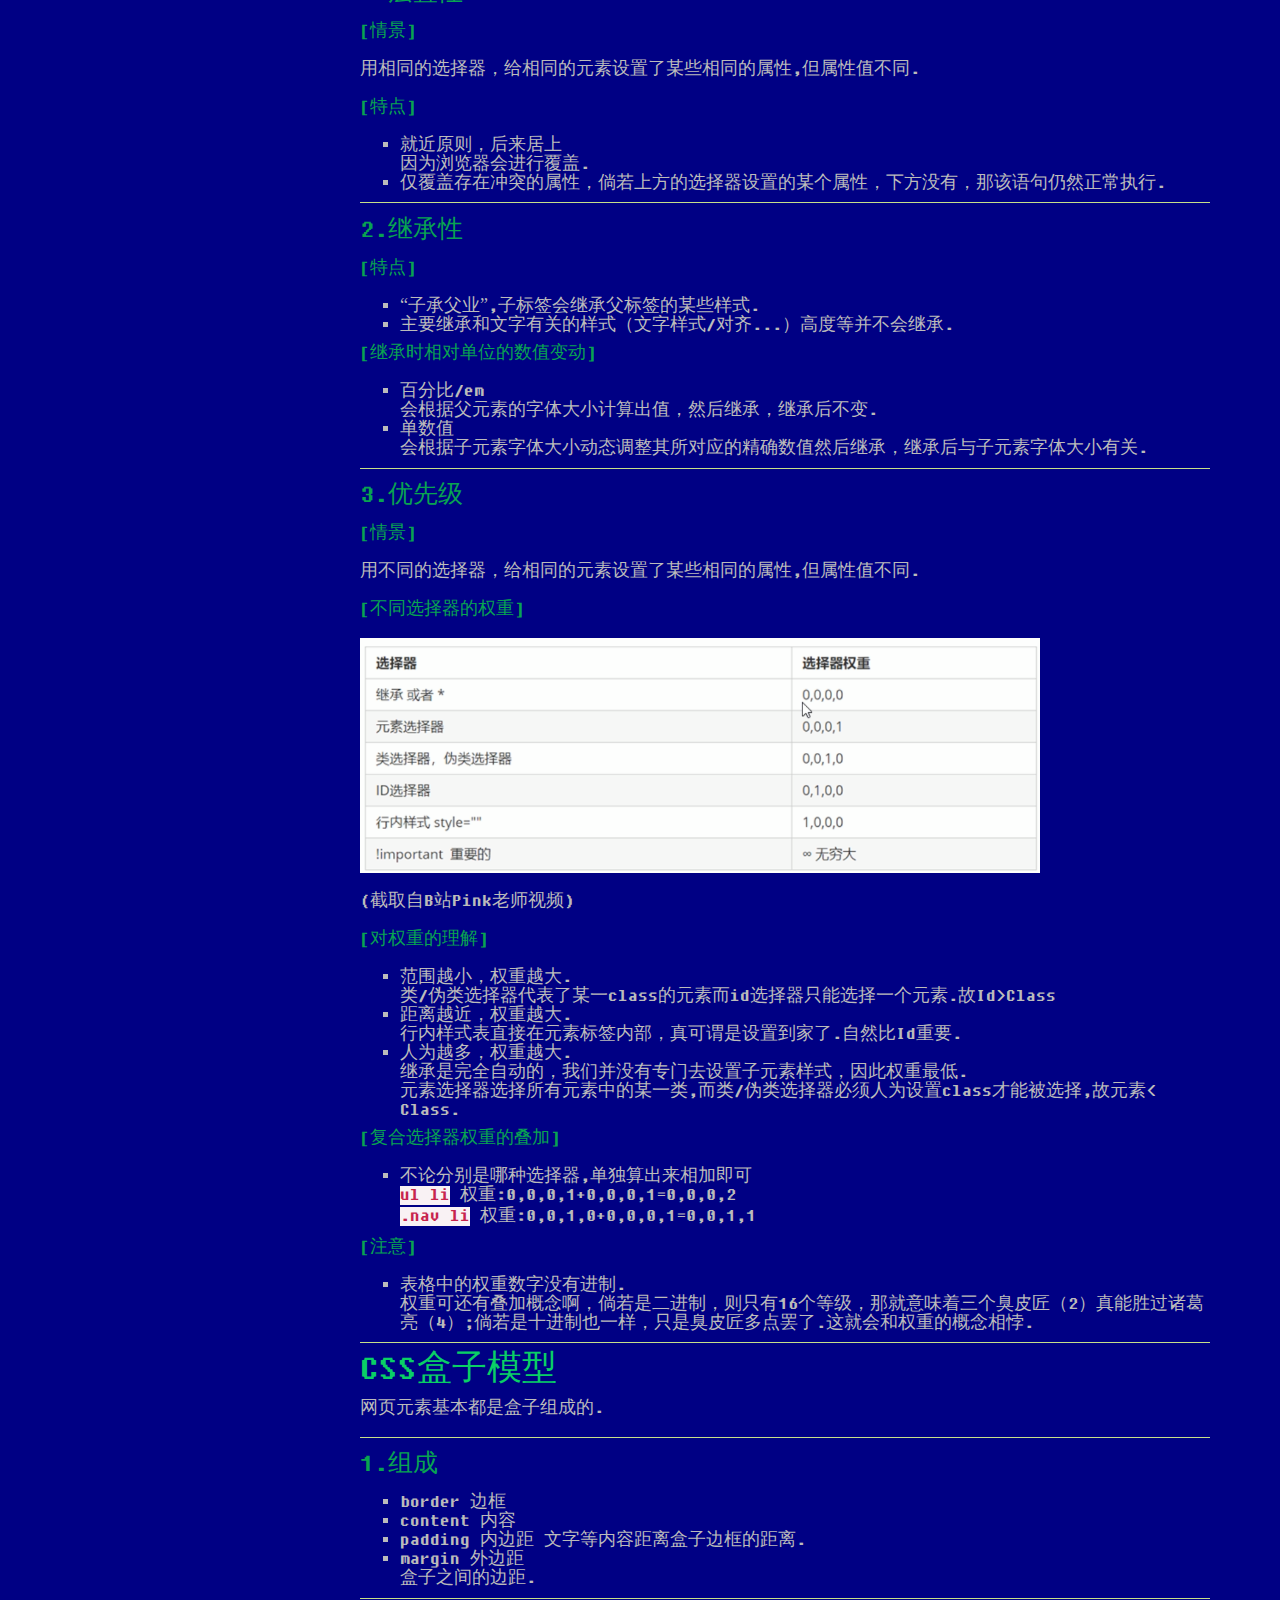
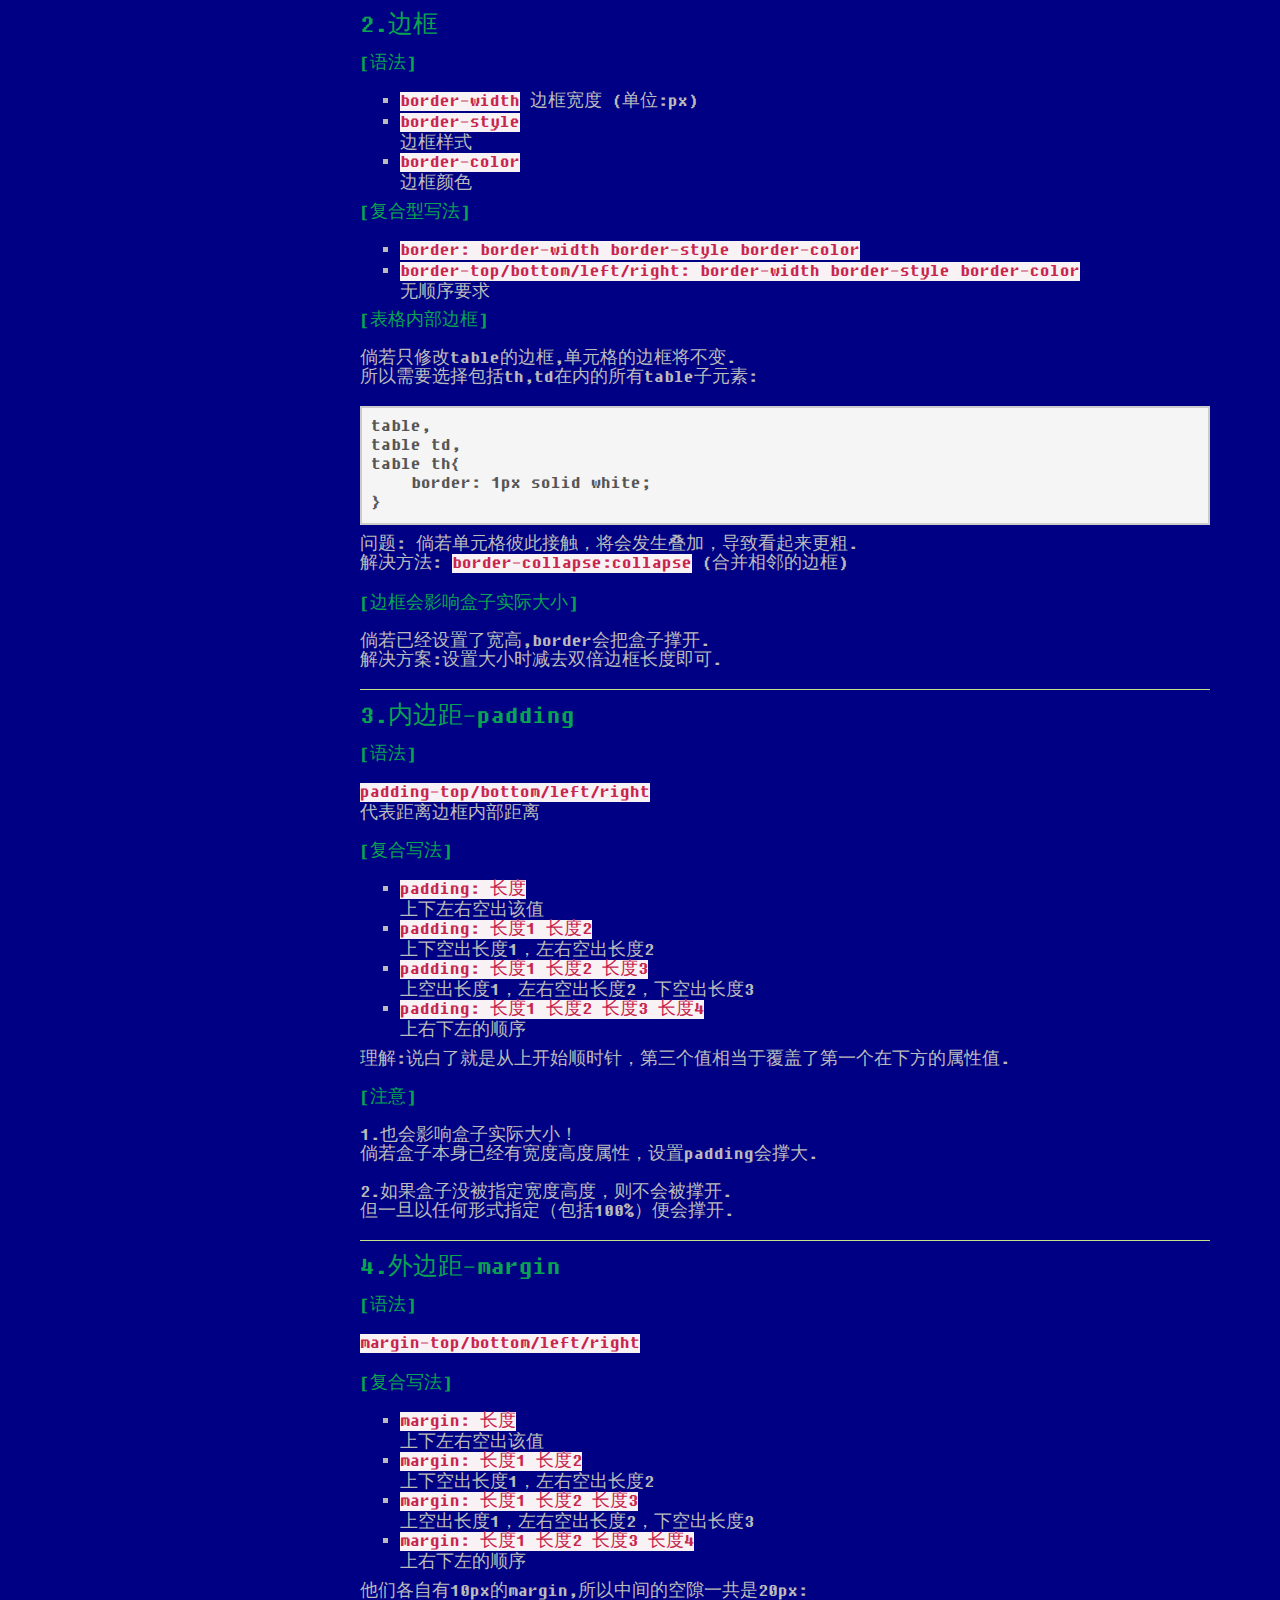
==== commit fde14b7a: "second commit" ====
--- a/css/index.html
+++ b/css/index.html
@@ -63,7 +63,7 @@
             <ul class="nav navbar-nav navbar-right">
                 
                 <li>
-                    <a href="https://github.com/yht0511/yht0511">
+                    <a href="https://github.com/yht0511/Notes">
                         
                             <i class="fa fa-github"></i>
                         
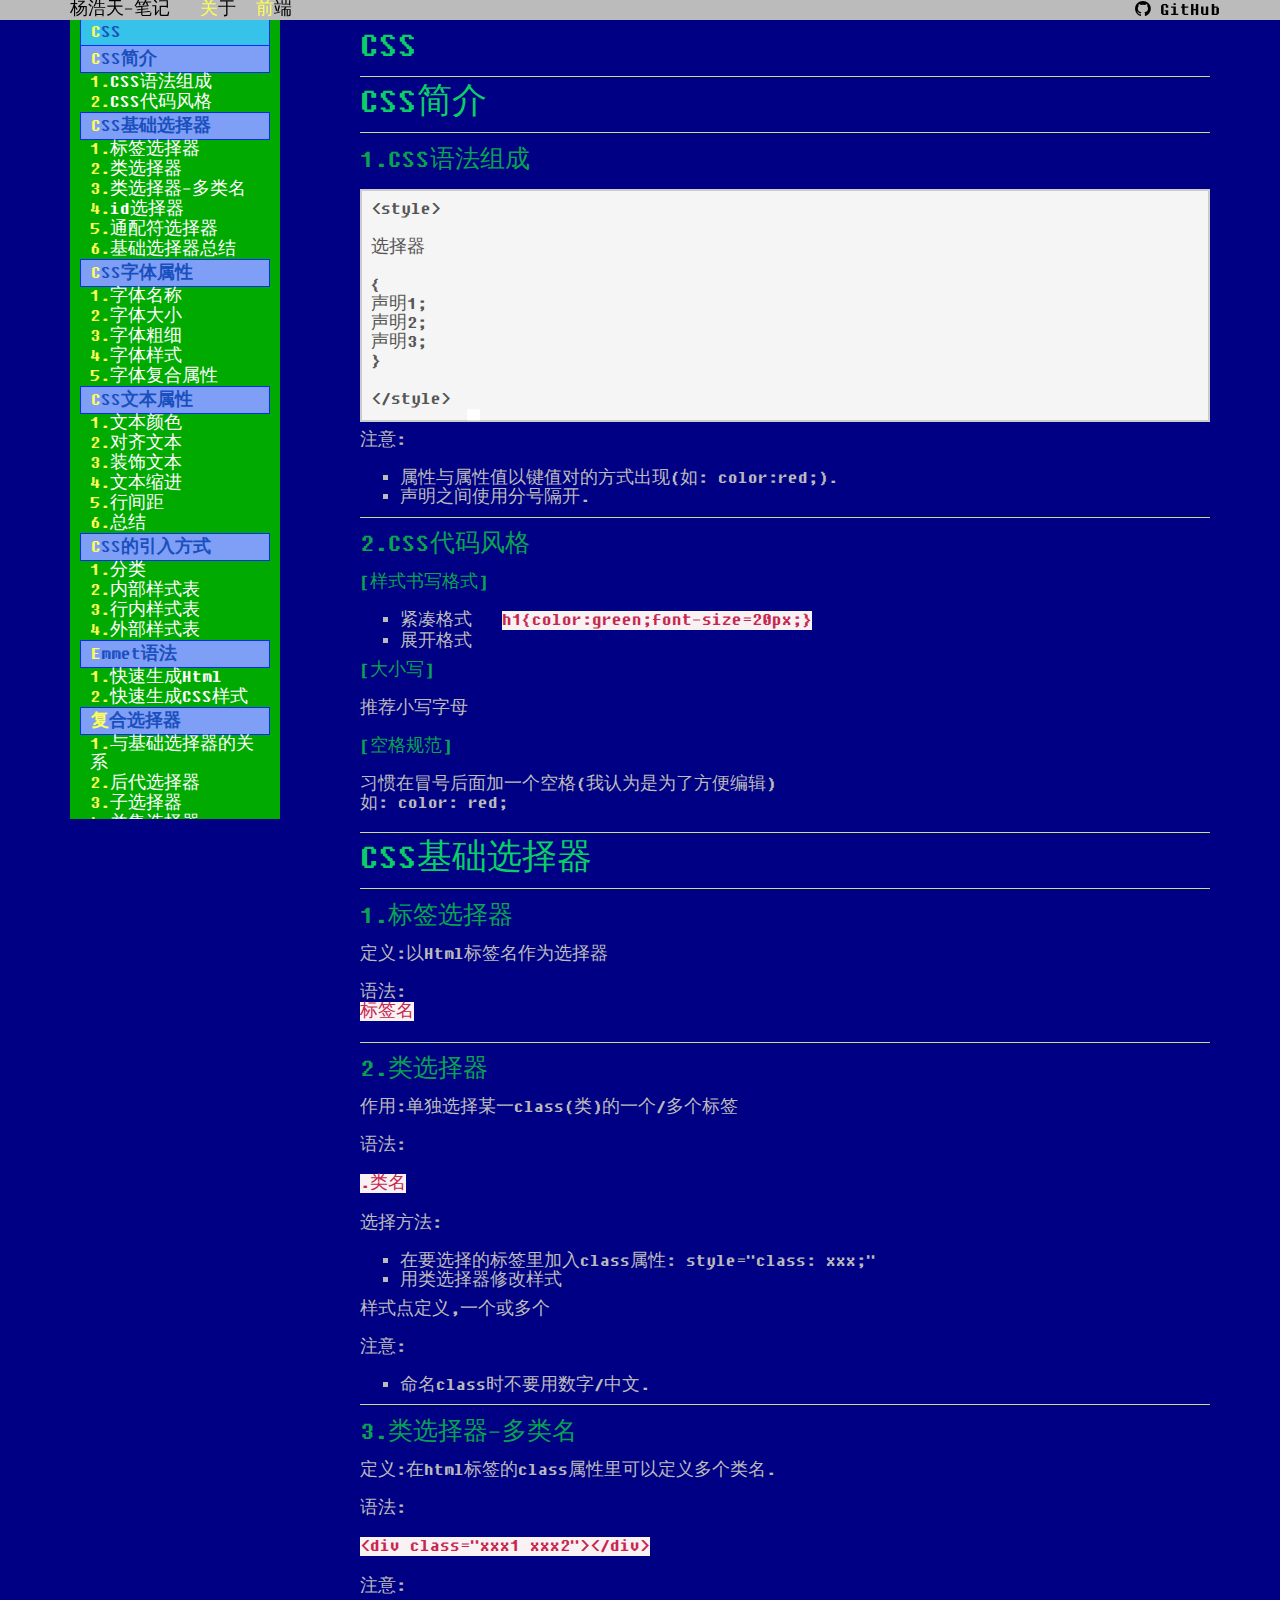
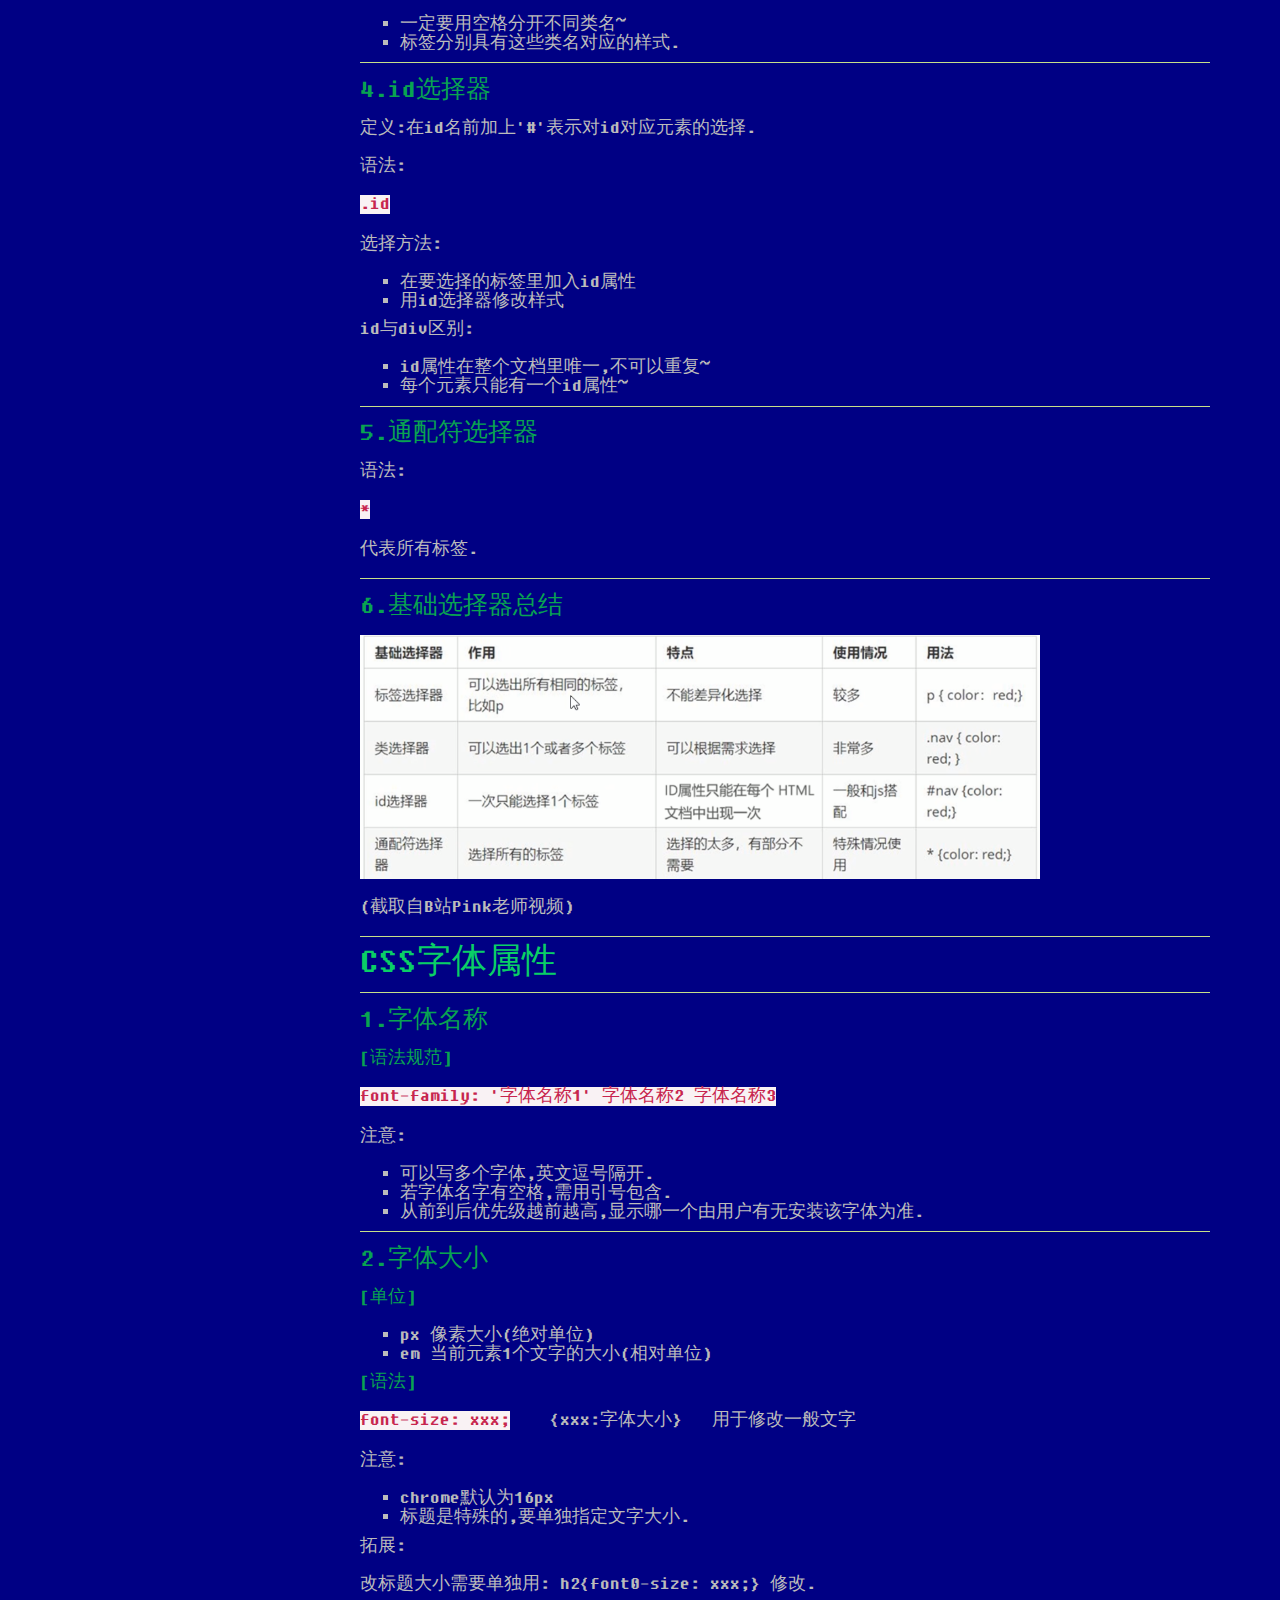
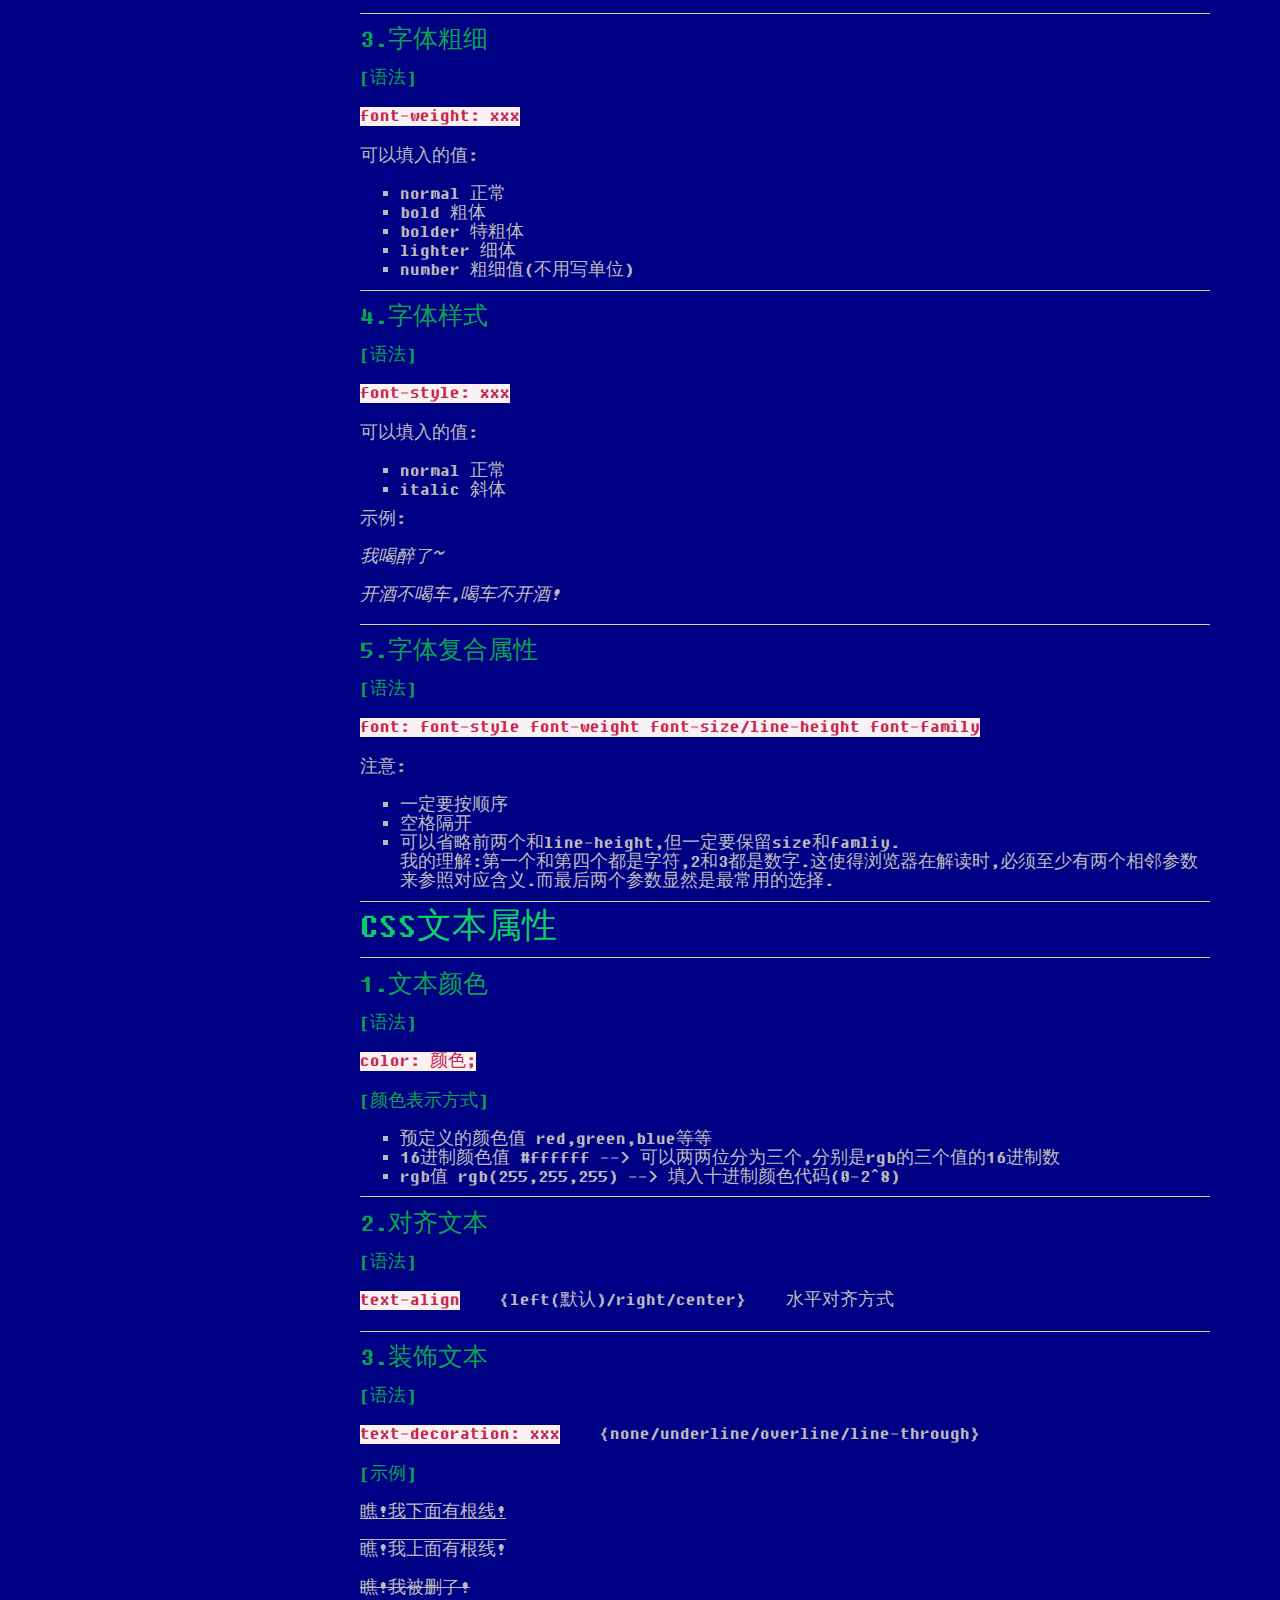
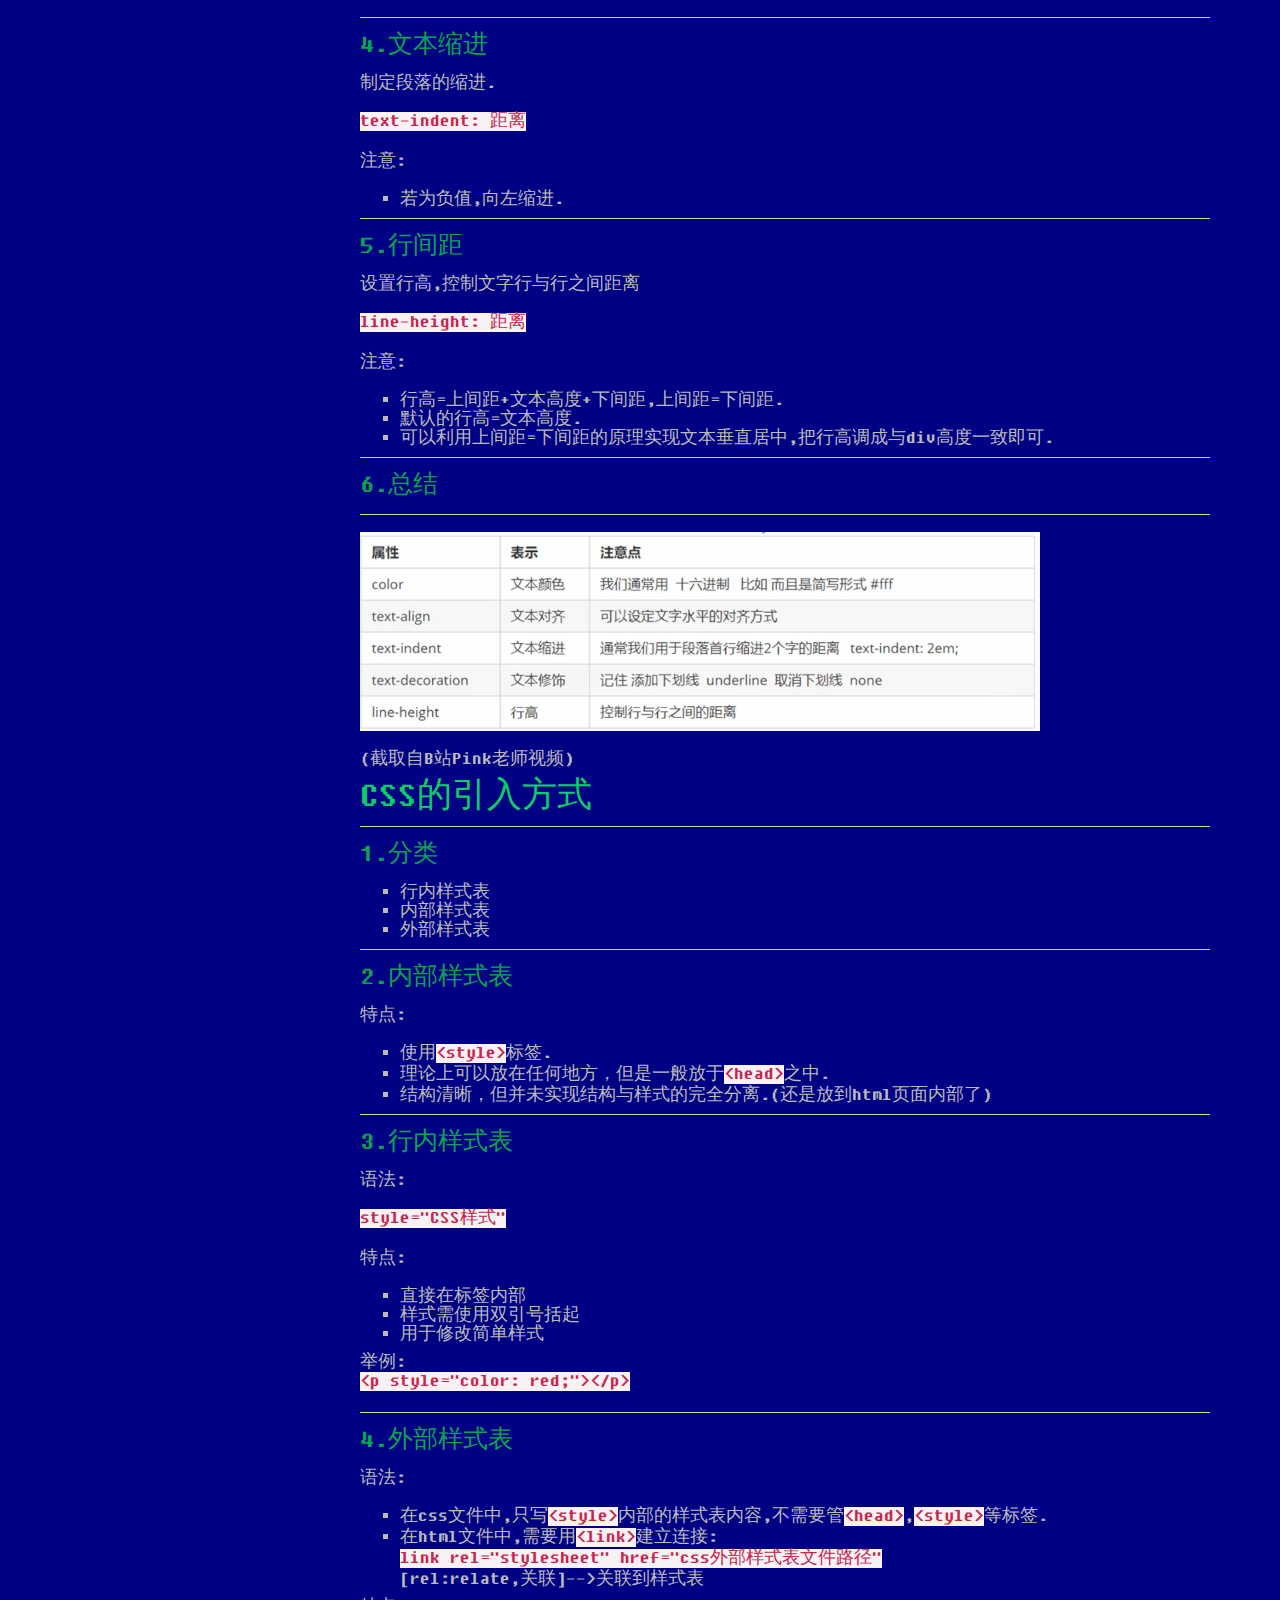
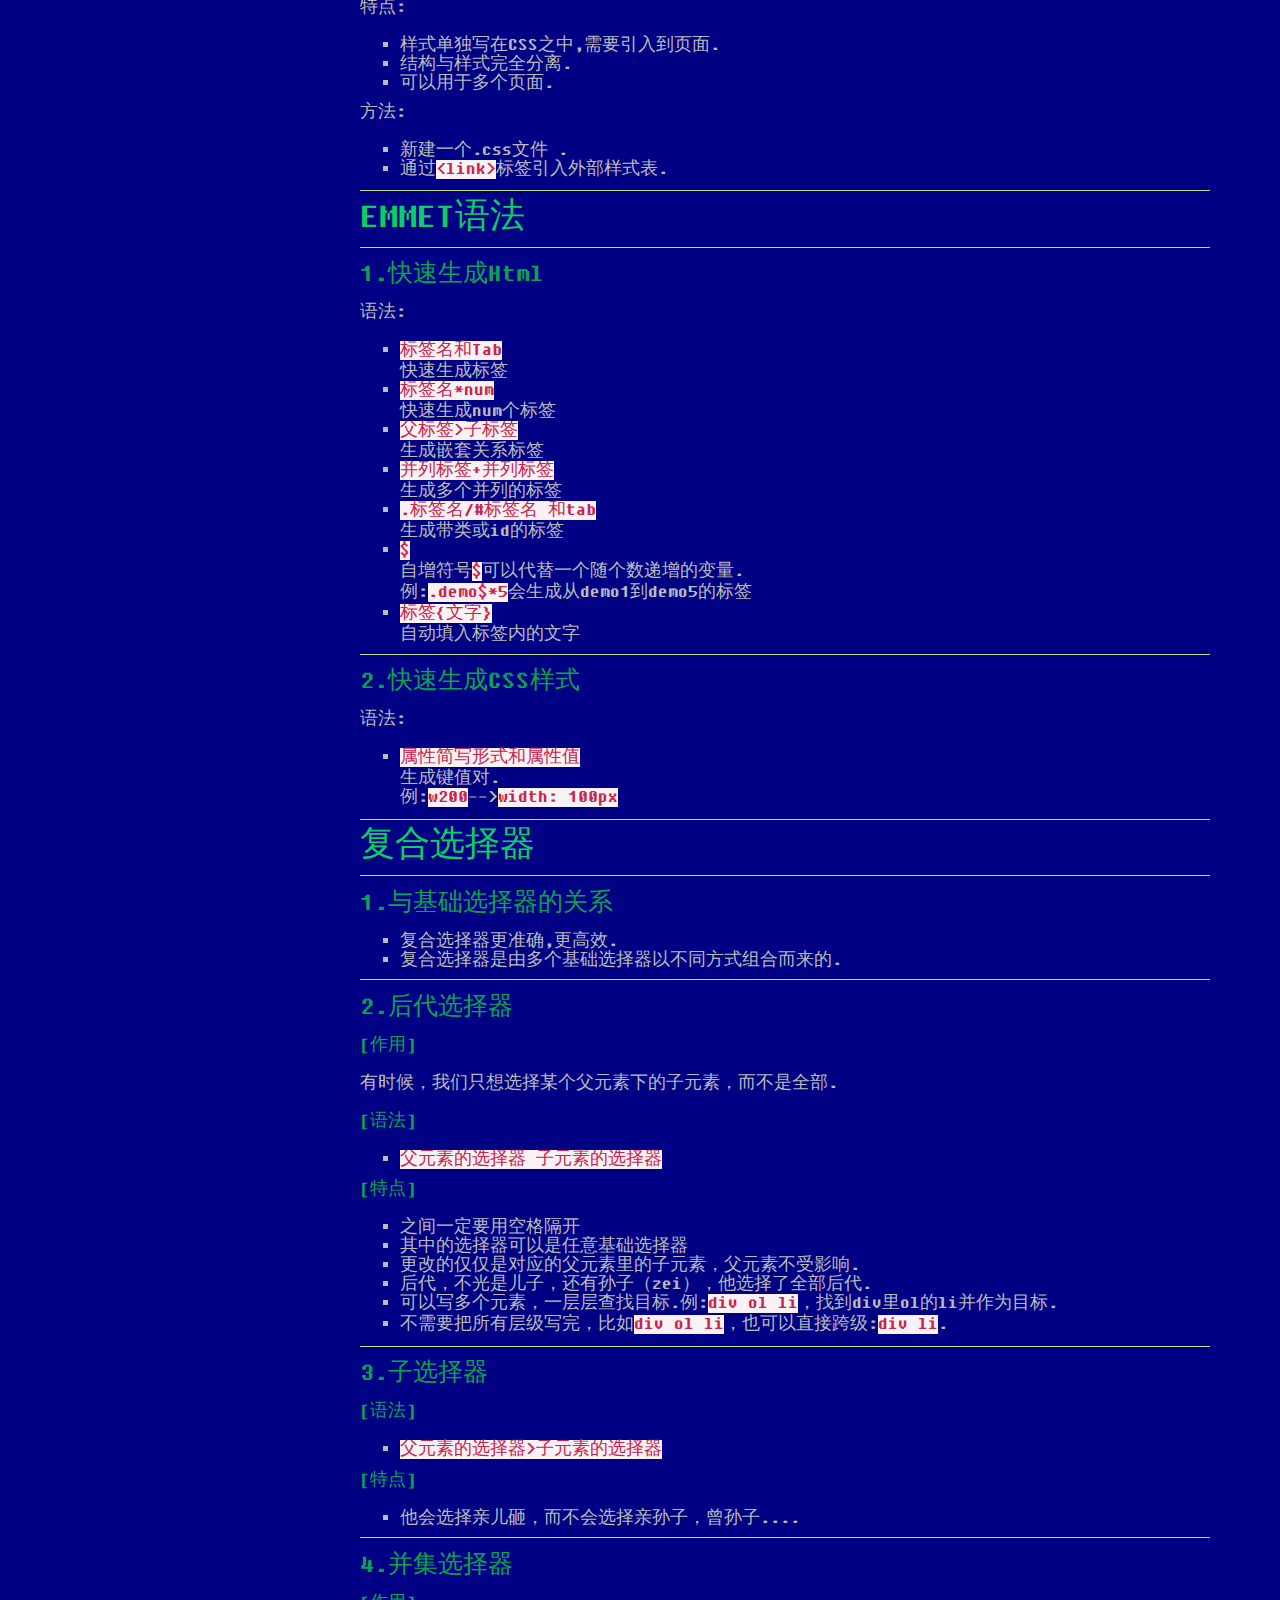
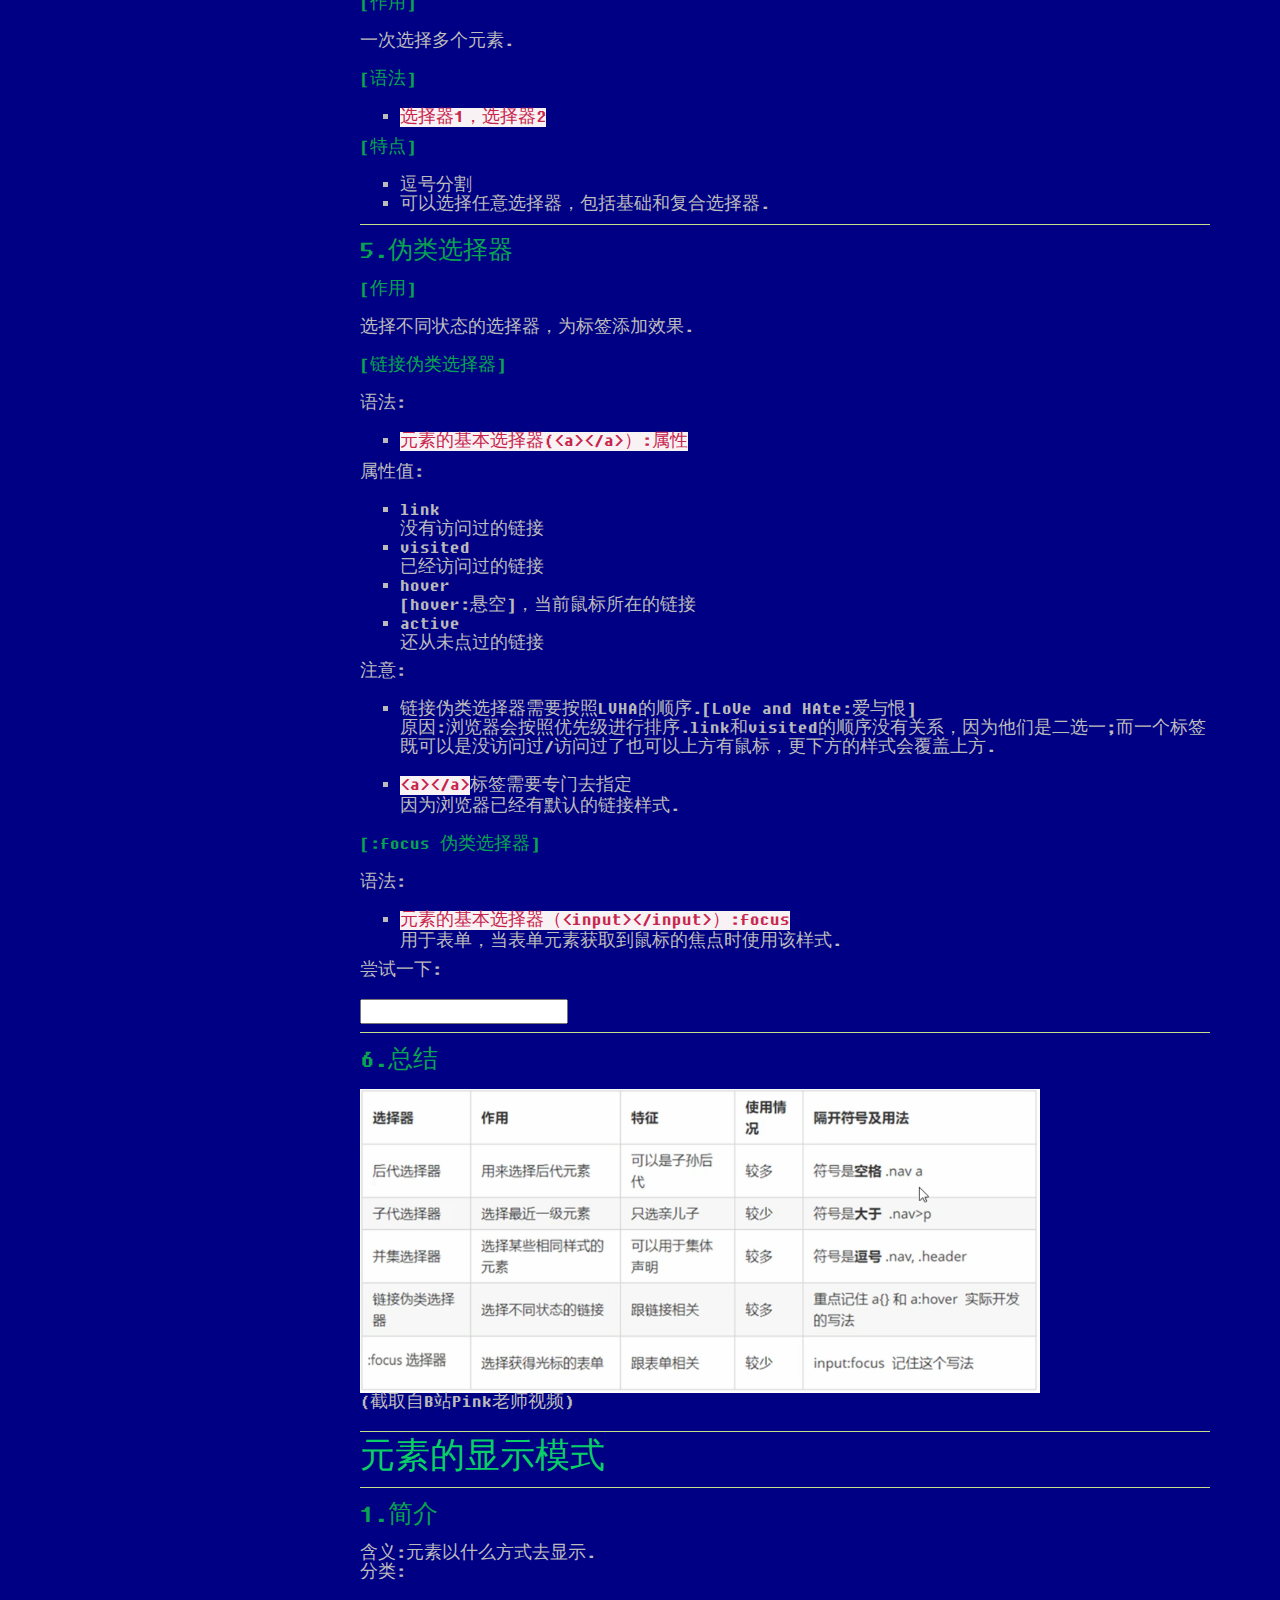
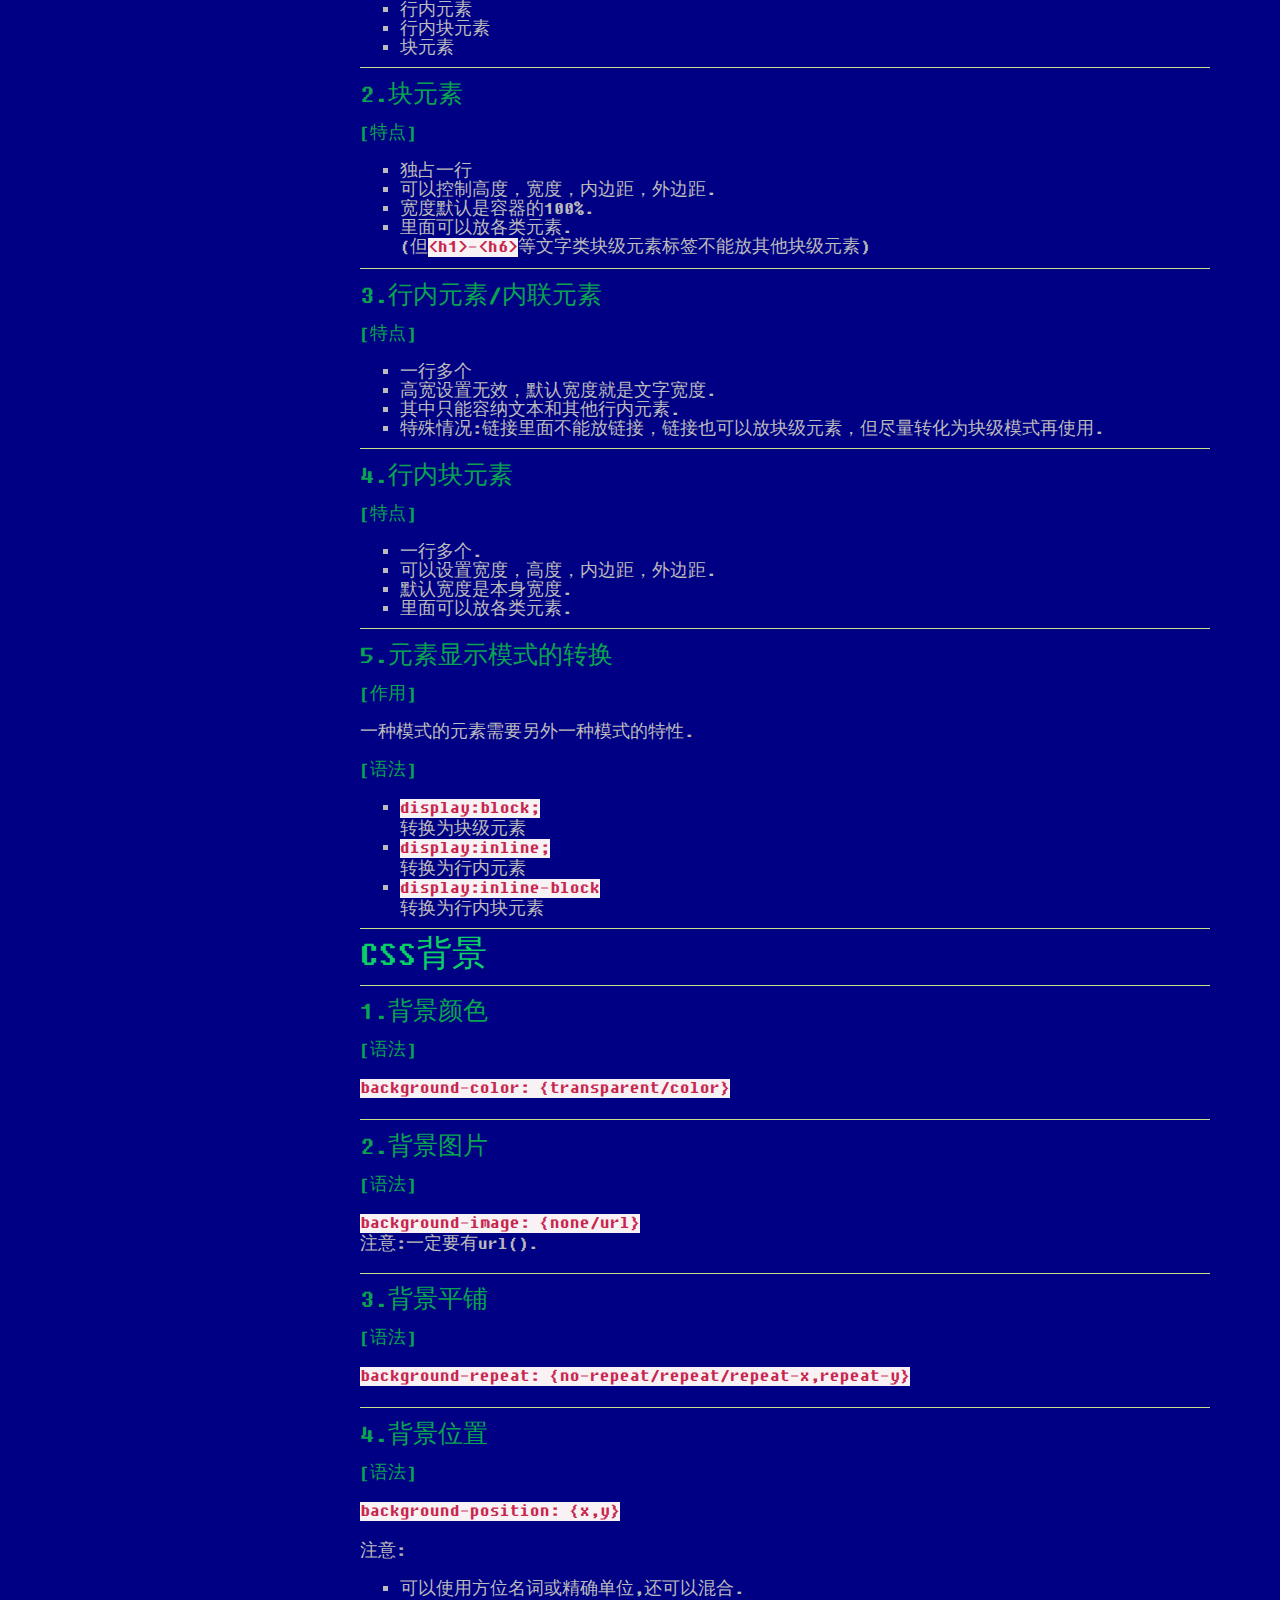
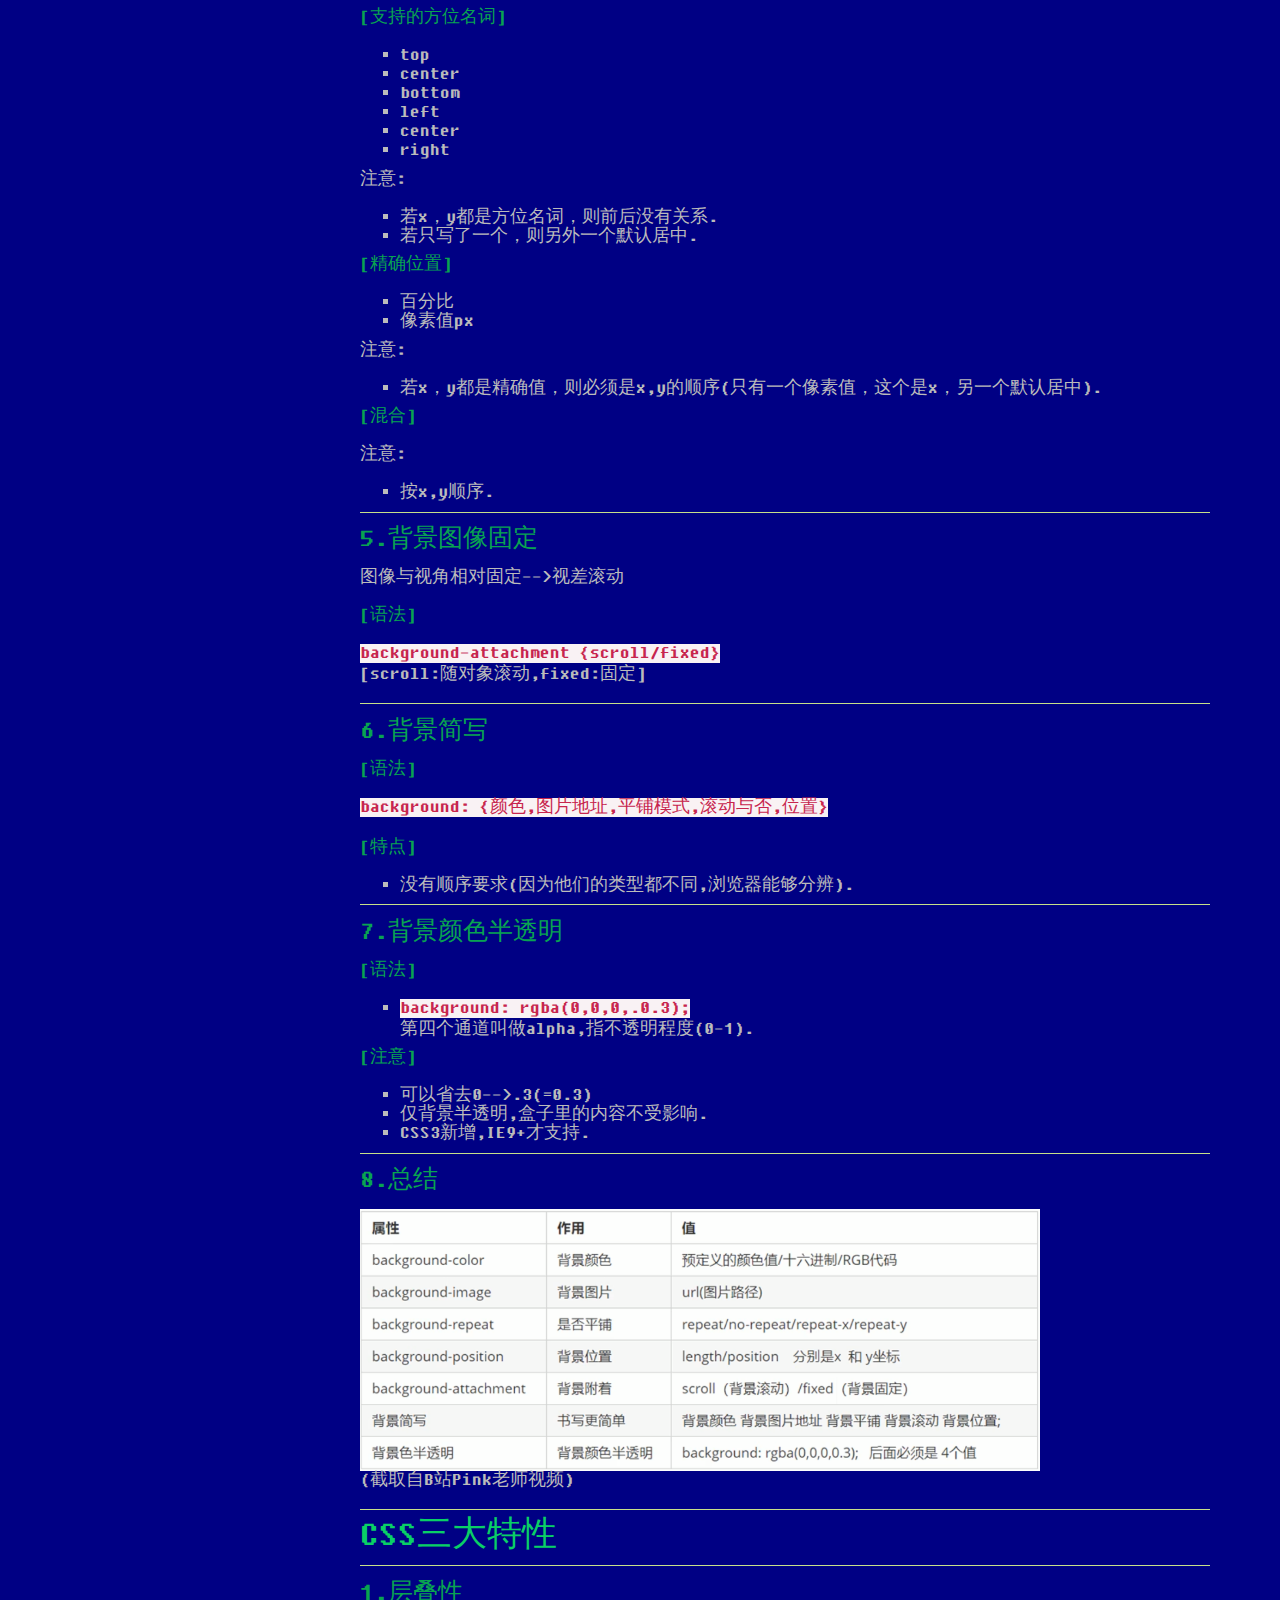
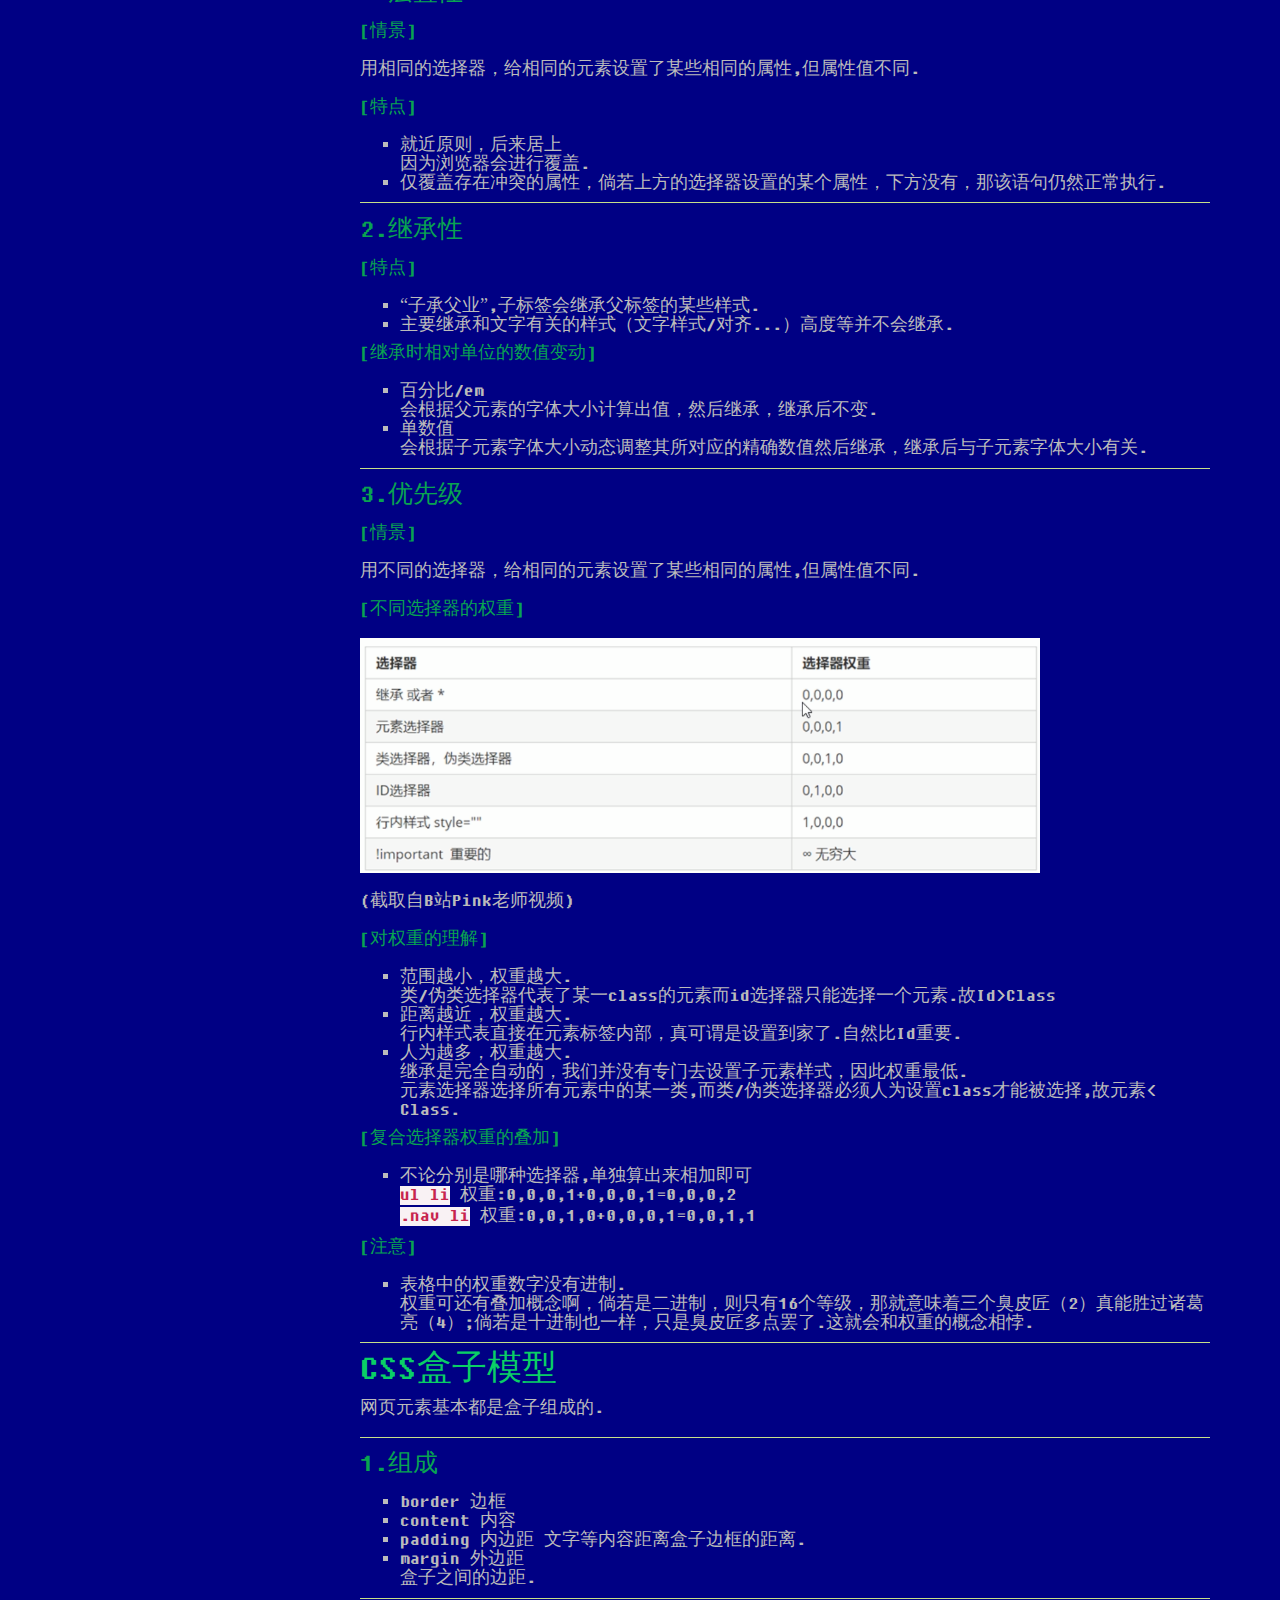
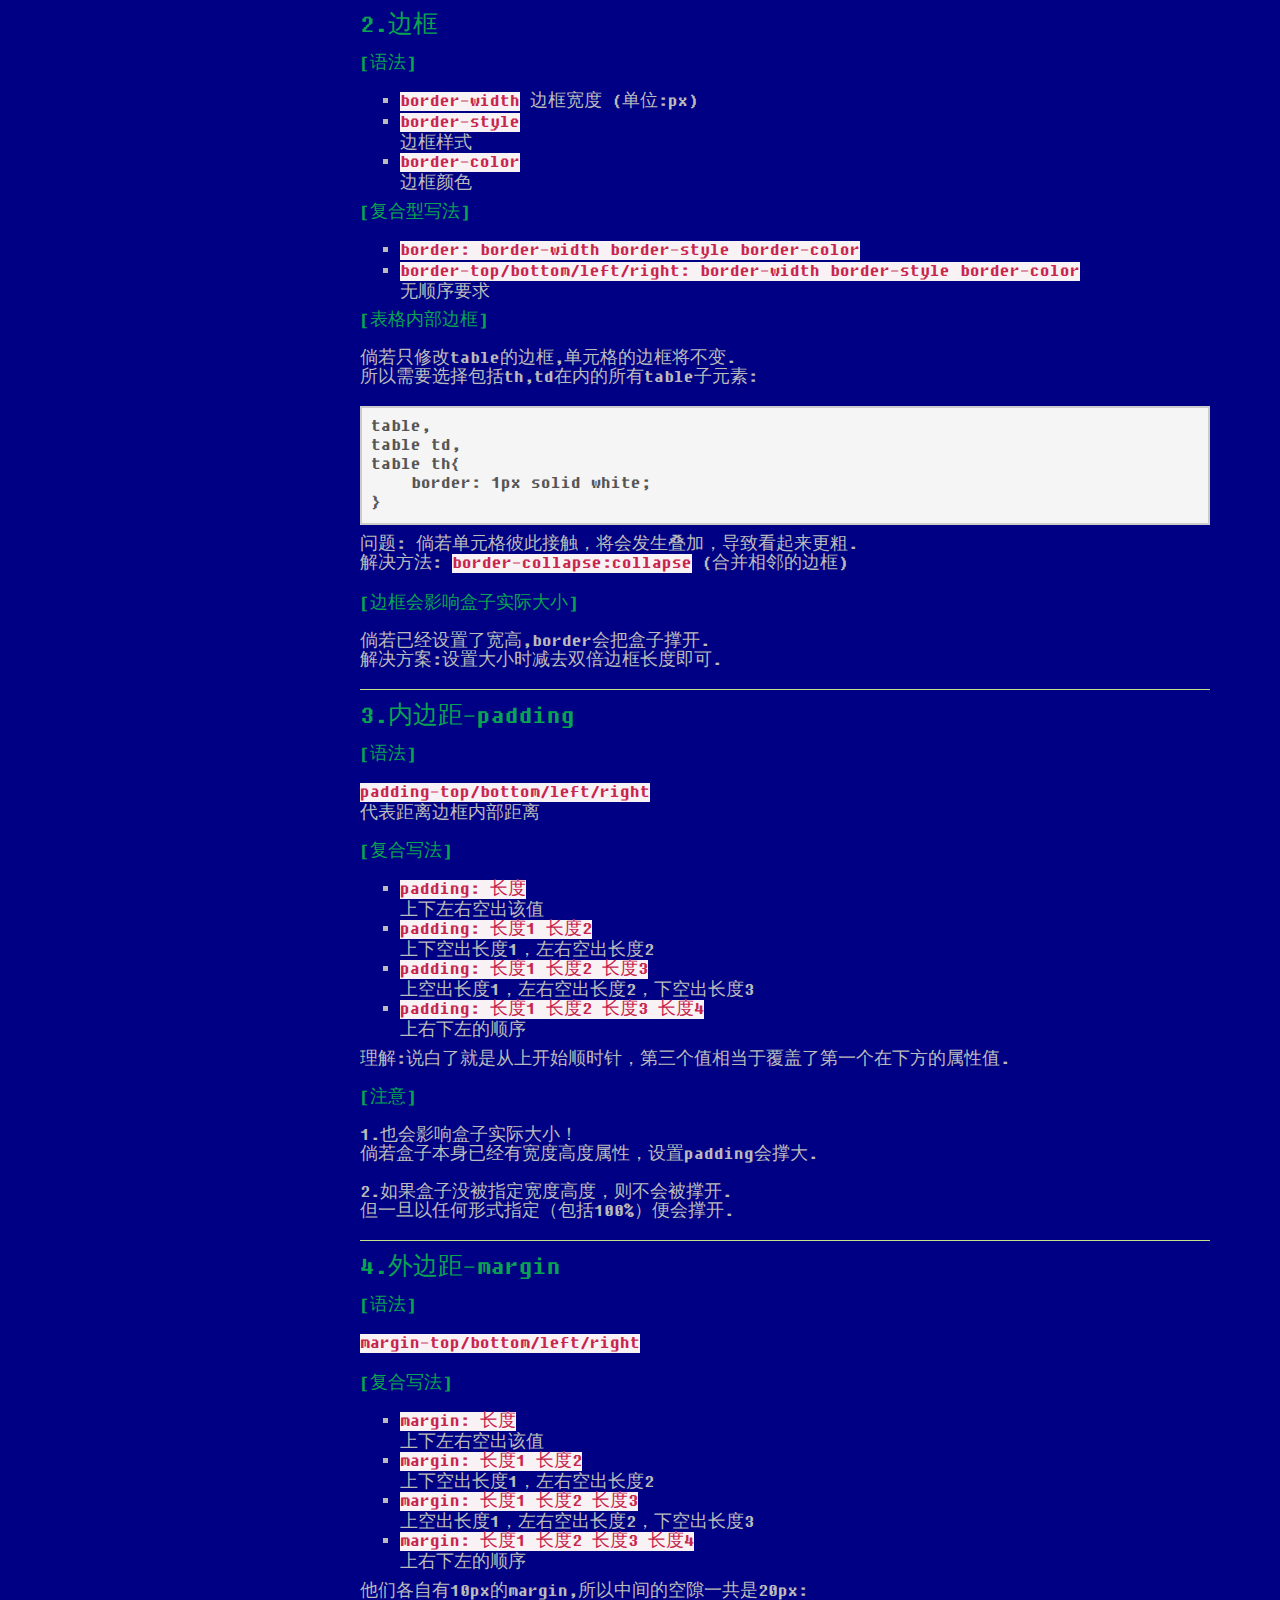
==== commit 5ae923d9: "fifth commit" ====
--- a/css/index.html
+++ b/css/index.html
@@ -63,7 +63,7 @@
             <ul class="nav navbar-nav navbar-right">
                 
                 <li>
-                    <a href="https://github.com/yht0511/Notes">
+                    <a href="https://github.com/yht0511/yht0511.github.io">
                         
                             <i class="fa fa-github"></i>
                         
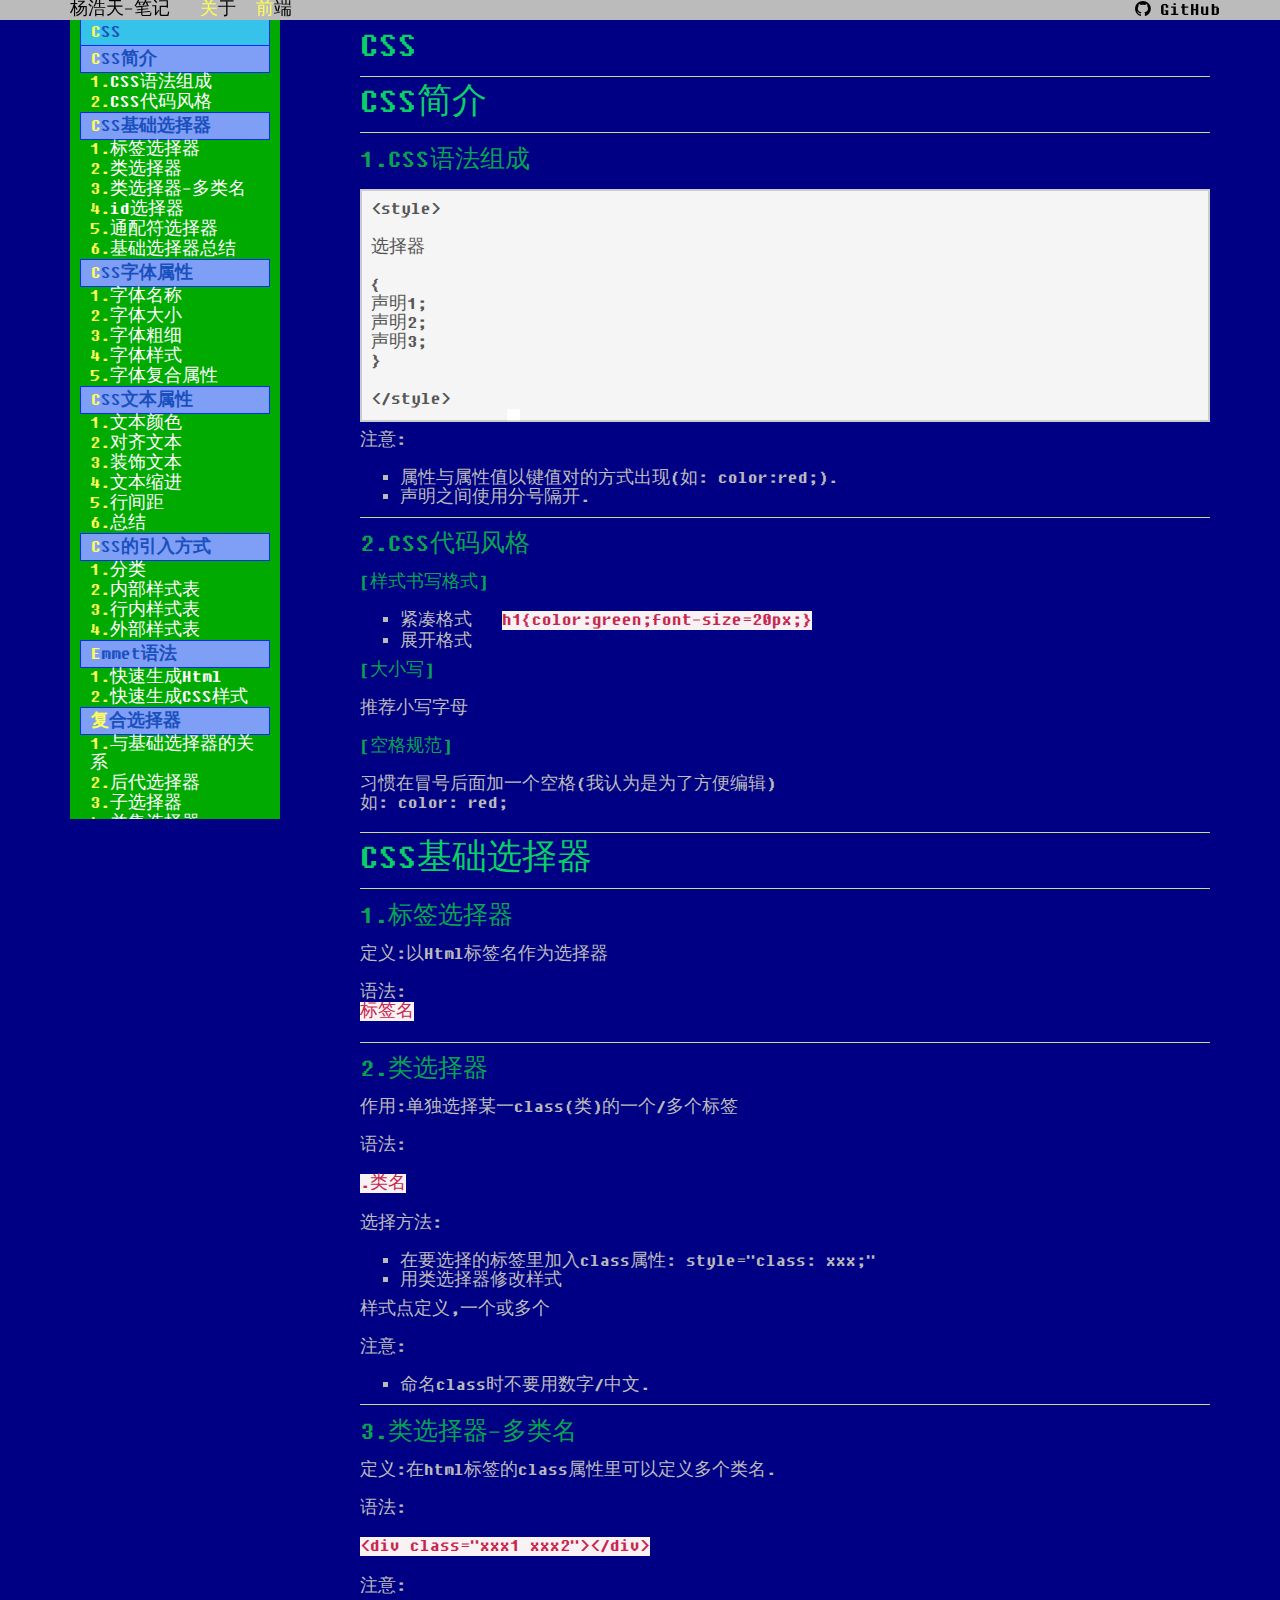
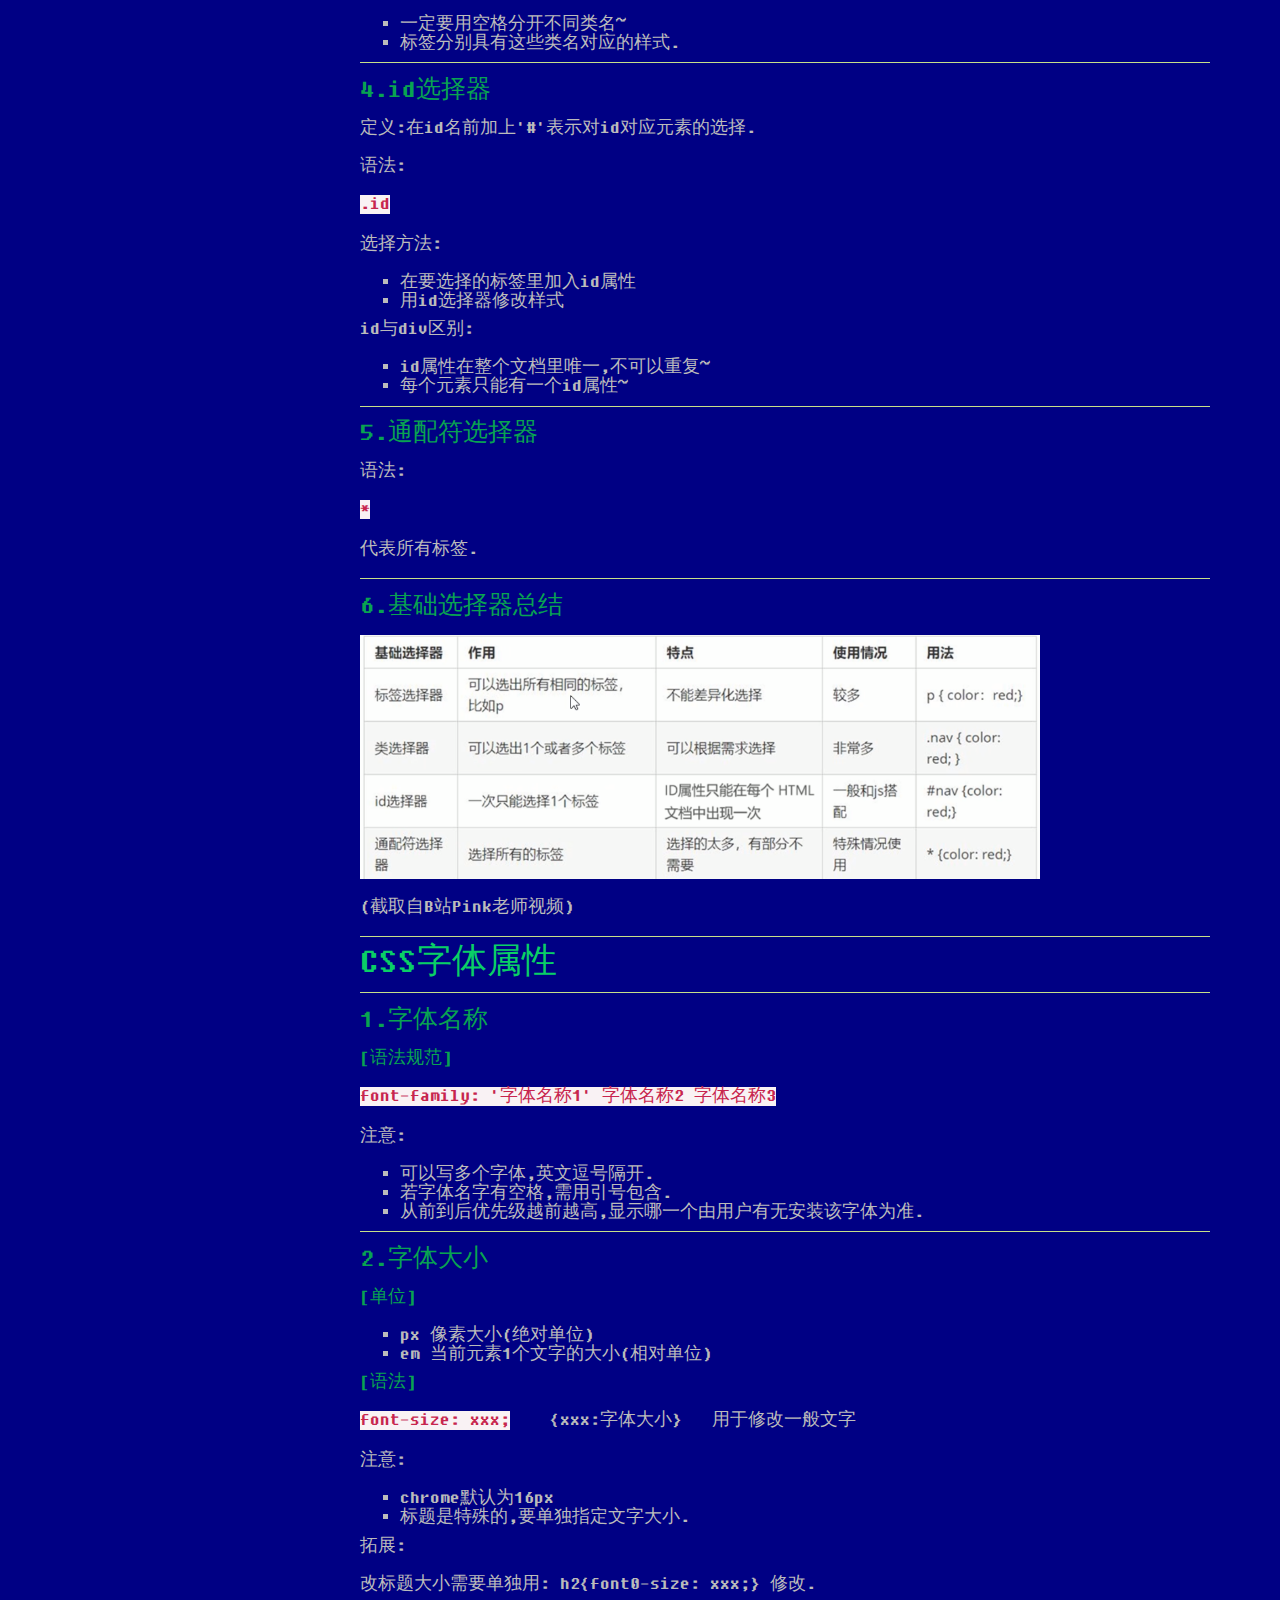
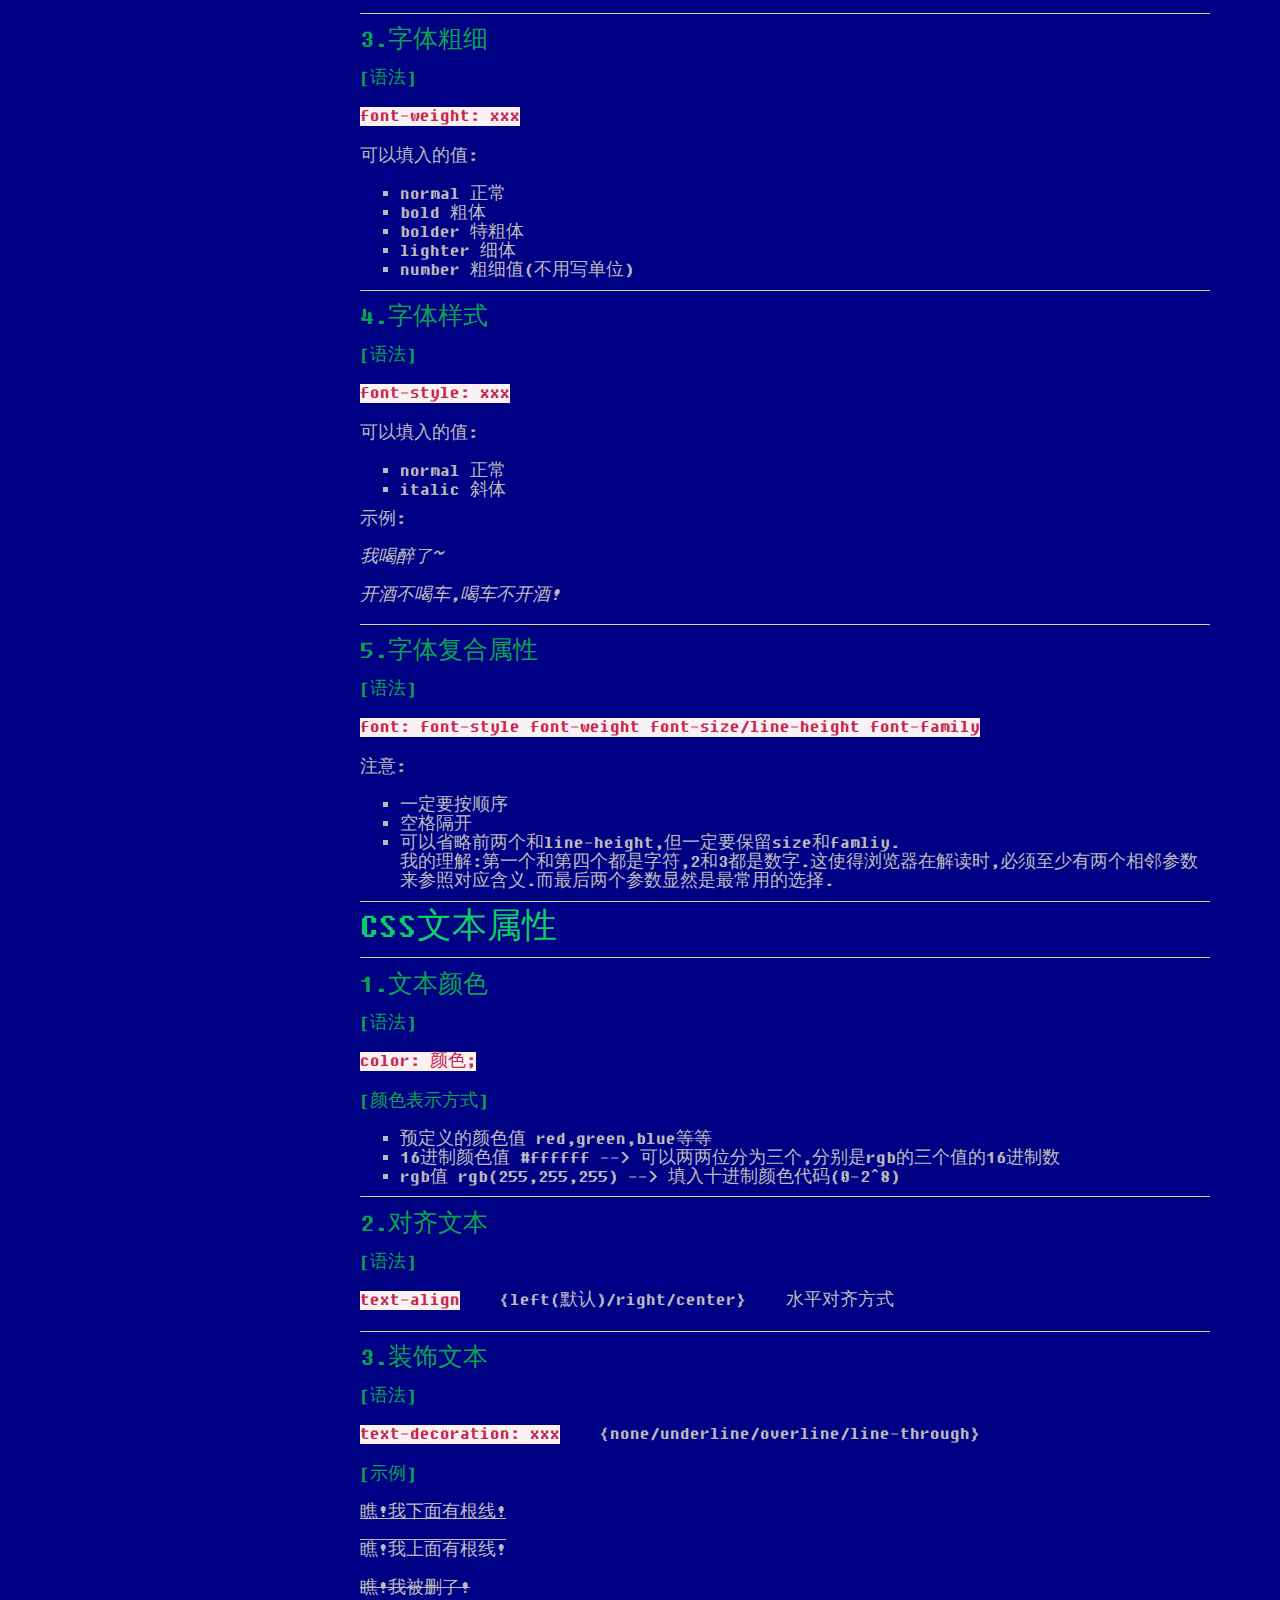
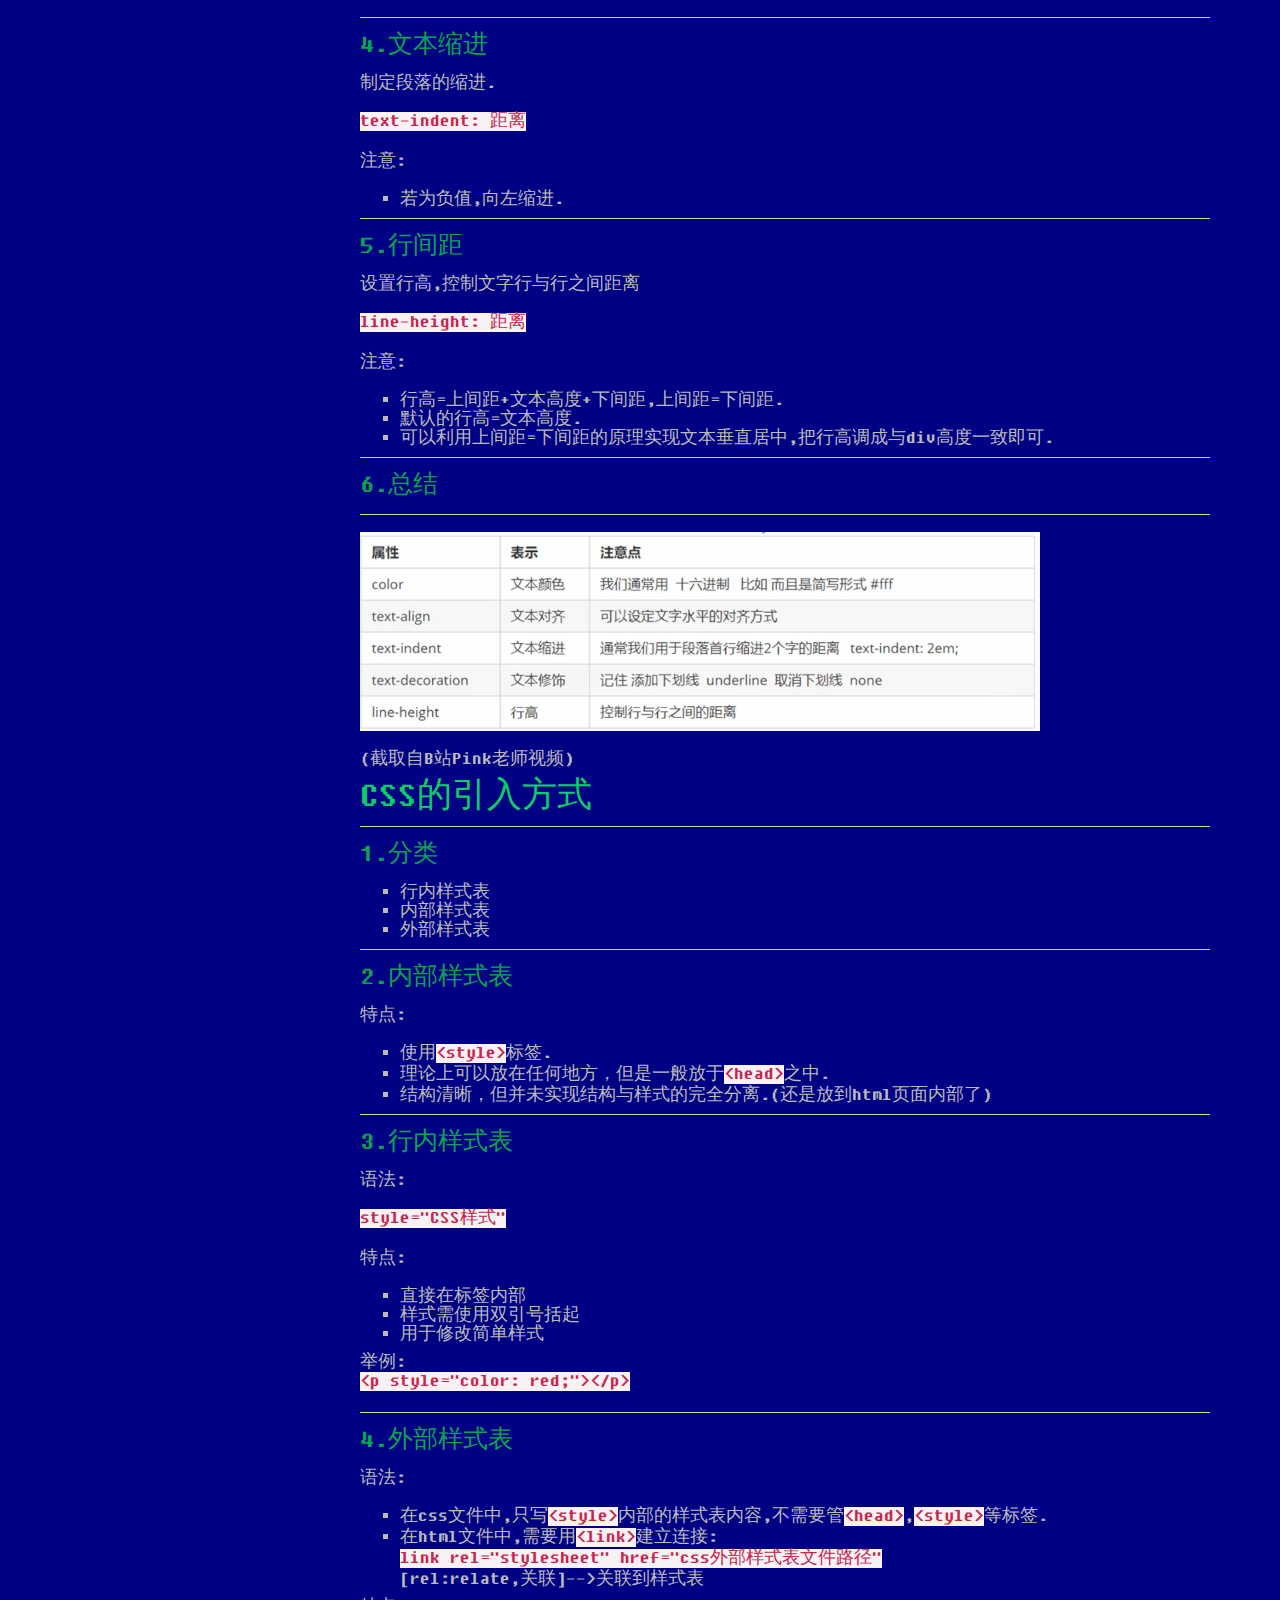
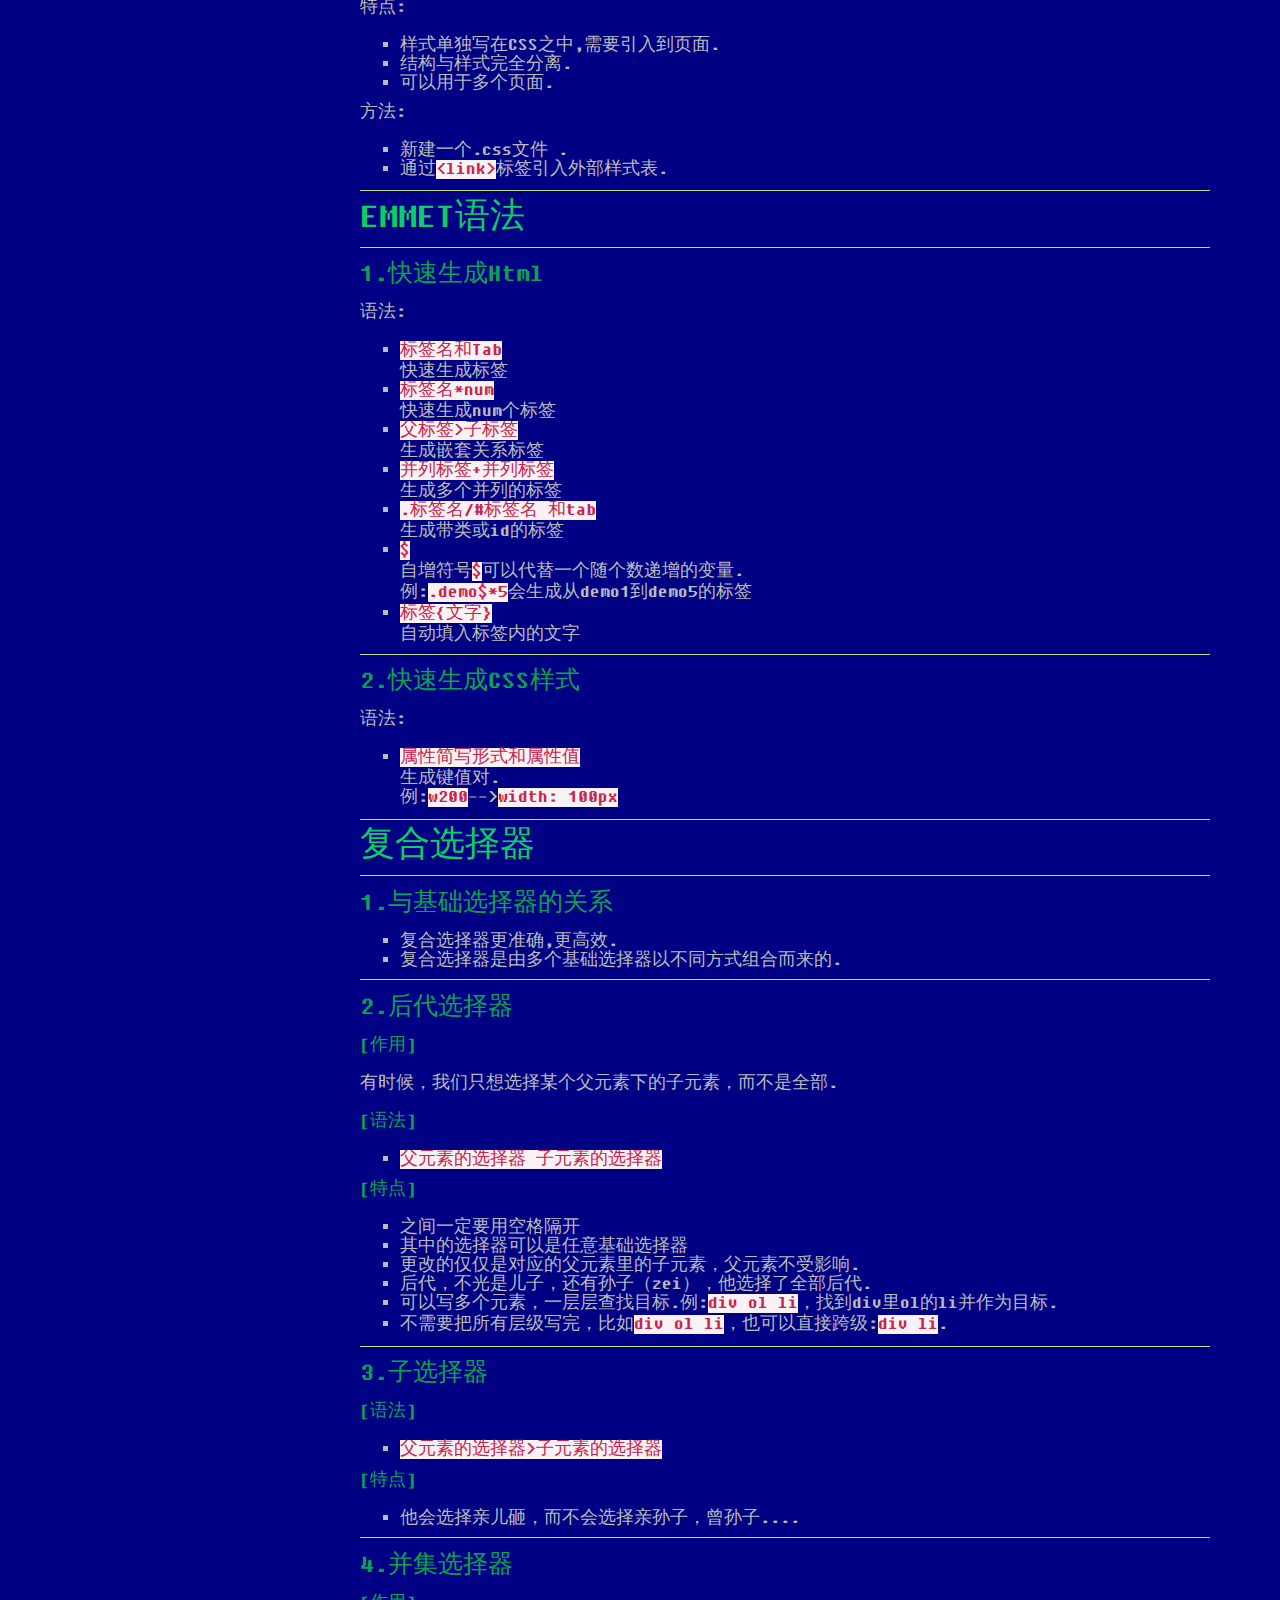
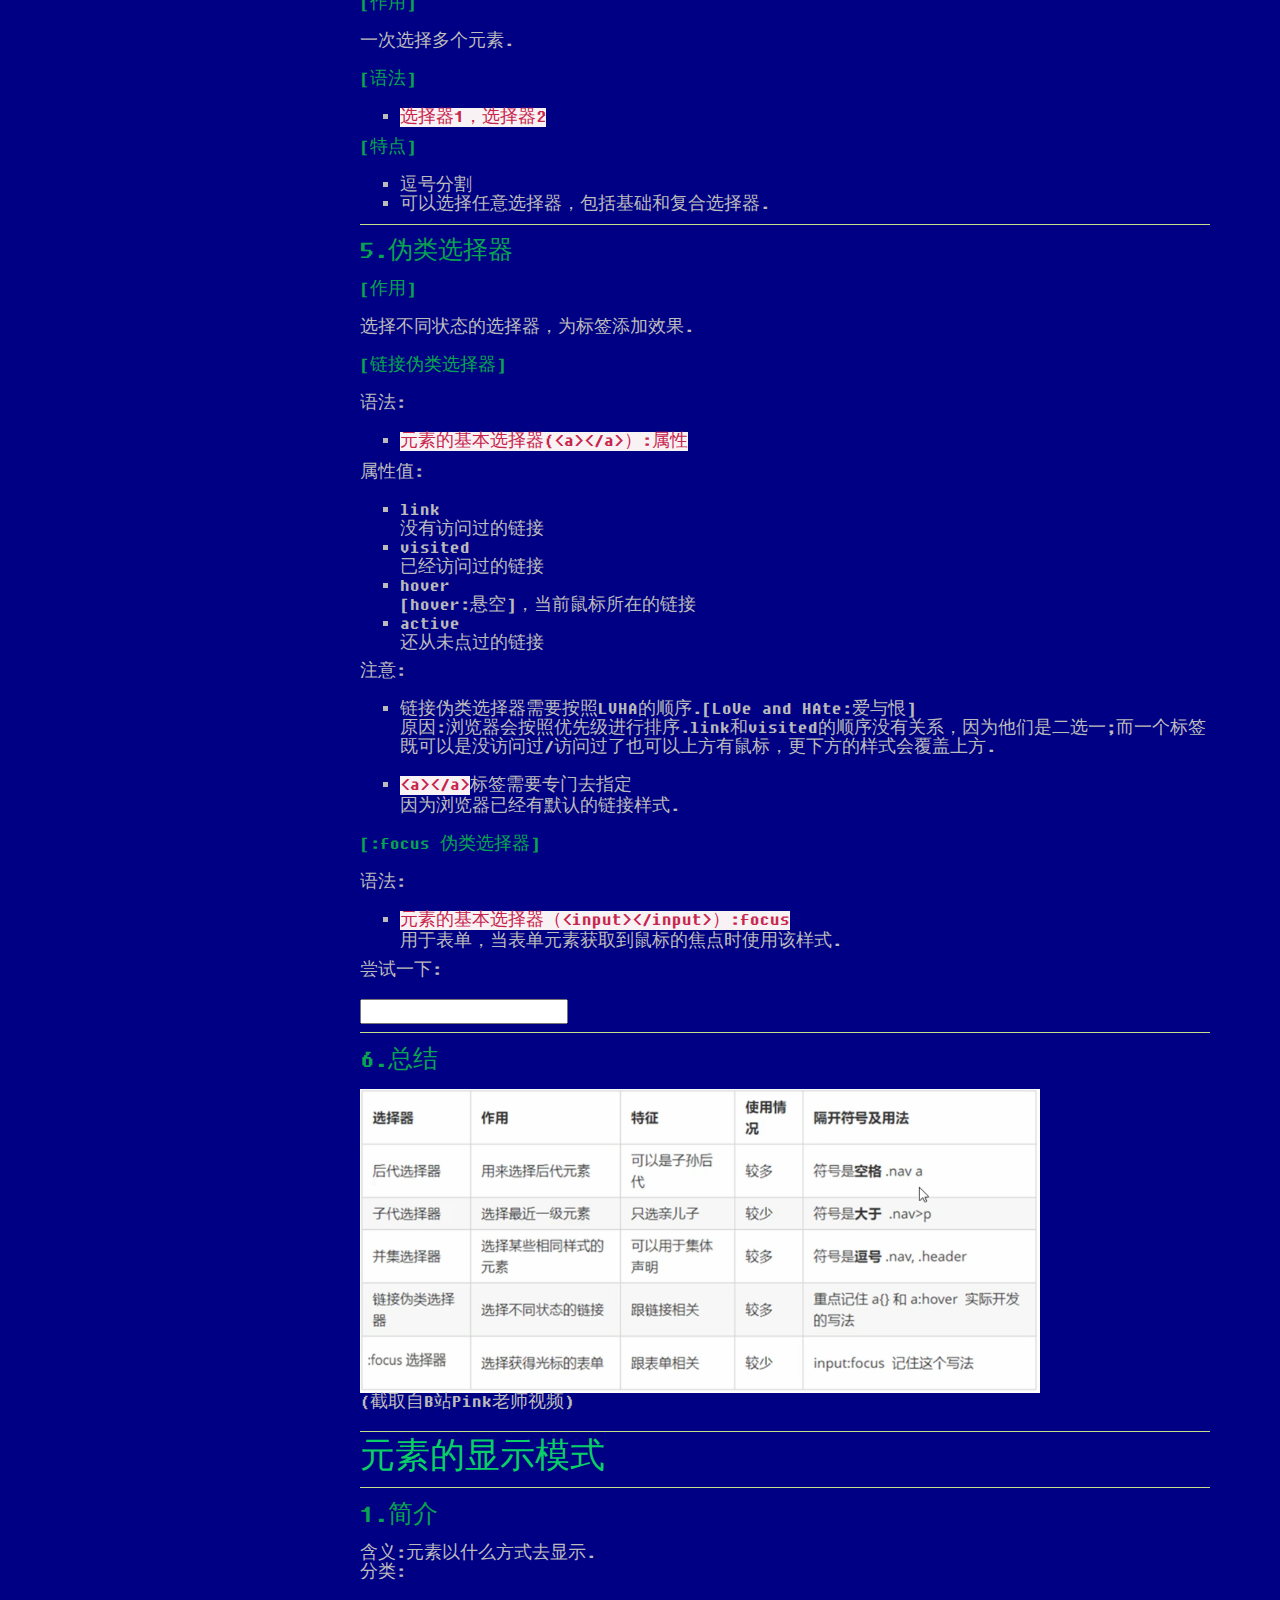
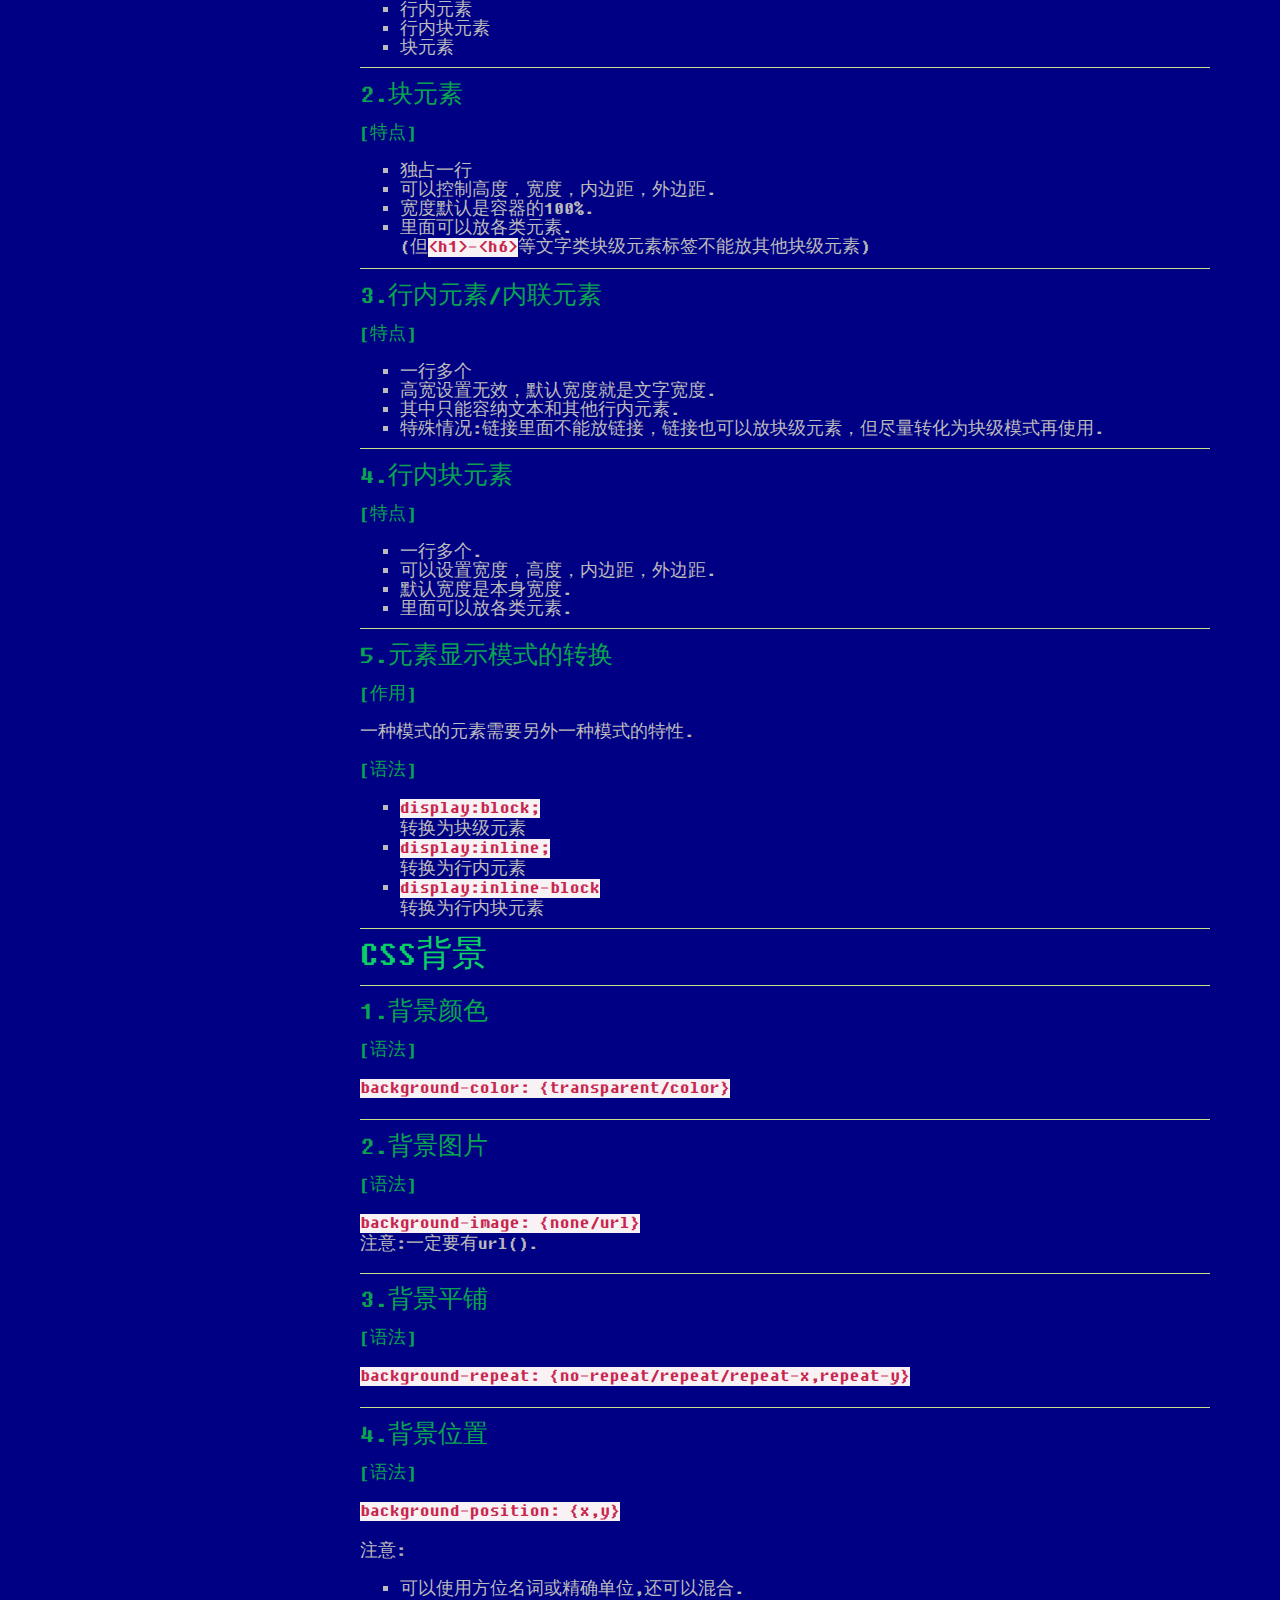
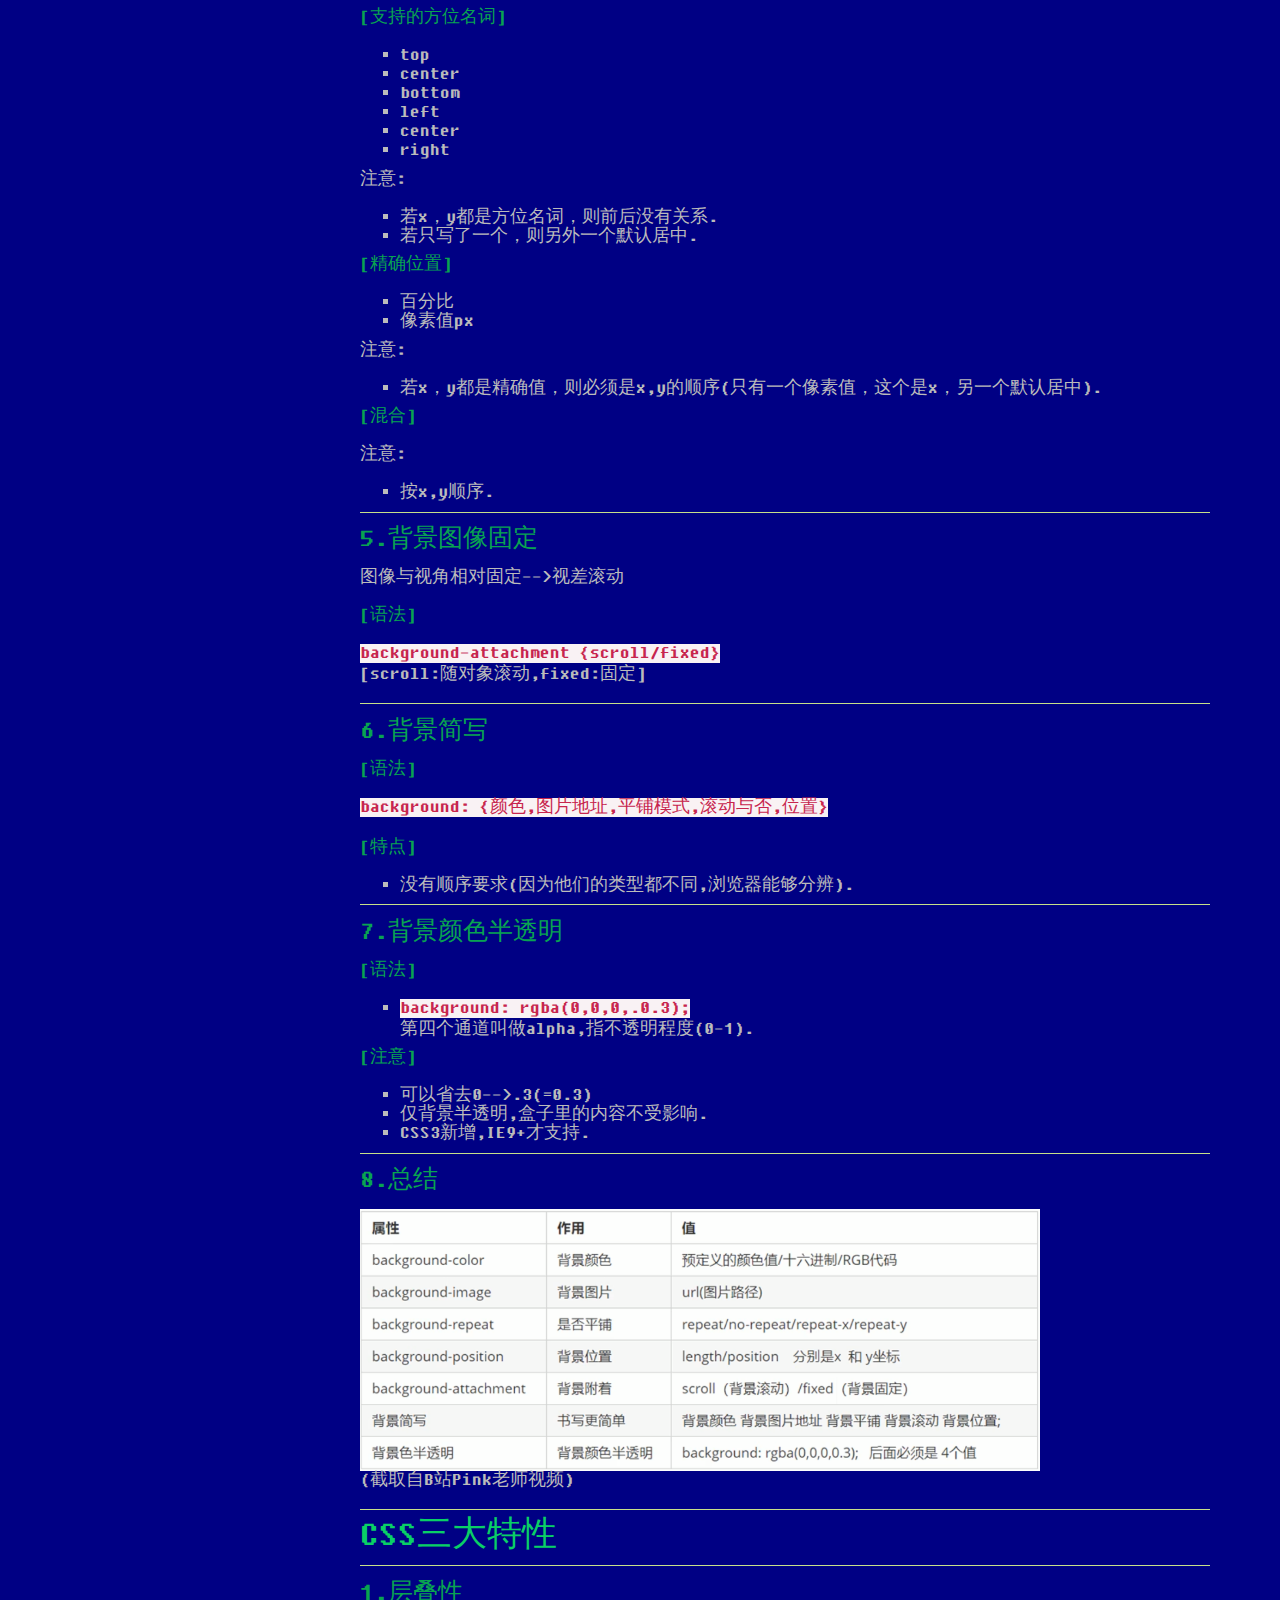
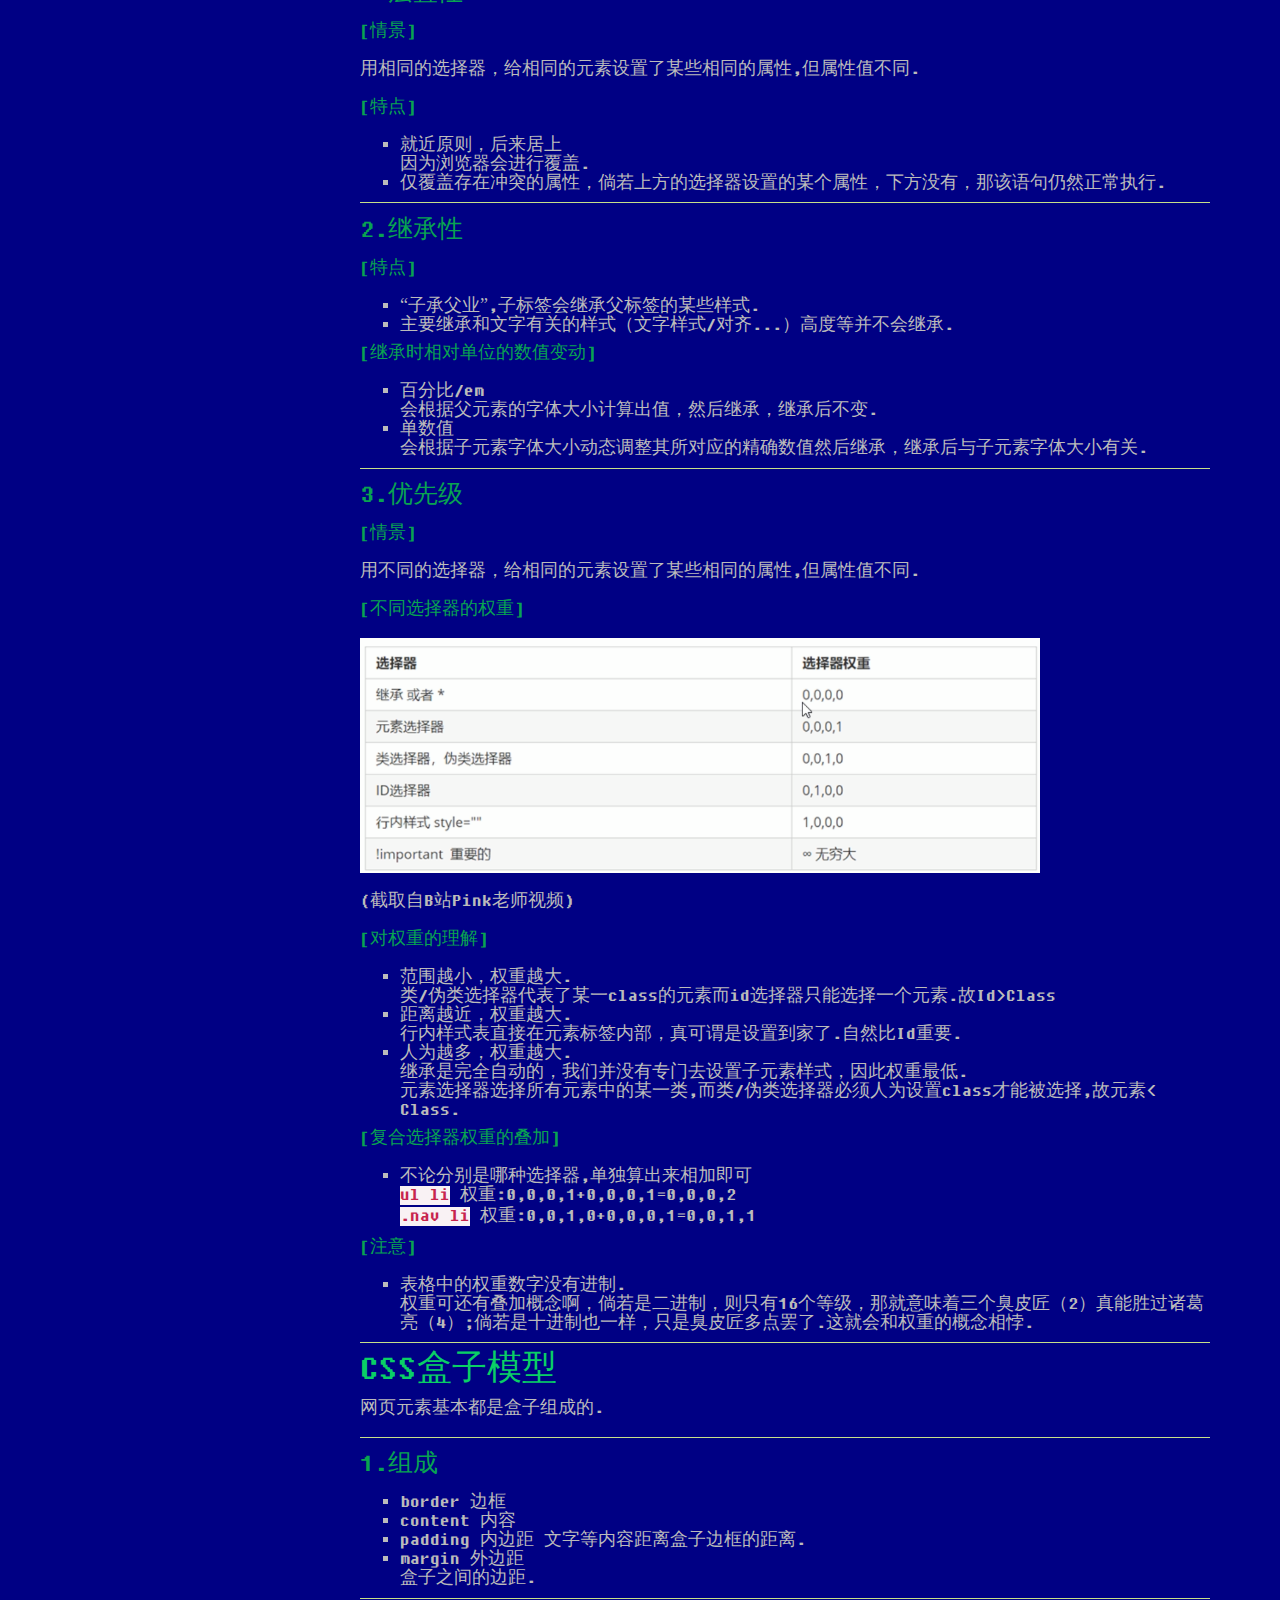
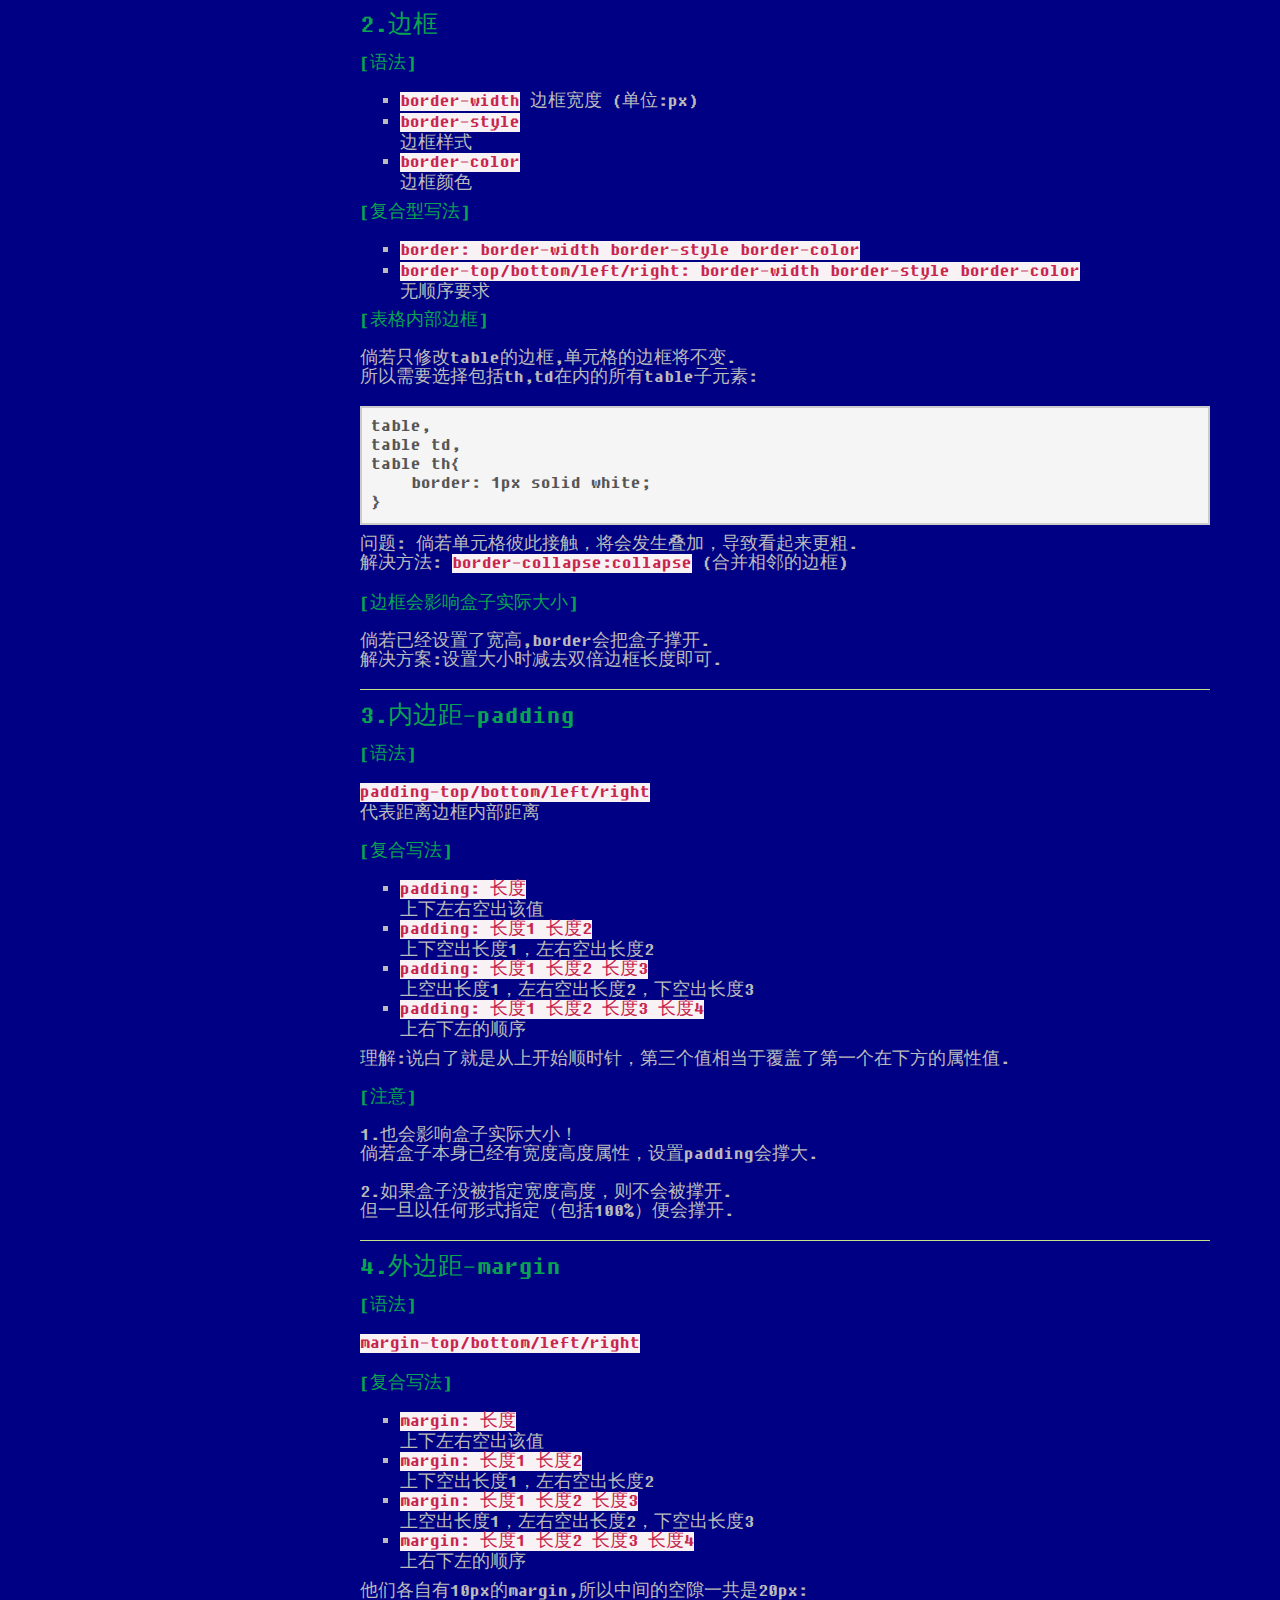
==== commit 2b1e80dc: "css finished!" ====
--- a/css/index.html
+++ b/css/index.html
@@ -344,6 +344,14 @@
             <li><a href="#7css3">7.CSS3过渡</a></li>
         
             <li><a href="#8html5">8.广义的HTML5</a></li>
+        
+            <li><a href="#92d">9.2D转换</a></li>
+        
+            <li><a href="#10">10.动画</a></li>
+        
+            <li><a href="#113d">11.3D转换</a></li>
+        
+            <li><a href="#12">12.浏览器私有前缀</a></li>
         
     
     
@@ -1979,7 +1987,431 @@
 <h2 id="8html5">8.广义的HTML5</h2>
 <ul>
 <li>广义的HTML5=HTML本身+CSS3+JS  </li>
-</ul></div>
+</ul>
+<hr />
+<h2 id="92d">9.2D转换</h2>
+<h3 id="_126">分类</h3>
+<ul>
+<li>translate<br />
+移动  </li>
+<li>rotate<br />
+旋转  </li>
+<li>scale<br />
+缩放  </li>
+</ul>
+<h3 id="translate">translate</h3>
+<p>改变元素位置,类似定位.<br />
+语法:<br />
+<code>transform: translate( x, y);</code><br />
+<code>transform: translateX( x);</code><br />
+<code>transform: translateY( y);</code><br />
+[transform: 变换式,translate: 变换]</p>
+<p>尝试一下:  </p>
+<div class="transform-test" style="width:200px;height:200px;transition: transform 1s;background-color: pink;"></div>
+
+<style>
+    .transform-test:hover{
+        transform: translateX(100px);
+    }
+
+</style>
+<p><br/>
+最大的优点:不会影响其他盒子的位置.  </p>
+<h3 id="rotate">rotate</h3>
+<p>改变元素位置,类似定位.  </p>
+<h4 id="_127">语法:</h4>
+<p><code>transform: rotate( 度数);</code><br />
+单位:deg,正值代表顺时针.<br />
+[rotate: 旋转]</p>
+<p>尝试一下:  </p>
+<div class="rotate-test" style="height:200px;width:200px;;border-radius: 50%;transition: transform 1s;background-image: url(pic/background/background.jpg);background-repeat:no-repeat;"></div>
+
+<style>
+    .rotate-test:hover{
+        transform: rotate(200deg);
+    }
+
+</style>
+<p><br/>
+最大的优点:不会影响其他盒子的位置.  </p>
+<h4 id="_128">利用旋转制造三角</h4>
+<p>制作一半的正方形边框,旋转即可.  </p>
+<style>
+    .css-3jiao{
+        width: 20px;
+        height: 20px;  
+        position: relative;
+        left: 20px;
+        border-right: 5px white solid;
+        border-bottom: 5px white solid;
+        transform: rotate(45deg);
+        transition: all .3s;
+    }
+    .css-3jiao:hover{
+        transform: rotate(-135deg);  
+    }
+</style>
+<div class="css-3jiao"></div>
+<p><br/></p>
+<h4 id="_129">设置转换中心点</h4>
+<p><code>transform-origin: x y;</code><br />
+默认值: 50% 50%,即元素中点. <br />
+原点是左上角. <br />
+可以设置像素/百分比/方位名词.  </p>
+<div class="rotate-test1" style="height:200px;width:200px;;border-radius: 50%;transition: transform 1s;background-image: url(pic/background/background.jpg);background-repeat:no-repeat;"></div>
+
+<style>
+    .rotate-test1:hover{
+        transform: rotate(200deg);
+        transform-origin: left bottom;
+    }
+</style>
+
+<h3 id="scale">scale</h3>
+<p><code>transform: scale( x, y);</code>  </p>
+<ul>
+<li>填入倍数.  </li>
+<li>只写一个参数,相当于给两个都是这个参数. </li>
+</ul>
+<div class="scale-test1" style="height:200px;width:200px;;border-radius: 50%;transition: transform 1s;background-image: url(pic/background/background.jpg);background-repeat:no-repeat;"></div>
+
+<style>
+    .scale-test1:hover{
+        transform: scale(3,3) ;
+        /* transform-origin: left bottom; */
+    }
+</style>
+
+<h4 id="_130">优势</h4>
+<ul>
+<li>传统的修改宽高度会影响下面盒子,且中心点只能是左上角.而scale不会,且中心店可以改变.  </li>
+</ul>
+<h3 id="_131">综合性写法</h3>
+<p><code>transform: translate() rotate() scale()</code> <br />
+需要把位移放在前面,因为会影响变换中心点. </p>
+<hr />
+<h2 id="10">10.动画</h2>
+<h3 id="_132">定义动画</h3>
+<pre><code>@keyframes 动画名称
+{   
+    /*动画开始*/
+    0%{
+        transform: translate(0px);
+    }
+    /*动画结束*/
+    100%{
+        transform: translate(100px);
+    }
+}
+</code></pre>
+<h3 id="_133">调用动画</h3>
+<pre><code>/*调用动画*/
+animation-name: 动画名称;
+/*持续时间*/
+animation-duration: 时间(s/ms);
+</code></pre>
+<p>刷新查看:</p>
+<style>
+    @keyframes frame-test
+    {   
+    /*动画开始*/
+    0%{
+        transform: translate(0px);
+    }
+    /*动画结束*/
+    100%{
+        transform: translate(500px);
+    }
+    }
+    .frame-test-div{
+        width: 100px;
+        height: 50px;
+        background-color: green;
+        animation-name: frame-test;
+        animation-duration: 2s;
+    }
+</style>
+<div class="frame-test-div"></div>
+<p><br/></p>
+<h3 id="_134">注意</h3>
+<ul>
+<li>也可以使用from/to,相当于0%/100%.  </li>
+<li>可以通过多个百分比设定不同运动状态.  </li>
+<li>里面变换的状态写的是相对与最初的变化,而不是运动到此时.  </li>
+<li>百分比就是总时间的划分.</li>
+</ul>
+<style>
+    @keyframes frame-test1
+    {   
+    /*动画开始*/
+    0%{
+        transform: translate(0px);
+    }
+    /*动画结束*/
+    25%{
+        transform: translate(500px);
+    }
+    50%{
+        transform: translate(500px,-500px); 
+    }
+    75%{
+        transform: translate(0px,-500px); 
+    }
+    100%{
+        transform: translate(0px,0px); 
+    }
+    }
+    .frame-test-div1{
+        width: 100px;
+        height: 50px;
+        background-color: green;
+        animation-name: frame-test1;
+        animation-duration: 2s;
+    }
+</style>
+<div class="frame-test-div1"></div>
+
+<h3 id="_135">常见属性</h3>
+<p><img src="pic/2.14/9.png" width=70%></p>
+<style>
+    @keyframes frame-test2
+    {   
+    /*动画开始*/
+    0%{
+        transform: translate(0px);
+    }
+
+    50%{
+        transform: translate(100px,0px); 
+    }
+
+    100%{
+        transform: translate(0px,0px); 
+    }
+    }
+    .frame-test-div2{
+        width: 100px;
+        height: 50px;
+        background-color: green;
+        animation-name: frame-test2;
+        animation-duration: 1s;
+        animation-timing-function: ease-in;
+        animation-iteration-count: infinite; 
+        animation-play-state: paused;
+    }
+    .frame-test-divv:hover .frame-test-div2{
+        animation-play-state: running;
+    }
+</style>
+<p>[infinite:无限的]</p>
+<div class="frame-test-divv">
+<div class="frame-test-div2"></div>
+</div>
+
+<h3 id="_136">简写</h3>
+<p><code>animation: 动画名称 持续时间 运动曲线 何时开始 播放次数 是否反方向 动画起始或停止的状态</code><br />
+注意:简写里没有animation-play-state,其他都有.  </p>
+<style>
+    @keyframes frame-test-water
+    {   
+
+    25%{
+        transform: scale(1.5);
+    }
+
+    50%{
+        transform: scale(2);
+    }
+
+    75%{
+        transform: scale(2.5);
+    }
+
+    100%{
+        transform: scale(3);
+    }
+
+    }
+    .animation-test-water{
+        width: 10px;
+        height: 10px;
+        border-radius: 50%;
+        border: 1px skyblue solid;
+        animation: frame-test-water 1s steps(1000) infinite;
+        animation-play-state: paused;
+    }
+    .animation-test-water:hover{
+        animation-play-state: running;
+    }
+
+</style>
+<div class="animation-test-water"></div>
+<p><br/></p>
+<h3 id="-steps">速度曲线--steps步长</h3>
+<p>指定了时间函数中的间隔步长.就是分几步完成该动画.</p>
+<style>
+    @keyframes frame-test-text
+    {   
+    0%{
+        width: 0px;
+    }
+    100%{
+        width: 320px;
+    }
+
+    }
+    .animation-test-text{
+        width: 0px;
+        height: 20px;
+        font-size: 20px;
+        line-height: 25px;
+        animation: frame-test-text 3s steps(16) 1 forwards;
+        overflow: hidden;
+        animation-play-state: paused;
+    }
+    .animation-test-div:hover .animation-test-text{
+        animation-play-state: running;
+    }
+
+</style>
+<div class="animation-test-div">
+<div class="animation-test-text">被你发现了~打字机效果真好玩~</div>
+</div>
+<p><br/></p>
+<h2 id="113d">11.3D转换</h2>
+<h3 id="_137">特点</h3>
+<ul>
+<li>近大远小   </li>
+<li>物体存在相互遮挡  </li>
+<li>屏幕向外面是正值  </li>
+</ul>
+<h3 id="3d-translate3d">3D移动 translate3d</h3>
+<p><code>transform: translateX/Y/Z/3d()</code><br />
+translateZ一般是px单位,而不是百分比. <br />
+3d里三个值不能省略,没有就写0.</p>
+<h3 id="perspective">透视 perspective</h3>
+<ul>
+<li>模拟人眼观察物体</li>
+<li>视距越大,物体越小(近大远小).  </li>
+<li>透视单位:像素.  </li>
+<li>写在父元素上面</li>
+</ul>
+<h3 id="3d">3d旋转</h3>
+<h4 id="_138">语法</h4>
+<pre><code>transform: rotateX(xxdeg);  
+transform: rotateY(xxdeg);  
+transform: rotateZ(xxdeg);  
+transform: rotate3d(x,y,z,xxdeg);
+</code></pre>
+<p>分别代表绕哪个轴旋转.<br />
+rotateZ和2d的rotate差不多.<br />
+rotate3d的前3个参数构成一个空间矢量.这允许它绕任意轴转动.此时xyz没有单位,之间的比例才是重要的.  </p>
+<style>
+    .test-3d-div{
+        perspective: 200px;
+    }
+
+    .test-3d-div1{
+        width: 100px;
+        height: 100px;
+        background-color: red;
+        transition: all 3s;
+    }
+    .test-3d-div1:hover{
+        transform: rotateX(-360deg);
+    }
+</style>
+<div class="test-3d-div">
+<div class="test-3d-div1">有透视X</div>
+</div>
+
+<style>
+
+    .test-3d-div2{
+        width: 100px;
+        height: 100px;
+        background-color: green;
+        transition: all 3s;
+    }
+    .test-3d-div2:hover{
+        transform: rotateX(360deg);
+    }
+</style>
+
+<div class="test-3d-div2">无透视X</div>
+
+<style>
+    .test-3d-divY{
+        perspective: 200px;
+    }
+
+    .test-3d-div1Y{
+        width: 100px;
+        height: 100px;
+        background-color: red;
+        transition: all 3s;
+    }
+    .test-3d-div1Y:hover{
+        transform: rotateY(-360deg);
+    }
+</style>
+<div class="test-3d-divY">
+<div class="test-3d-div1Y">有透视Y</div>
+</div>
+
+<style>
+    .test-3d-divZ{
+        perspective: 200px;
+    }
+
+    .test-3d-div1Z{
+        width: 100px;
+        height: 100px;
+        background-color: green;
+        transition: all 3s;
+    }
+    .test-3d-div1Z:hover{
+        transform: rotateZ(-360deg);
+    }
+</style>
+<div class="test-3d-divZ">
+<div class="test-3d-div1Z">有透视Z</div>
+</div>
+
+<h3 id="_139">左手法则</h3>
+<p>对对对,就是物理那个...大拇指朝向正方向,四指是旋转方向.  </p>
+<h3 id="3d_1">3d呈现</h3>
+<p><code>transform-style</code>   </p>
+<ul>
+<li>控制子元素是否开启三维立体环境  </li>
+<li><code>transform-style: flat</code><br />
+默认不开启3d立体空间  </li>
+<li><code>transform-style: preserve-3d</code><br />
+子元素开启立体空间  </li>
+</ul>
+<p>注意:  </p>
+<ul>
+<li>代码写给父级,影响子盒子  </li>
+</ul>
+<h2 id="12">12.浏览器私有前缀</h2>
+<h3 id="_140">私有前缀</h3>
+<ul>
+<li>-moz-<br />
+火狐浏览器  </li>
+<li>-ms-<br />
+IE浏览器  </li>
+<li>-webkit-<br />
+safari &amp; chrome  </li>
+<li>-o-<br />
+Opera浏览器  </li>
+</ul>
+<h3 id="_141">提倡语法</h3>
+<pre><code>-moz-border-radius  
+-webkit-border-radius  
+-o-border-radius  
+border-radius
+</code></pre>
+<p>先写私有前缀,提高兼容性.  </p></div>
                 </div>
         </div>
 
--- a/style-all.css
+++ b/style-all.css
@@ -96,4 +96,4 @@
     height: 10px;  
     /* background-color: aqua; */
 
-}+}
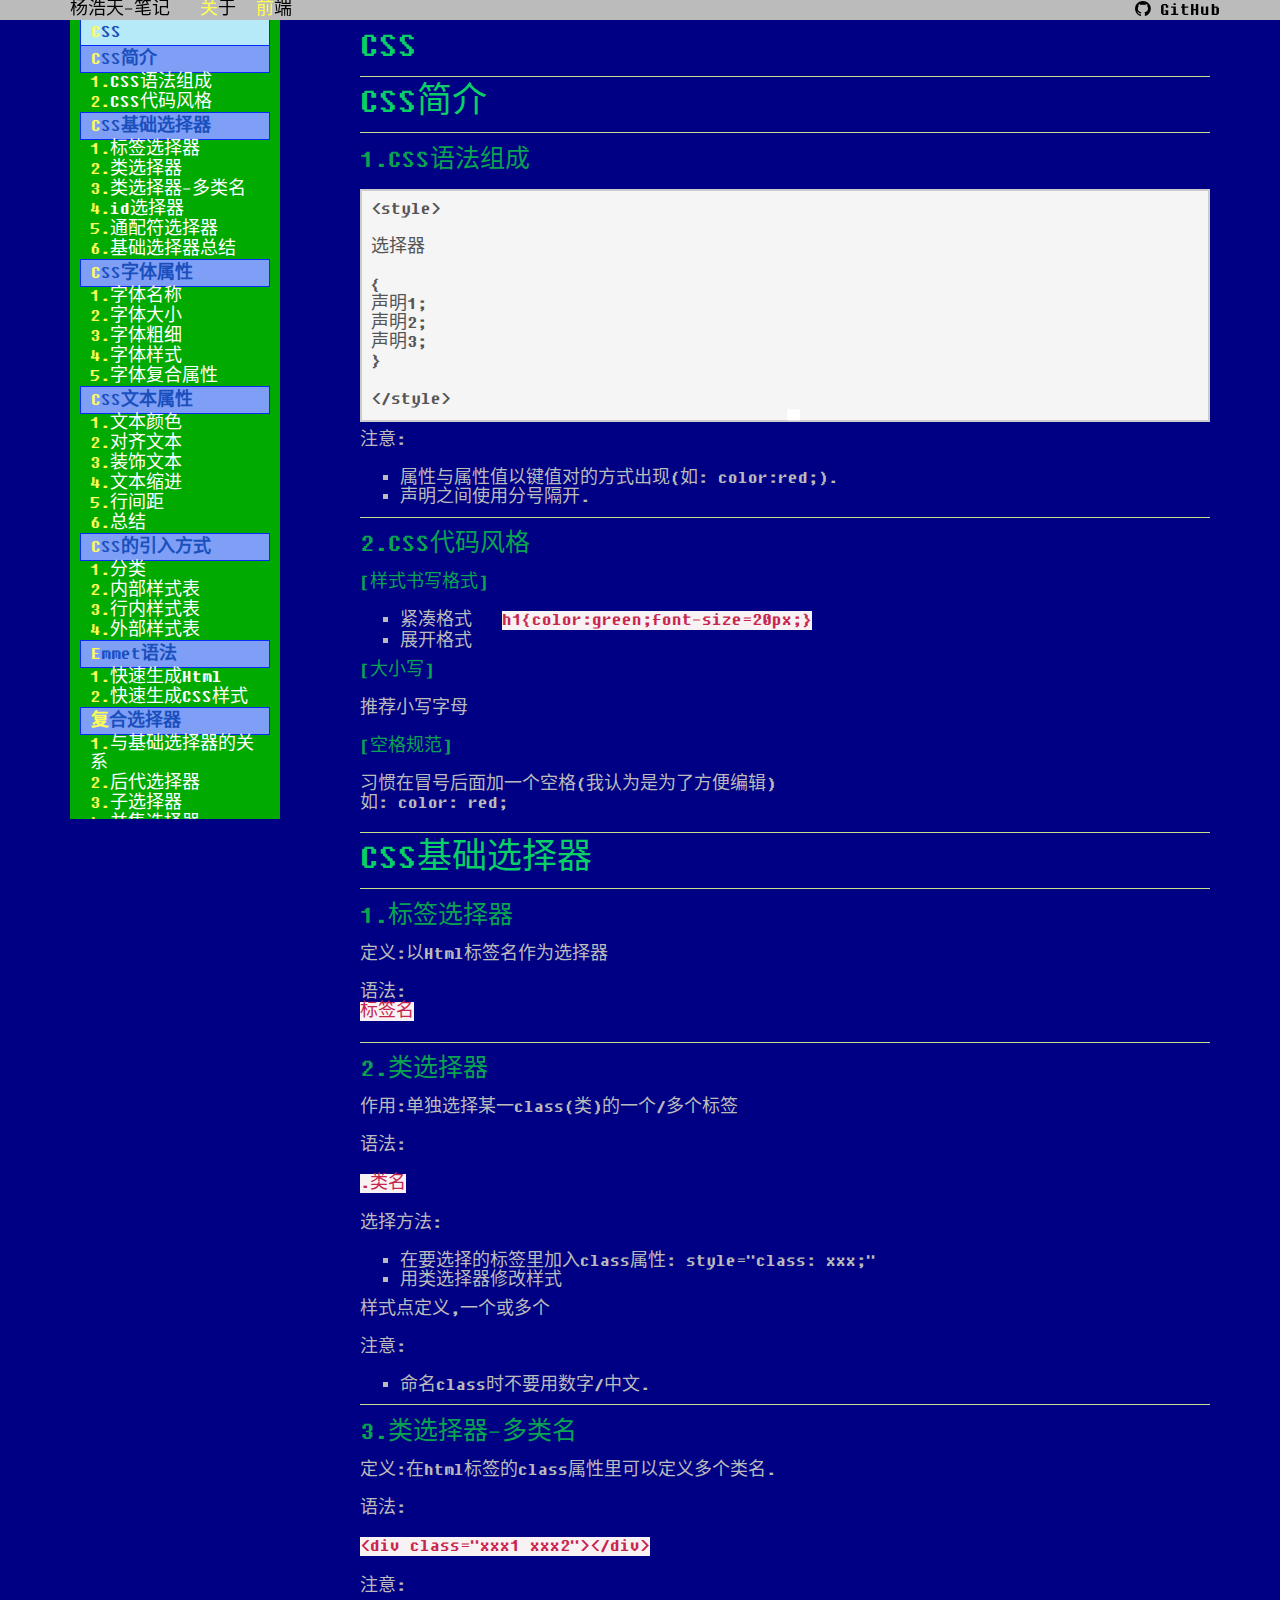
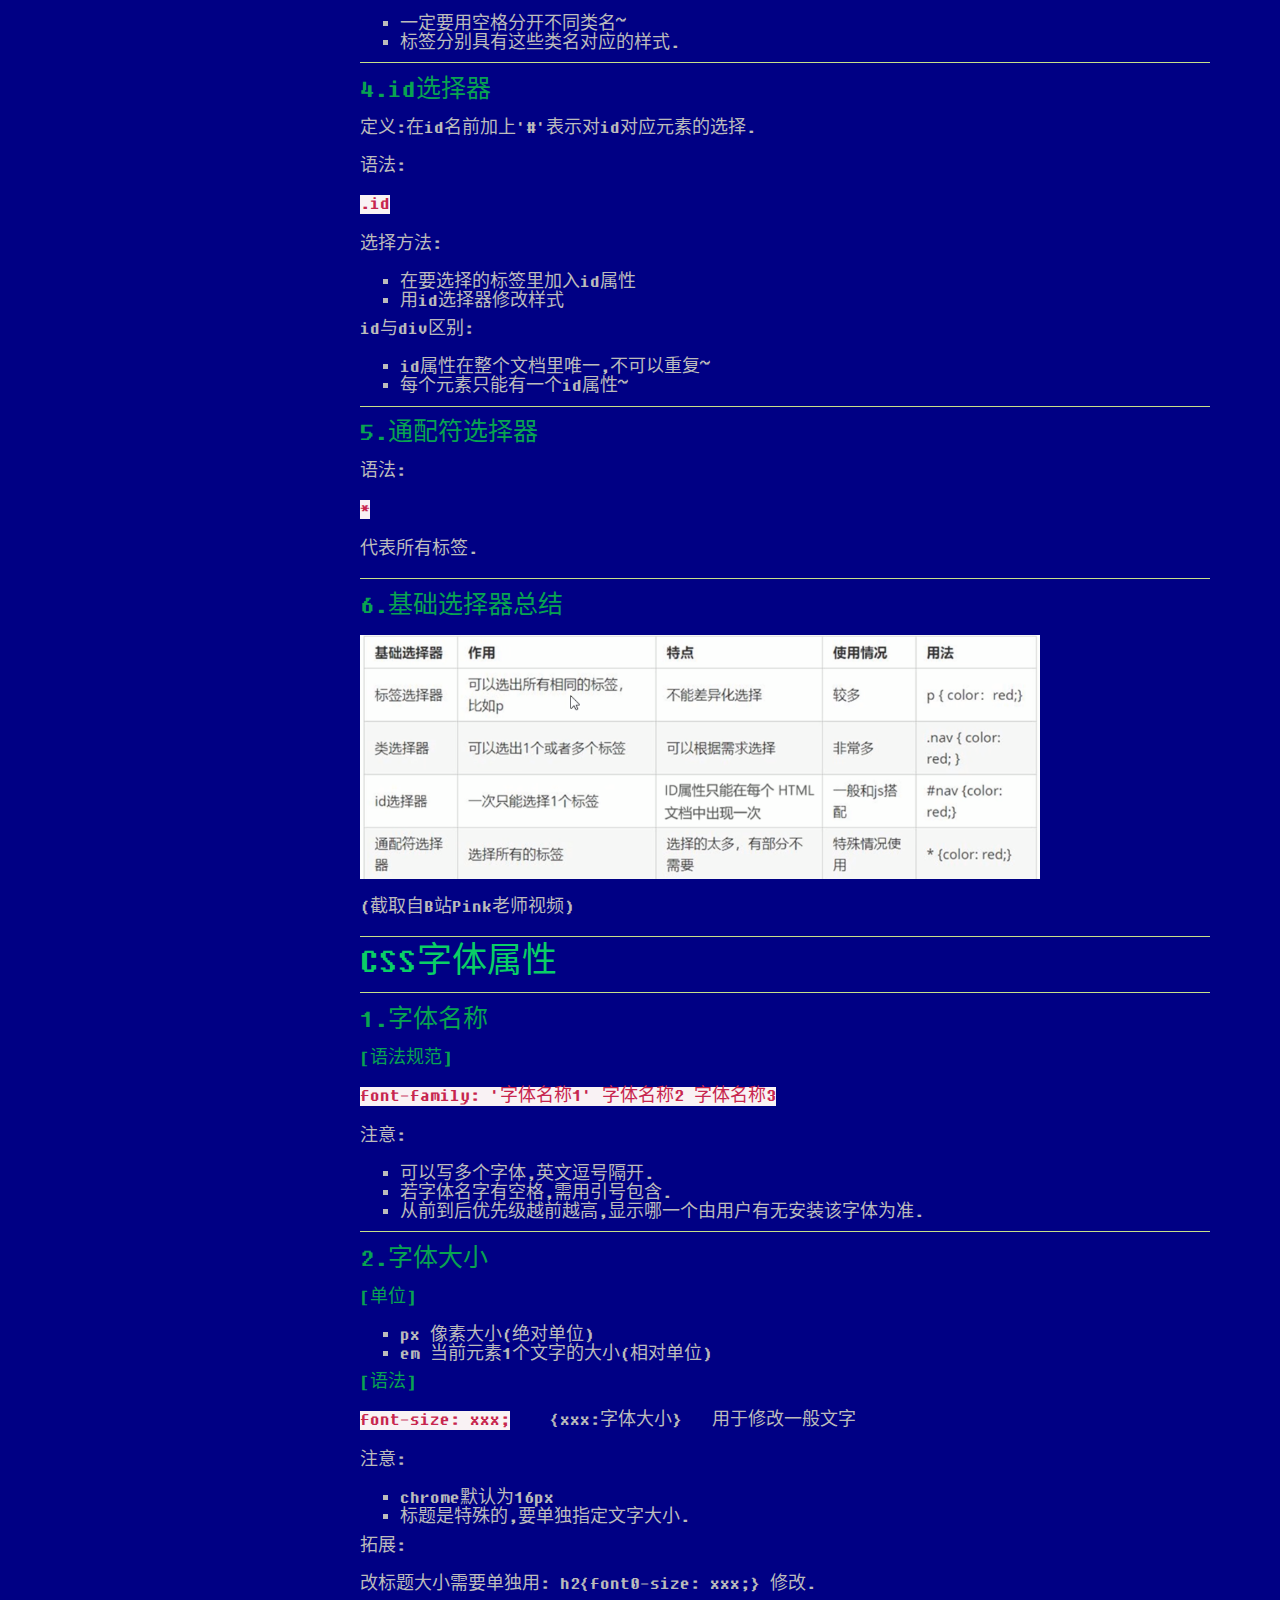
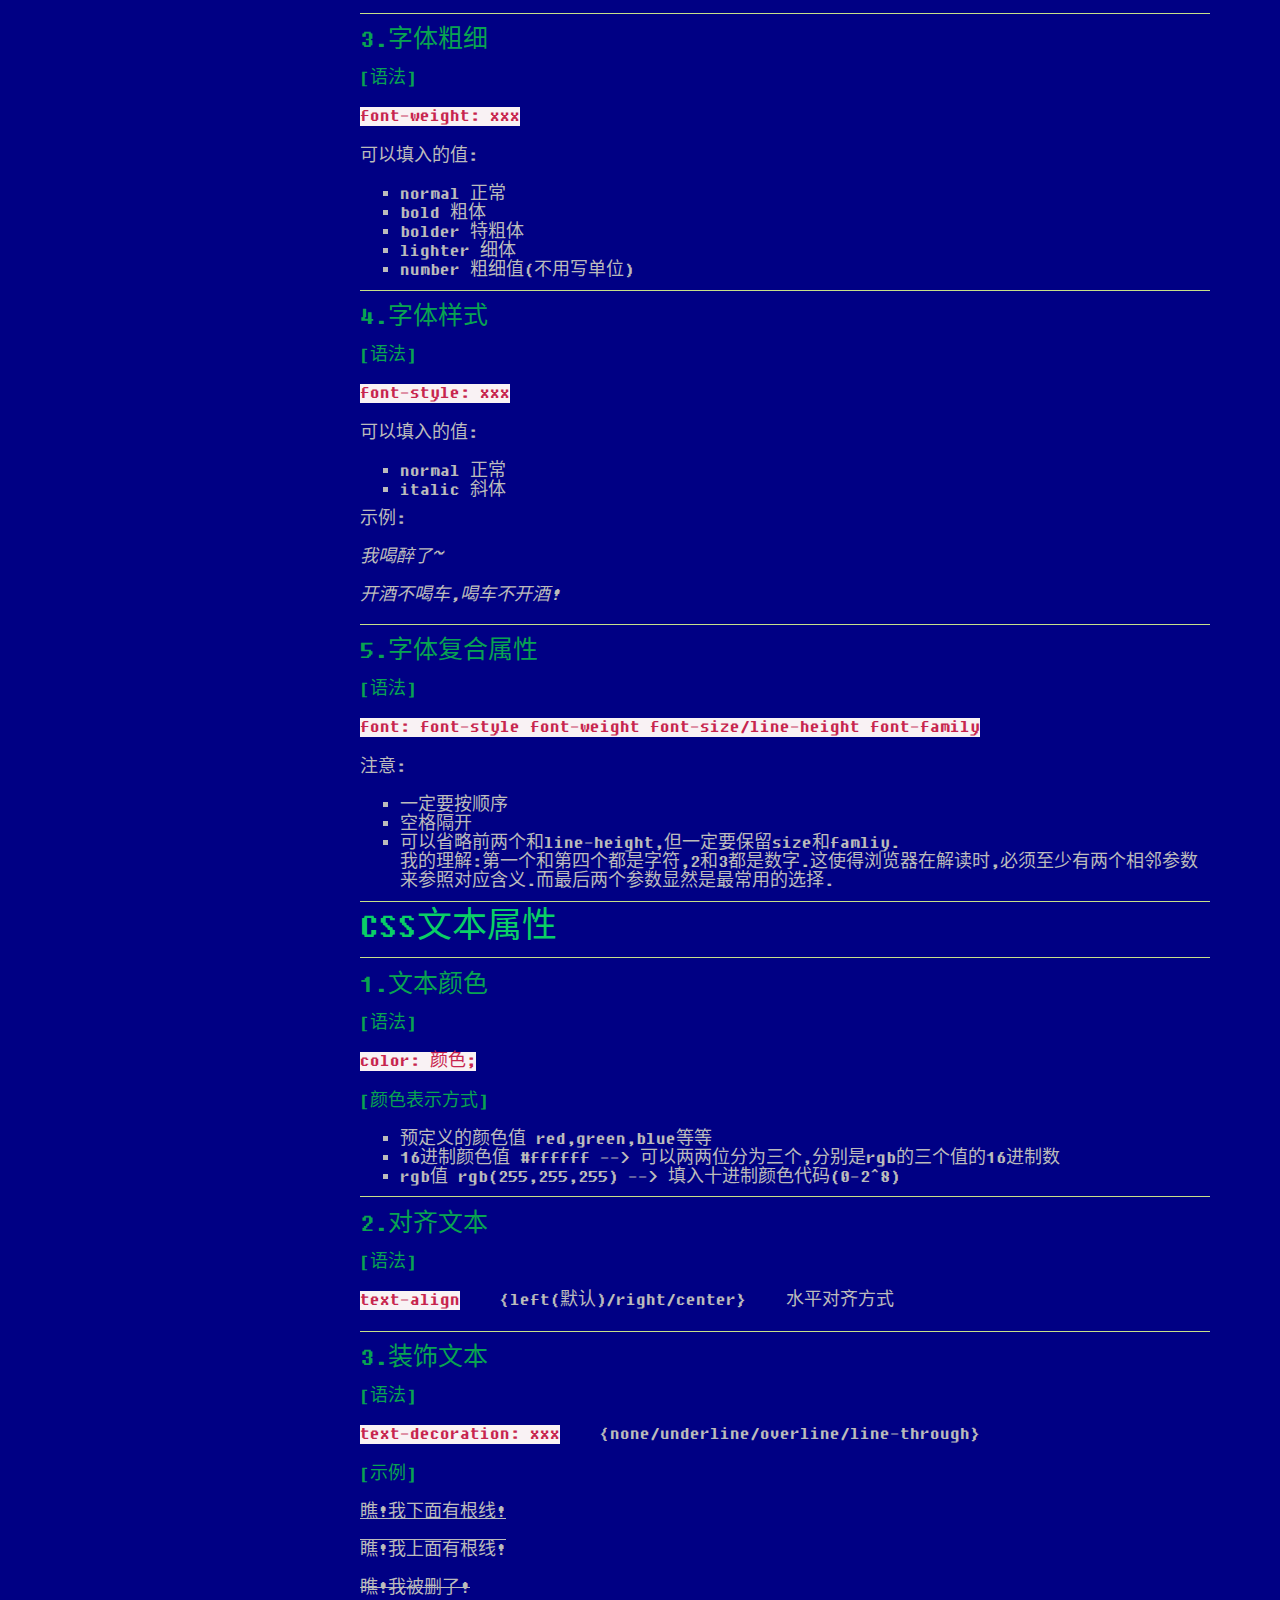
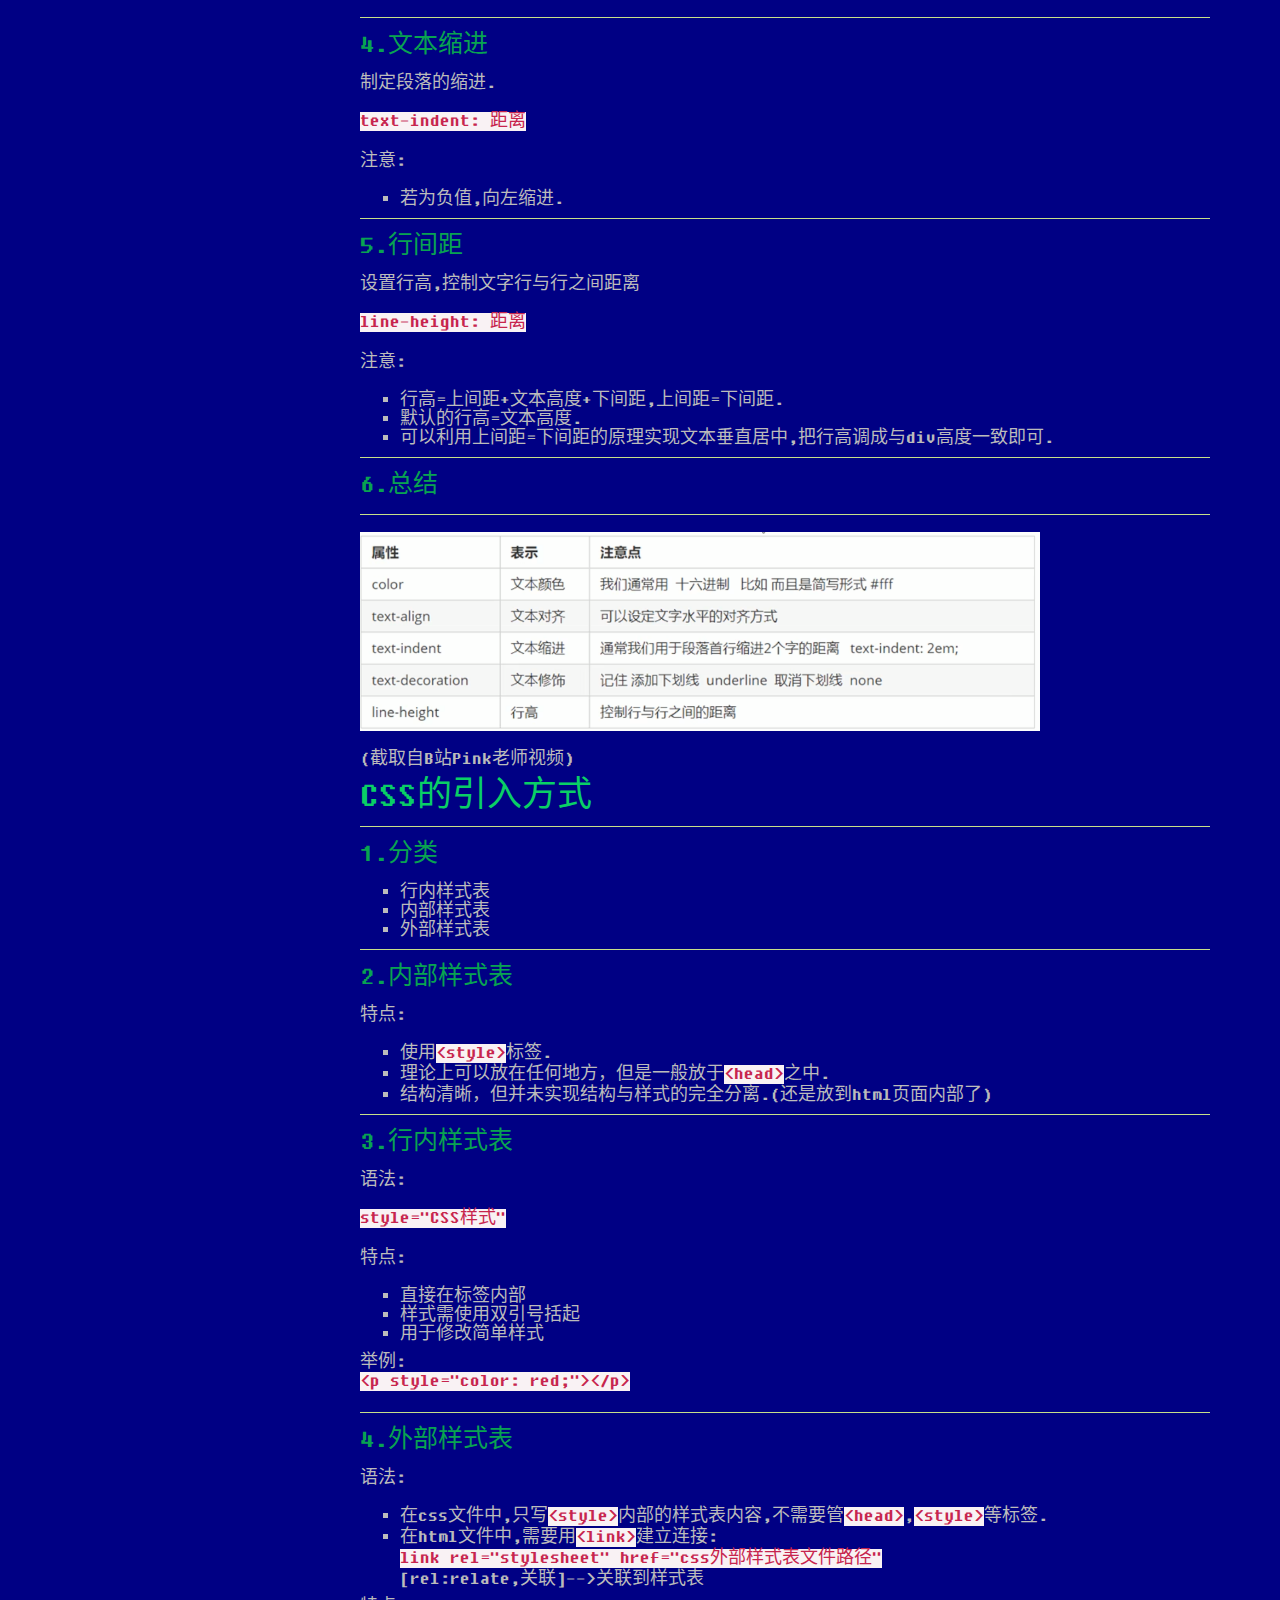
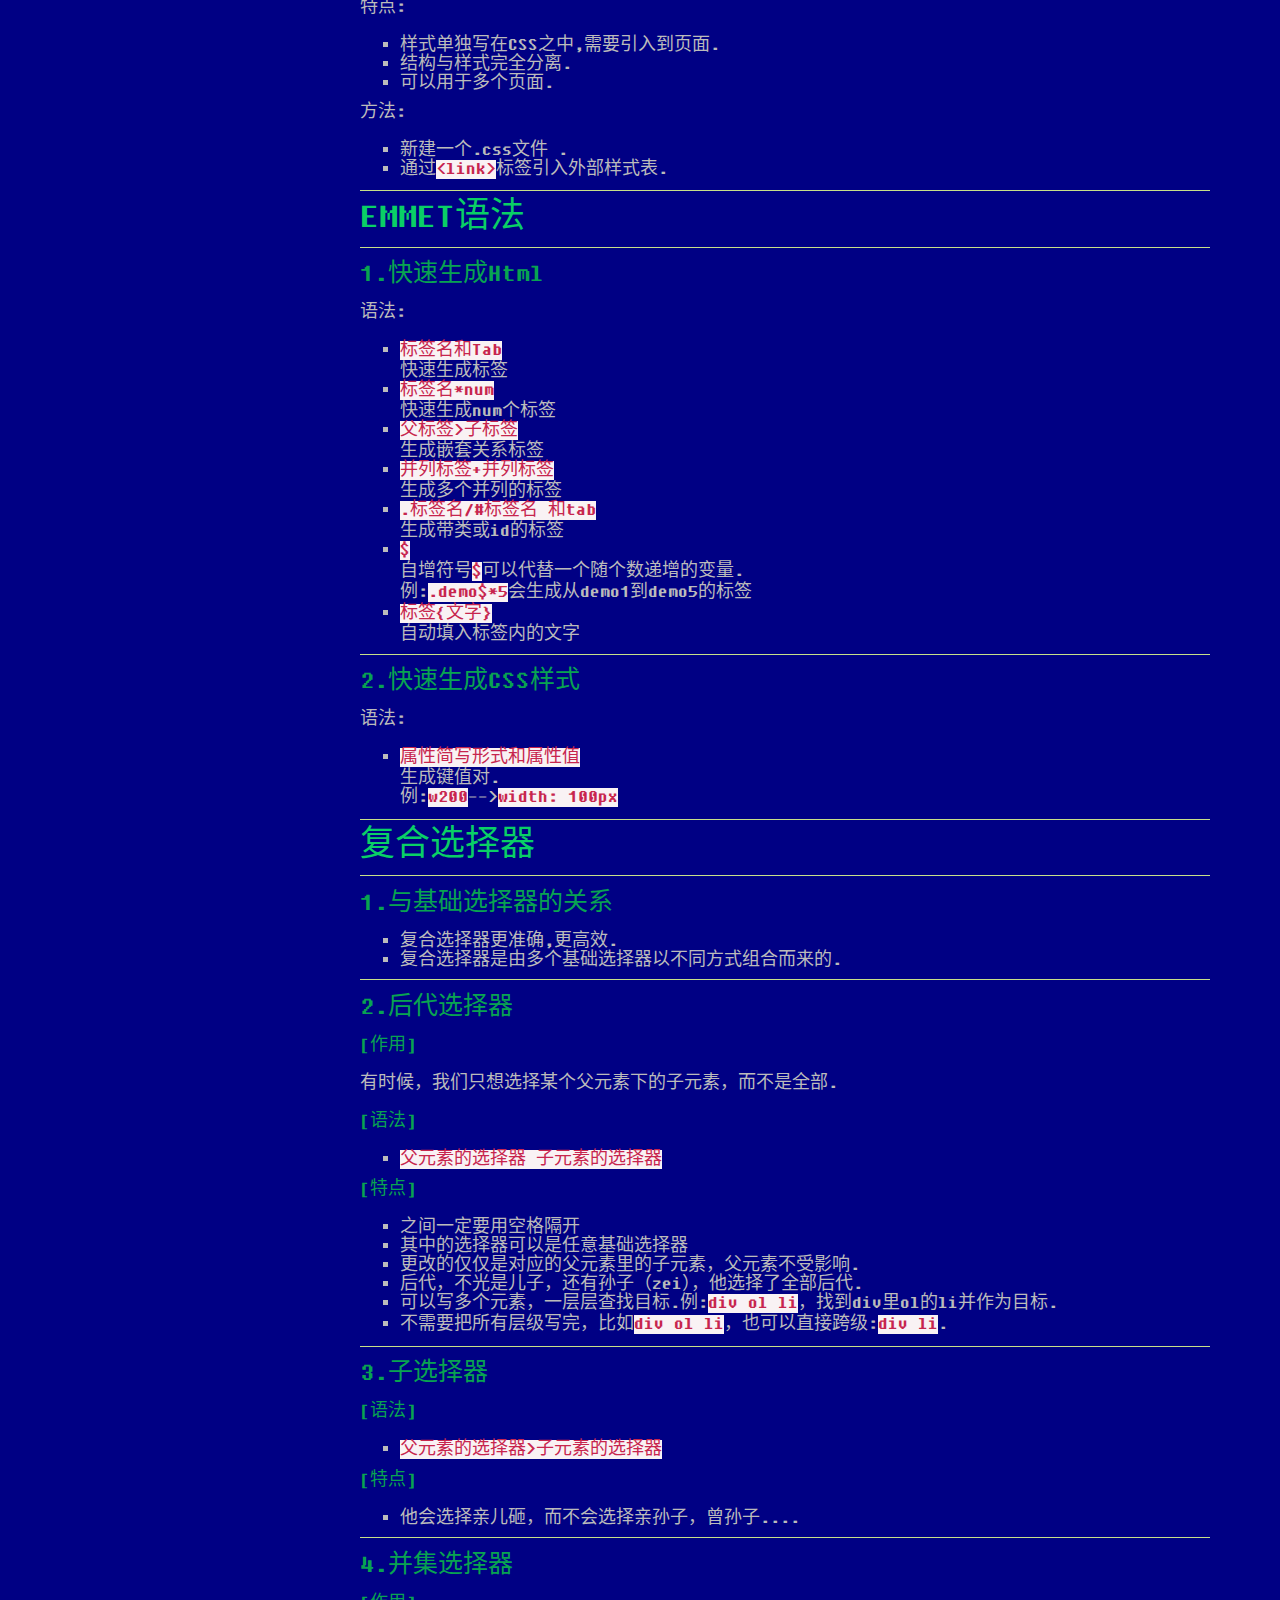
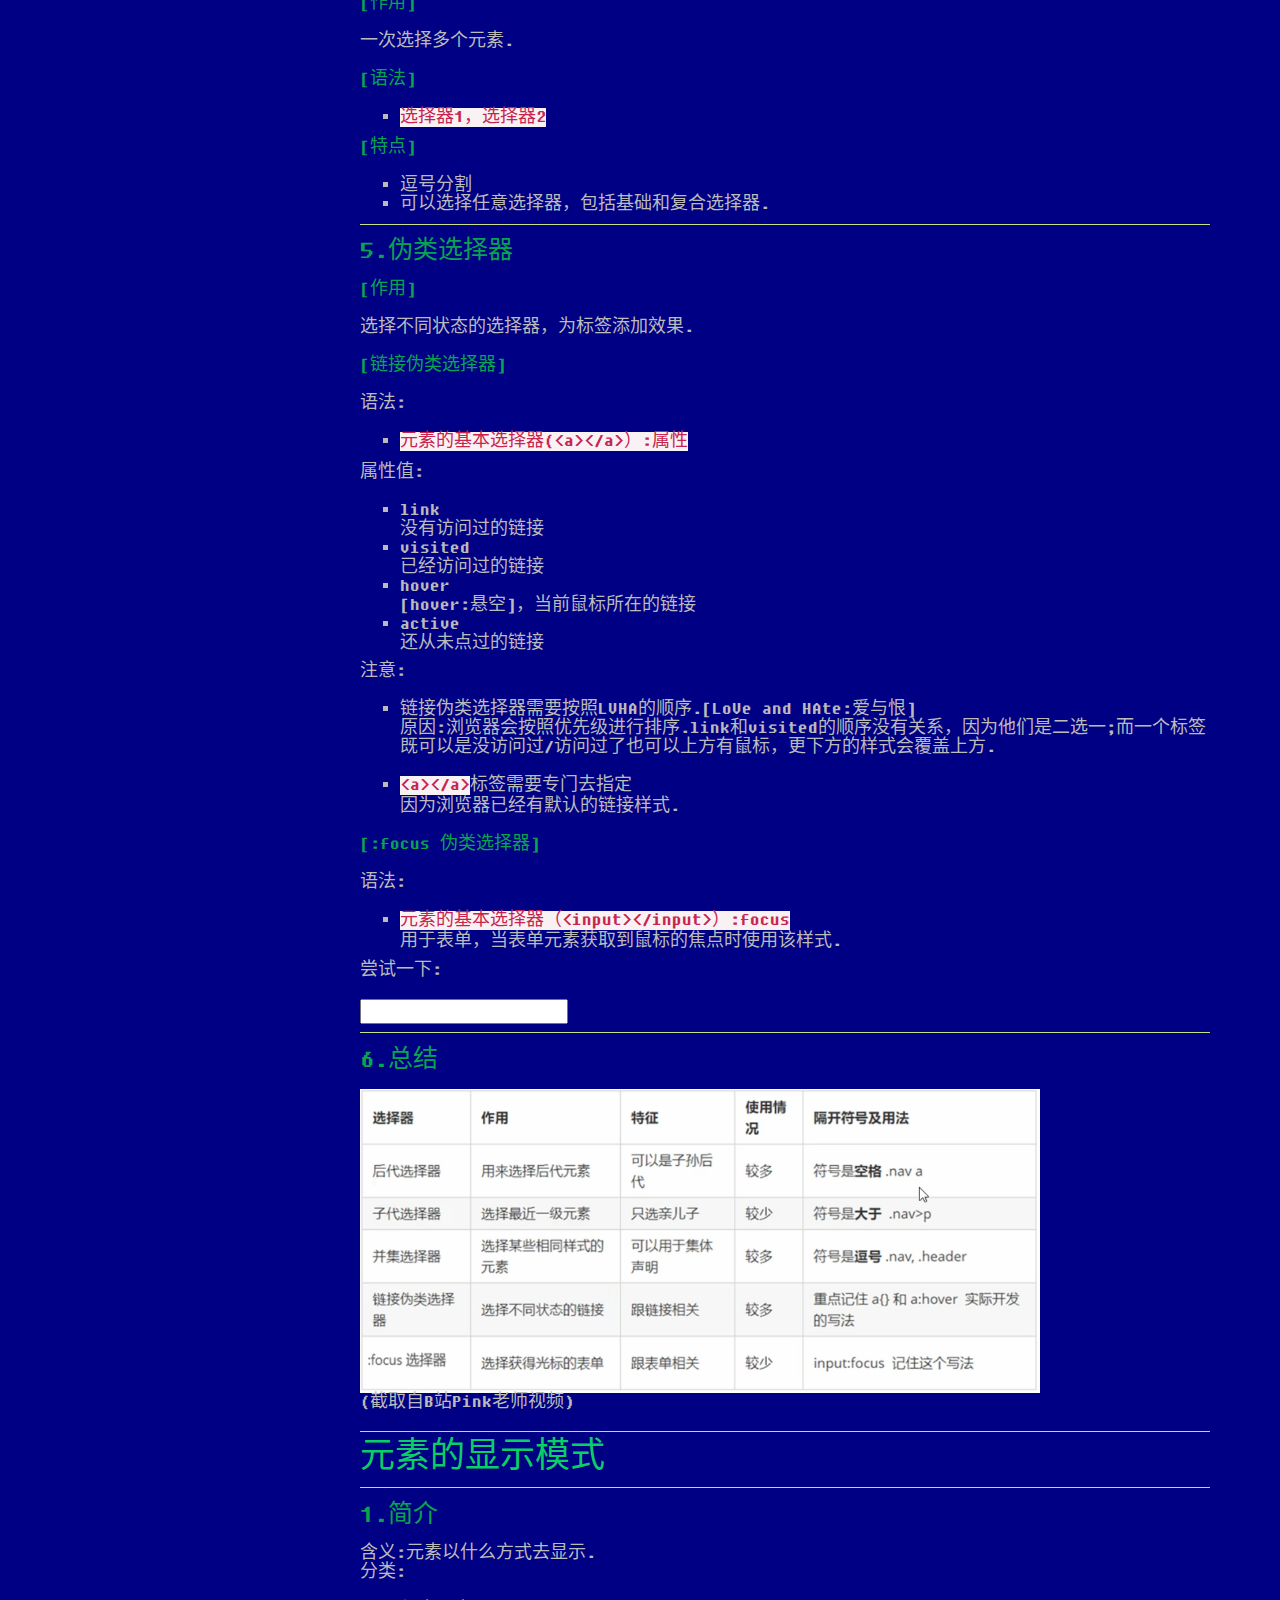
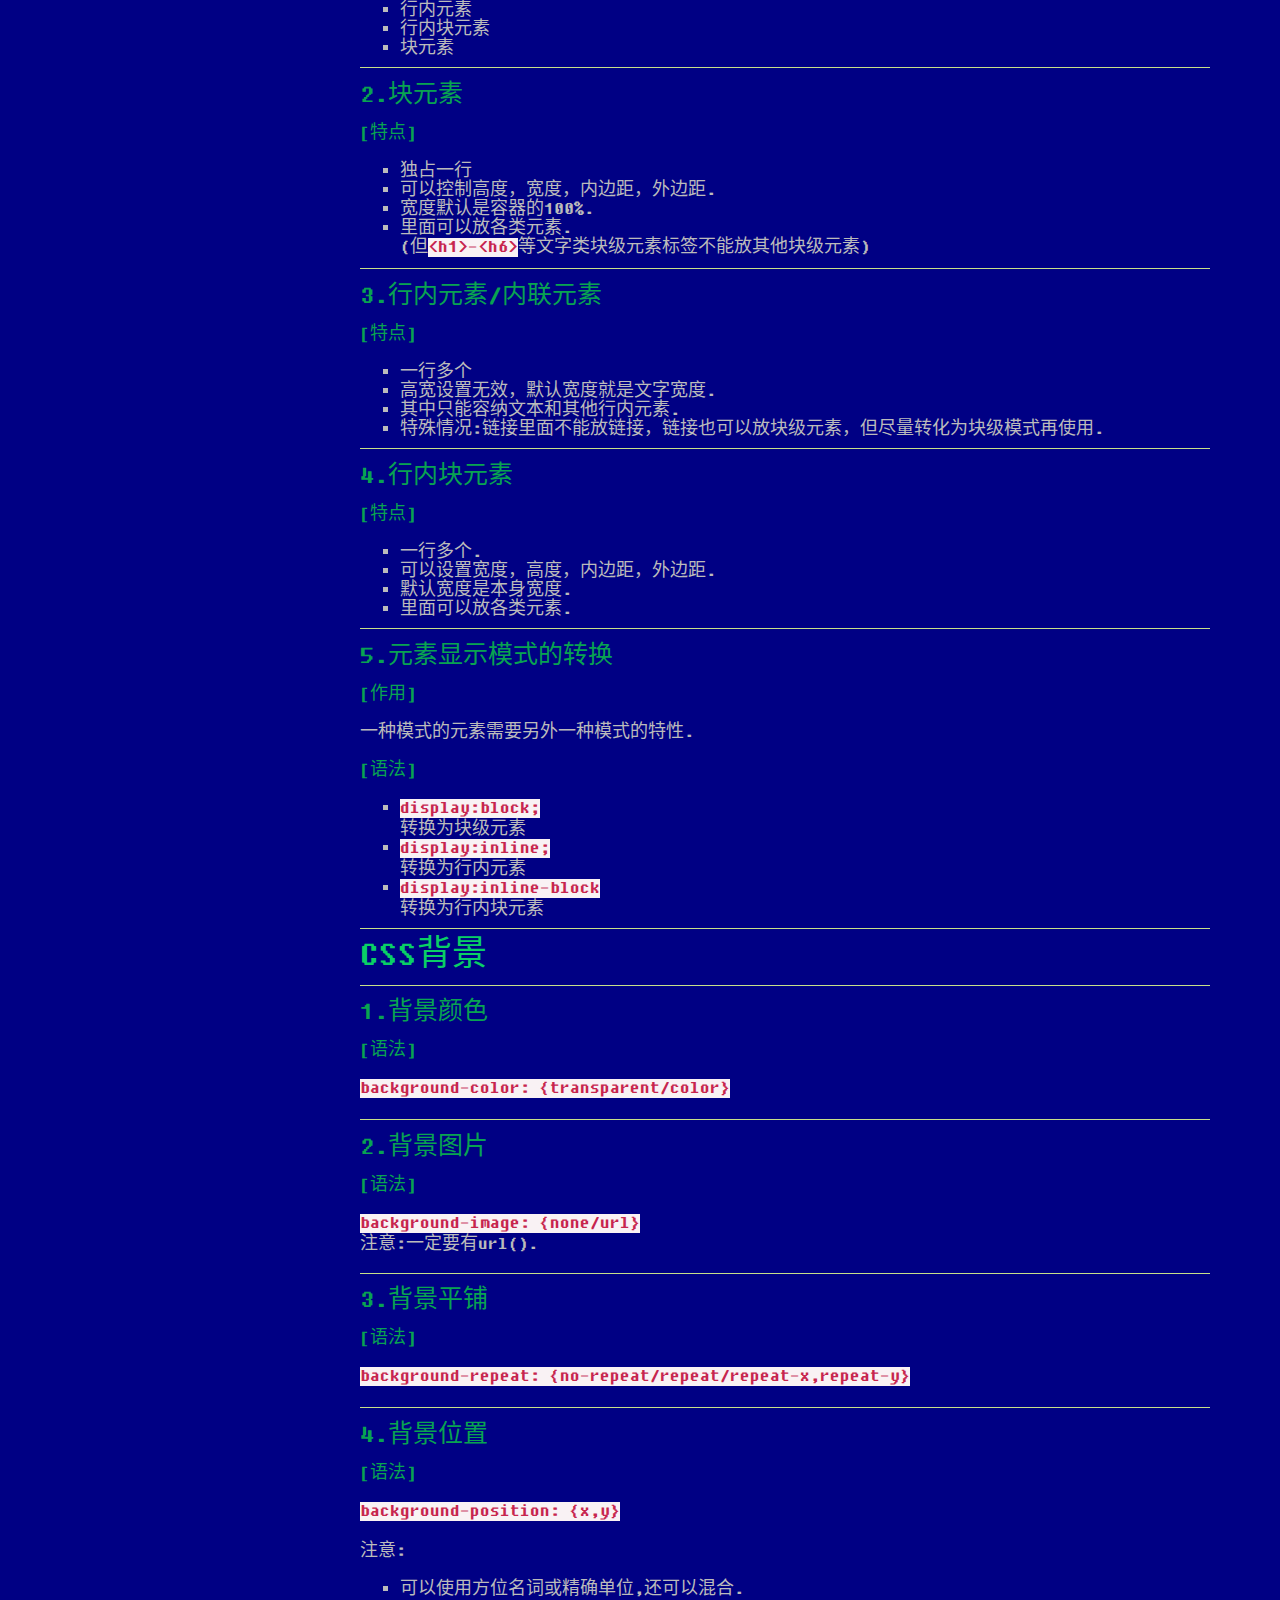
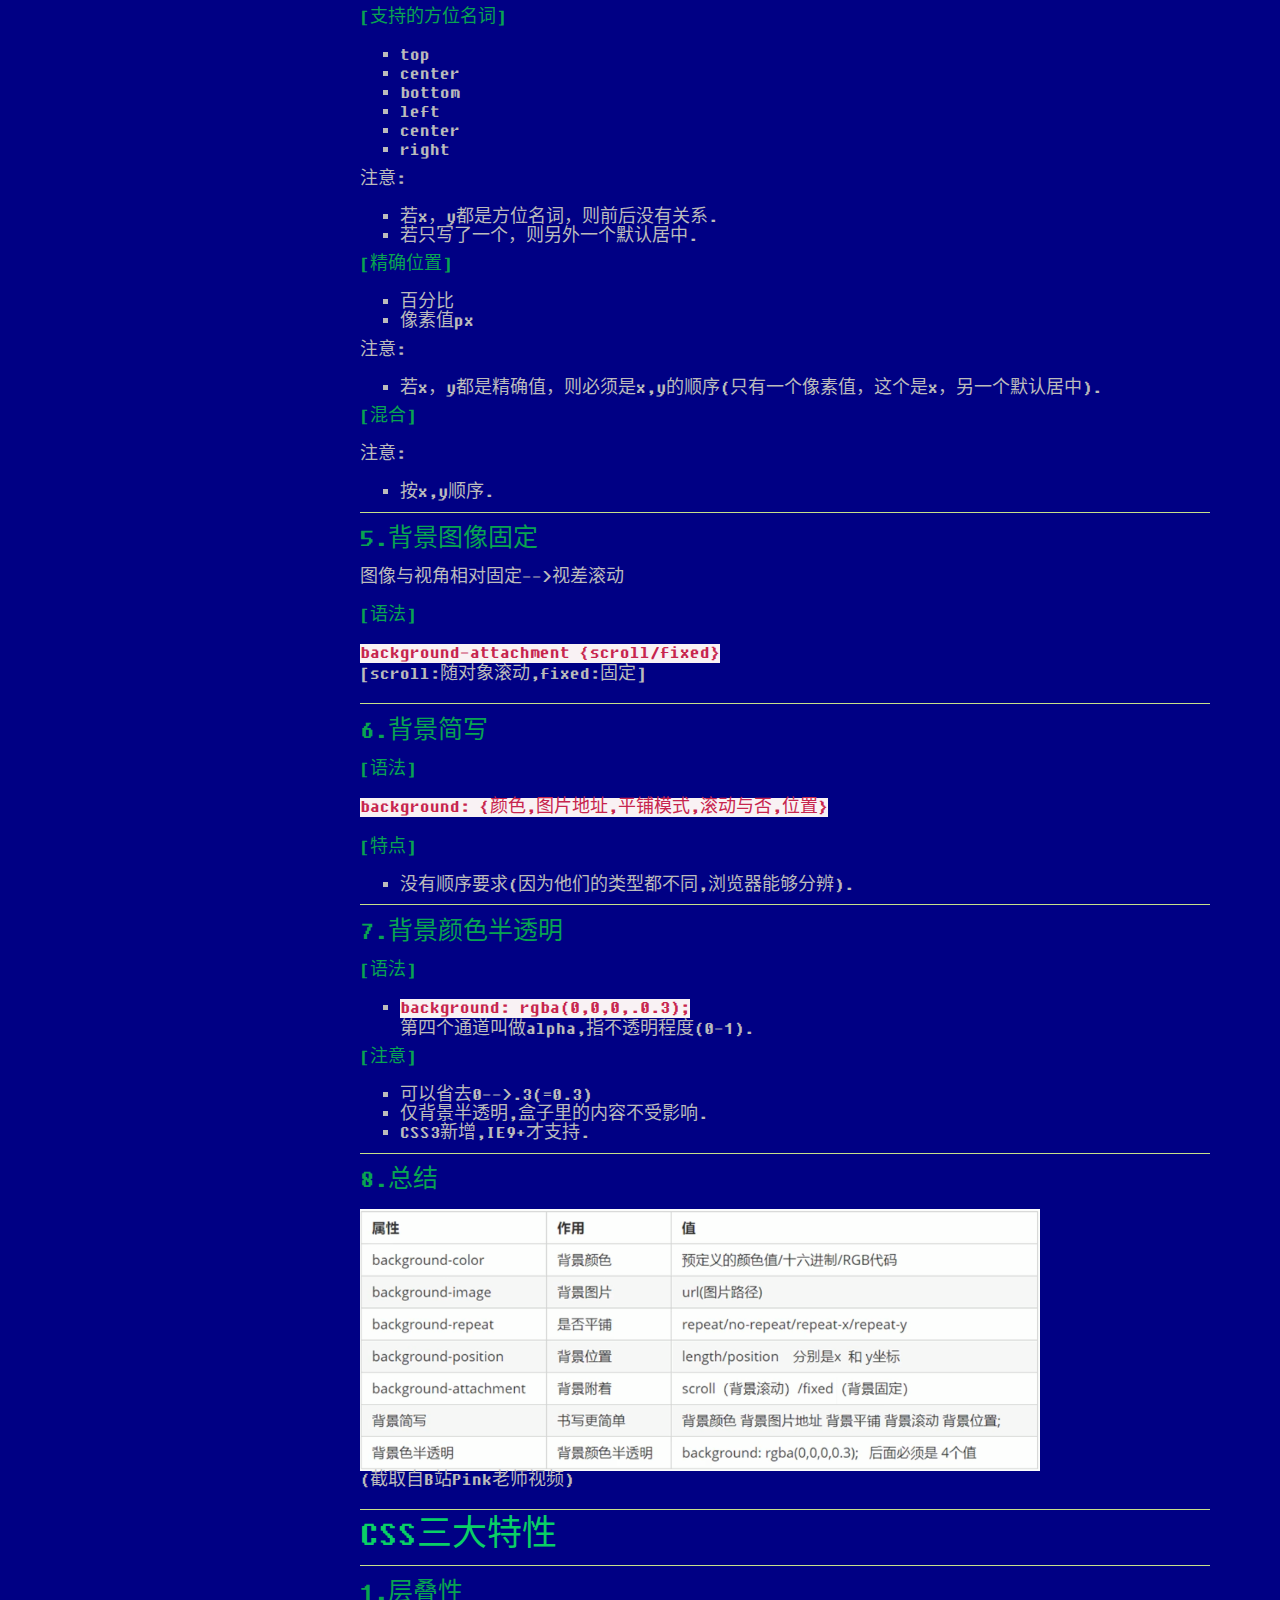
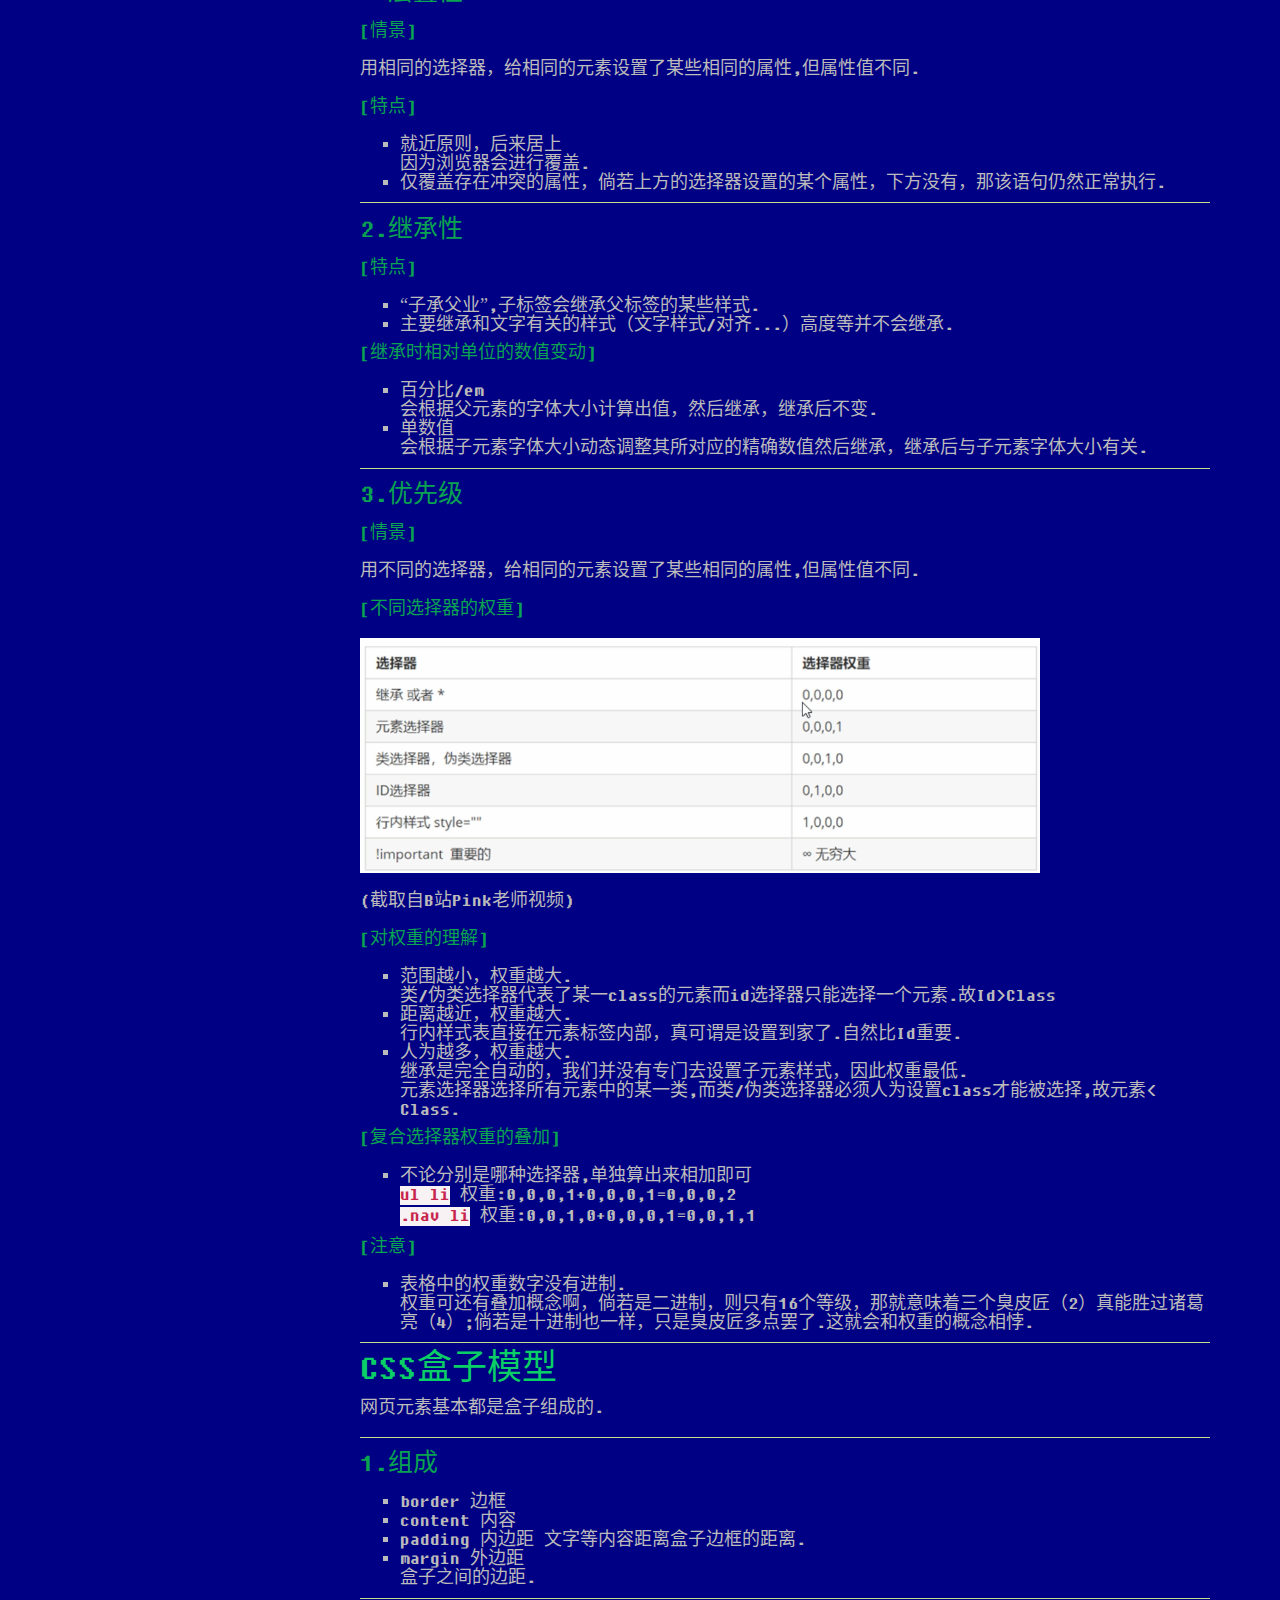
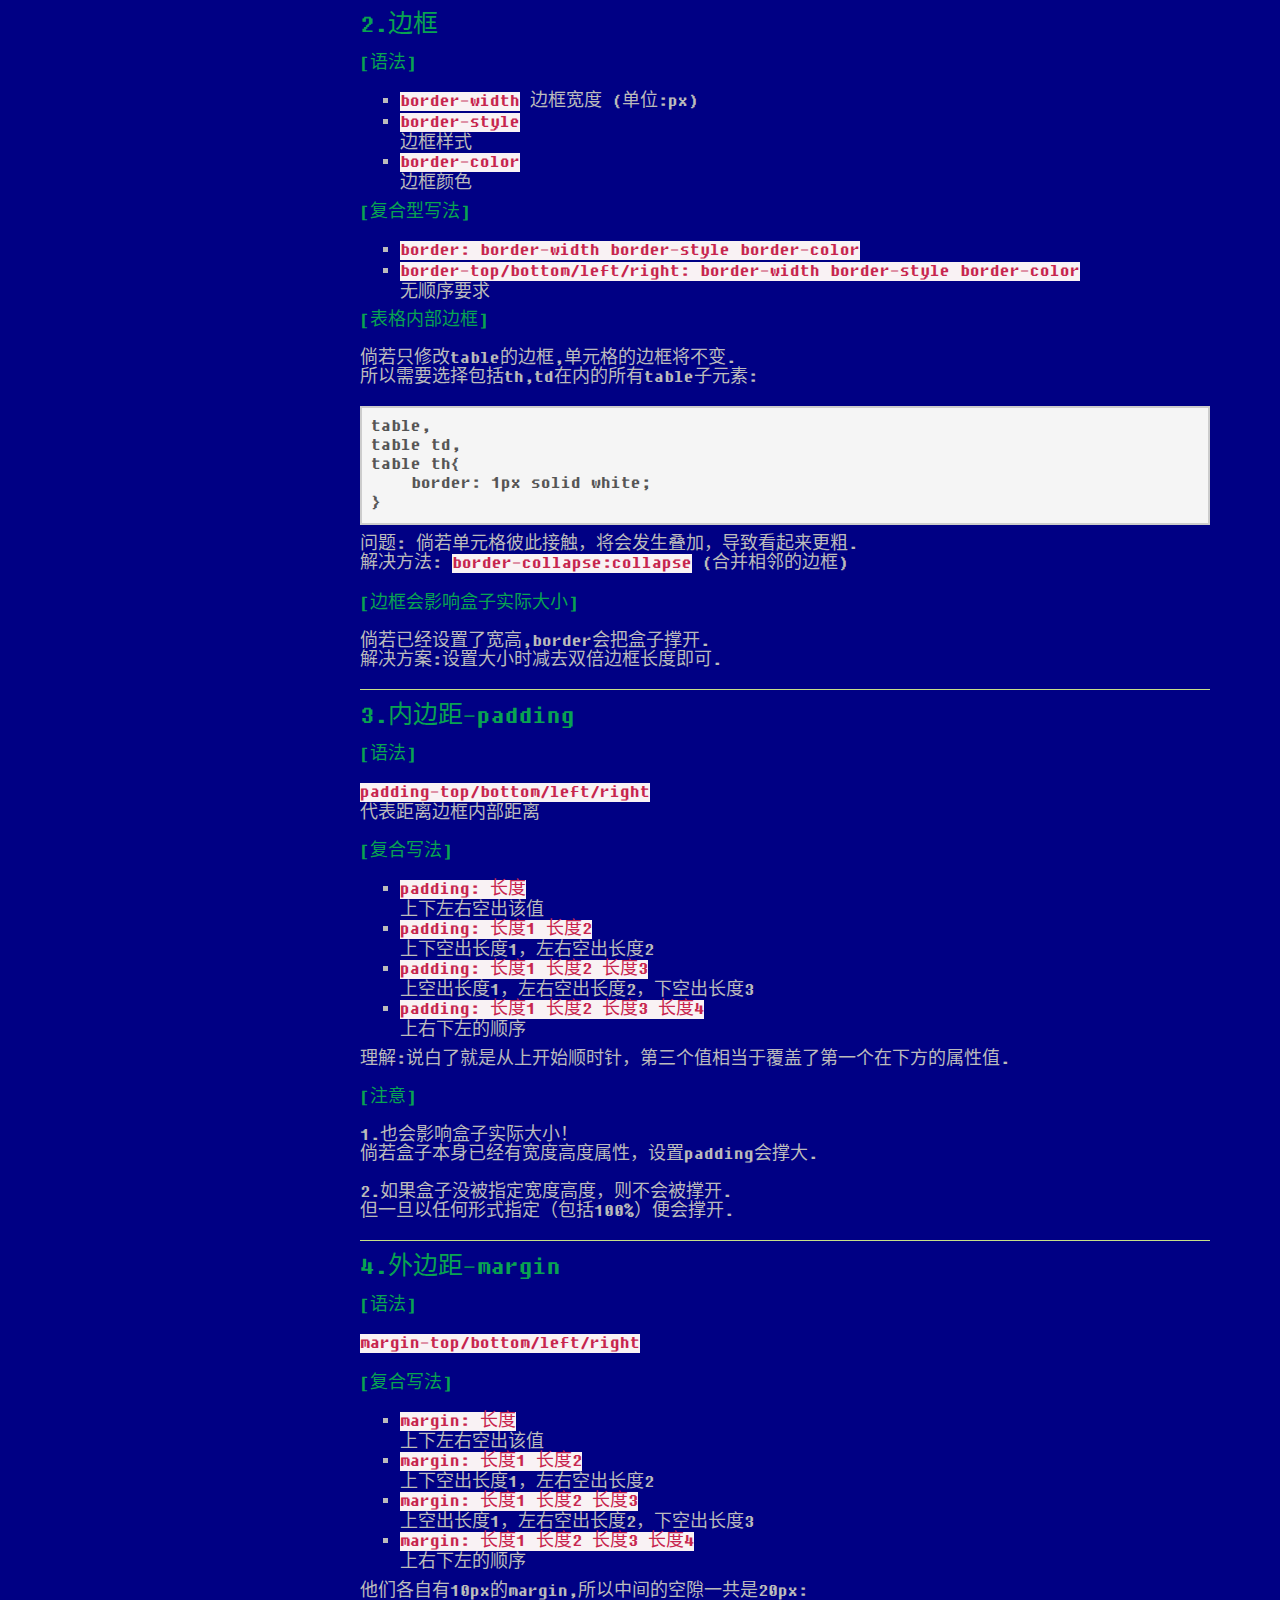
==== commit 85b89f71: "add loading page" ====
--- a/css/index.html
+++ b/css/index.html
@@ -362,7 +362,7 @@
 <p><link rel="stylesheet" href="../style-long.css">
 <link rel="stylesheet" href="../style-all.css"></p>
 <p id='css-top'></p>
-
+<script src='/all.js'></script>
 <hr/>
 
 <h1 id="css">CSS</h1>
@@ -1497,20 +1497,6 @@
 font-display: block;
 }
 </code></pre>
-<style>
-    @font-face {
-    font-family: 'icomoon';
-    src:  url('fonts/icomoon.eot?42qsf7');
-    src:  url('fonts/icomoon.eot?42qsf7#iefix') format('embedded-opentype'),
-        url('fonts/icomoon.ttf?42qsf7') format('truetype'),
-        url('fonts/icomoon.woff?42qsf7') format('woff'),
-        url('fonts/icomoon.svg?42qsf7#icomoon') format('svg');
-    font-weight: normal;
-    font-style: normal;
-    font-display: block;
-    }
-    </style>
-
 <p>2.打开压缩包内示例demo.html,拷贝图标后面的小方框.  <br />
 3.在需要使用的地方style里指定字体:  </p>
 <p><code>style="font-family: 'icomoon';"</code>  </p>
--- a/style-all.css
+++ b/style-all.css
@@ -1,99 +1,120 @@
 ul > .main {
-    color: rgb(26, 80, 189);
-    background-color: rgb(127, 159, 247);
-    /* rgb(15, 174, 84) */
-    font-weight: 1000;
-    border: 1px solid rgb(8, 44, 247);
-    line-height: 24px;
+  color: rgb(26, 80, 189);
+  background-color: rgb(127, 159, 247);
+  /* rgb(15, 174, 84) */
+  font-weight: 1000;
+  border: 1px solid rgb(8, 44, 247);
+  line-height: 24px;
 }
 
-.nav.bs-sidenav .active{
-    background-color: rgb(54, 194, 233);
+.nav.bs-sidenav .active {
+  background-color: rgb(182, 234, 248);
 }
 
-.nav.bs-sidenav li{
-    margin-top: -1px;
-    padding: 1px 0;
+.nav.bs-sidenav li {
+  margin-top: -1px;
+  padding: 1px 0;
 }
 
-h1{
-    color: rgb(10, 207, 102);
-    font-size: 35px;
+table,
+table td,
+table th {
+  border: 2px rgb(105, 122, 239) solid;
+  padding: 5px;
+  line-height: 20px;
+}
+
+h1 {
+  color: rgb(10, 207, 102);
+  font-size: 35px;
 }
 
 h2 {
-    color: rgb(9, 163, 81);
-    font-size: 25px;
+  color: rgb(9, 163, 81);
+  font-size: 25px;
 }
 h3 {
-    color: rgb(9, 163, 81);
-    
+  color: rgb(9, 163, 81);
 }
 h4 {
-    color: rgb(9, 163, 81);
+  color: rgb(9, 163, 81);
 }
 h5 {
-    color: rgb(9, 163, 81);
+  color: rgb(9, 163, 81);
 }
 h6 {
-    color: rgb(9, 163, 81);
+  color: rgb(9, 163, 81);
 }
-hr{
-    border: none;
-    border-top: 1px solid rgb(199, 223, 137);
+hr {
+  border: none;
+  border-top: 1px solid rgb(199, 223, 137);
 }
 
 p,
 body {
-    cursor: default;
+  cursor: default;
 }
 
 code {
-    cursor: text;
+  cursor: text;
 }
 
-code{
-    display: inline-block;
-    margin-bottom: 2px;
+code {
+  display: inline-block;
+  margin-bottom: 2px;
 }
 
 .bs-sidebar.hidden-print.affix.well {
-    max-height: 91%;
-    overflow-y: auto;
+  max-height: 91%;
+  overflow-y: auto;
 }
 
 .nav.bs-sidenav {
-    max-height: -webkit-fill-available;
-    max-width: 190px;
+  max-height: -webkit-fill-available;
+  max-width: 190px;
 }
 
-*{
-    font-family: DOS,宋体,Microsoft Yahei;
-    /* -webkit-font-smoothing: antialiased; */
+* {
+  font-family: DOS, 宋体, Microsoft Yahei;
+  /* -webkit-font-smoothing: antialiased; */
 }
 
 .col-md-9 {
-    background-color: rgb(0, 0, 132);
-
-    
+  background-color: rgb(0, 0, 132);
 }
 
-.navbar-toggle{
-    background-color: rgb(163, 160, 163) !important;
-    position:relative;
-    right: 10px;
-    height: 20px;
+.navbar-toggle {
+  background-color: rgb(163, 160, 163) !important;
+  position: relative;
+  right: 10px;
+  height: 20px;
 }
 
-footer center{
-    visibility: hidden;
+footer center {
+  visibility: hidden;
 }
 
-footer::before{
-    content: "Written By Yang Haotian" !important;
-    display: inline-block;
-    margin: auto;
-    height: 10px;  
-    /* background-color: aqua; */
+footer::before {
+  content: "Written By Yang Haotian" !important;
+  display: inline-block;
+  margin: auto;
+  height: 10px;
+  /* background-color: aqua; */
+}
 
+@font-face {
+  font-family: "icomoon";
+  src: url("/fonts/icomoon.eot?42qsf7");
+  src: url("/fonts/icomoon.eot?42qsf7#iefix") format("embedded-opentype"),
+    url("/fonts/icomoon.ttf?42qsf7") format("truetype"),
+    url("/fonts/icomoon.woff?42qsf7") format("woff"),
+    url("/fonts/icomoon.svg?42qsf7#icomoon") format("svg");
+  font-weight: normal;
+  font-style: normal;
+  font-display: block;
 }
+
+.copy_div:hover{
+    background-color: transparent;
+    cursor:pointer;
+}